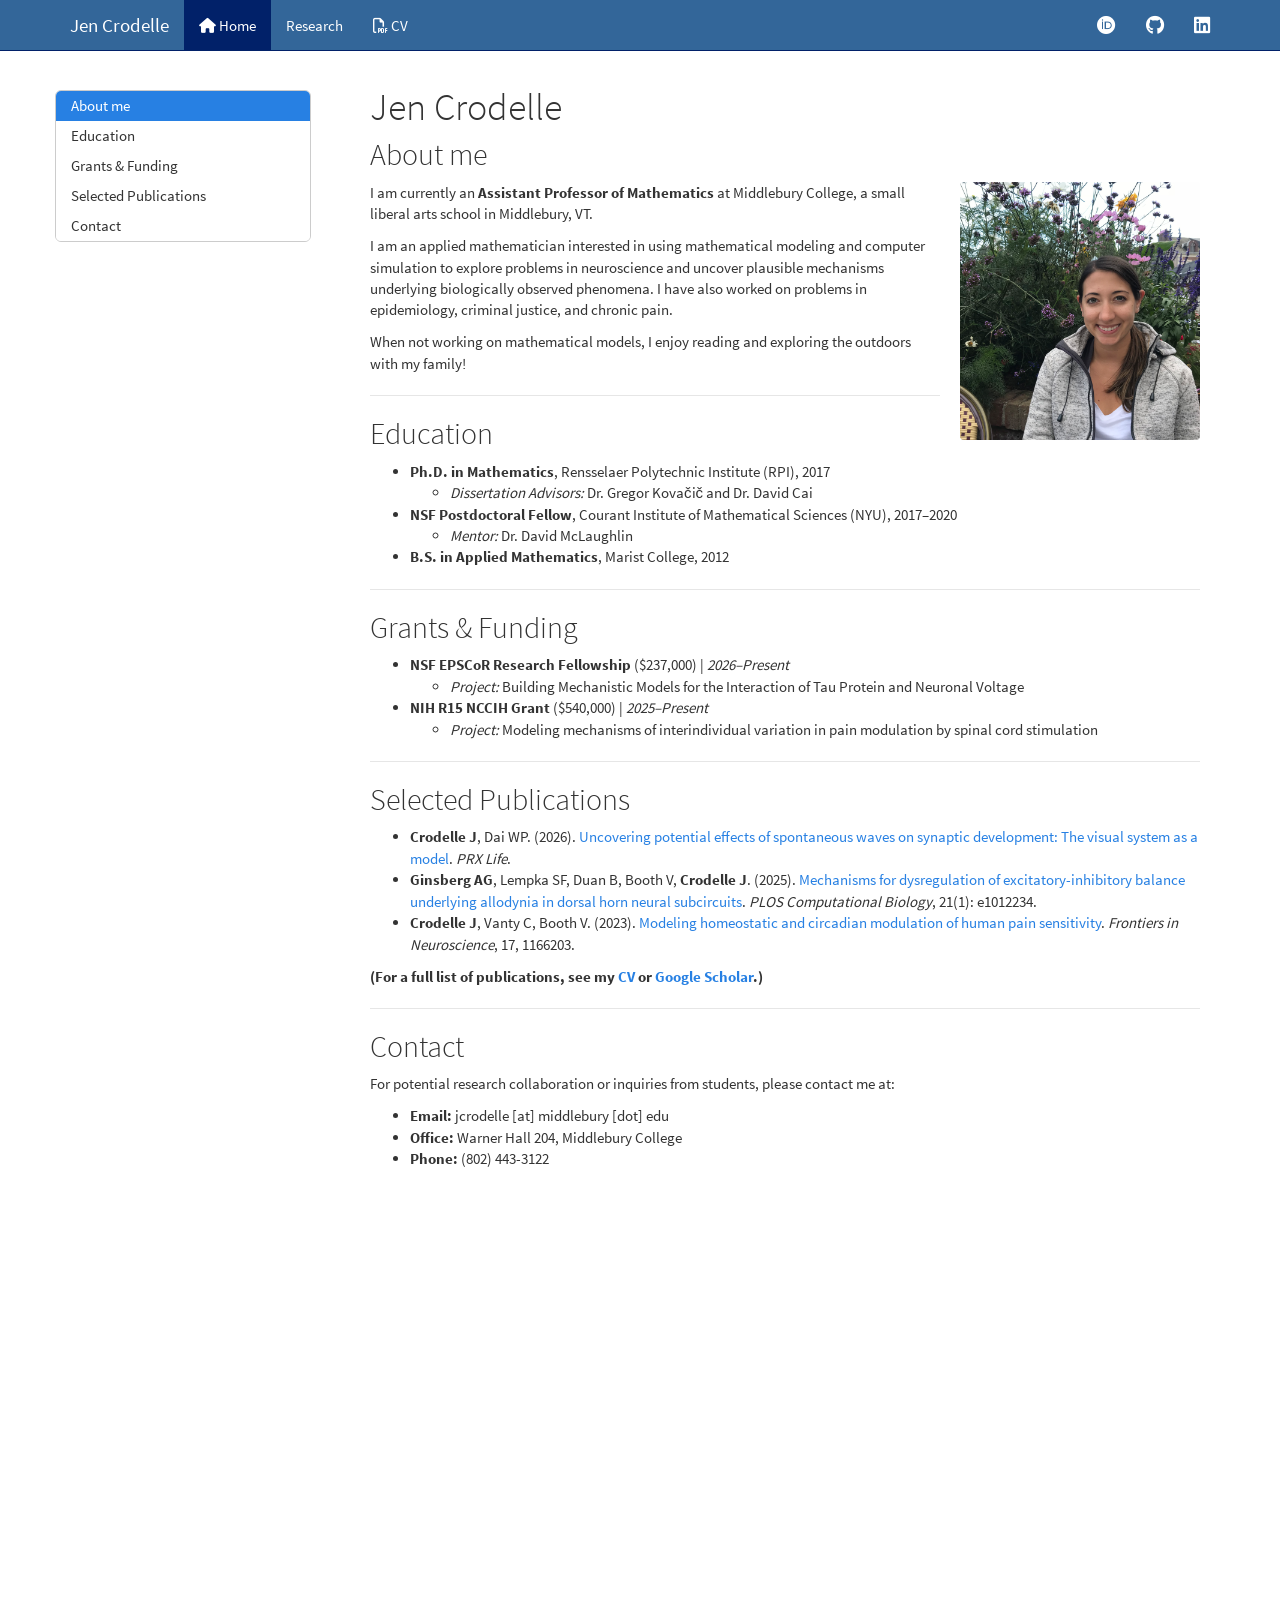
==== docs/index.html @ 6f217a04 "pushing root website files without folder structure" ====
<!DOCTYPE html>

<html>

<head>

<meta charset="utf-8" />
<meta name="generator" content="pandoc" />
<meta http-equiv="X-UA-Compatible" content="IE=EDGE" />




<title>Jen Crodelle</title>

<script src="site_libs/header-attrs-2.31/header-attrs.js"></script>
<script src="site_libs/jquery-3.6.0/jquery-3.6.0.min.js"></script>
<meta name="viewport" content="width=device-width, initial-scale=1" />
<link href="site_libs/bootstrap-3.3.5/css/cosmo.min.css" rel="stylesheet" />
<script src="site_libs/bootstrap-3.3.5/js/bootstrap.min.js"></script>
<script src="site_libs/bootstrap-3.3.5/shim/html5shiv.min.js"></script>
<script src="site_libs/bootstrap-3.3.5/shim/respond.min.js"></script>
<style>h1 {font-size: 34px;}
       h1.title {font-size: 38px;}
       h2 {font-size: 30px;}
       h3 {font-size: 24px;}
       h4 {font-size: 18px;}
       h5 {font-size: 16px;}
       h6 {font-size: 12px;}
       code {color: inherit; background-color: rgba(0, 0, 0, 0.04);}
       pre:not([class]) { background-color: white }</style>
<script src="site_libs/jqueryui-1.13.2/jquery-ui.min.js"></script>
<link href="site_libs/tocify-1.9.1/jquery.tocify.css" rel="stylesheet" />
<script src="site_libs/tocify-1.9.1/jquery.tocify.js"></script>
<script src="site_libs/navigation-1.1/tabsets.js"></script>
<link href="site_libs/highlightjs-9.12.0/default.css" rel="stylesheet" />
<script src="site_libs/highlightjs-9.12.0/highlight.js"></script>
<link href="site_libs/font-awesome-6.5.2/css/all.min.css" rel="stylesheet" />
<link href="site_libs/font-awesome-6.5.2/css/v4-shims.min.css" rel="stylesheet" />

<style type="text/css">
  code{white-space: pre-wrap;}
  span.smallcaps{font-variant: small-caps;}
  span.underline{text-decoration: underline;}
  div.column{display: inline-block; vertical-align: top; width: 50%;}
  div.hanging-indent{margin-left: 1.5em; text-indent: -1.5em;}
  ul.task-list{list-style: none;}
    </style>

<style type="text/css">code{white-space: pre;}</style>
<script type="text/javascript">
if (window.hljs) {
  hljs.configure({languages: []});
  hljs.initHighlightingOnLoad();
  if (document.readyState && document.readyState === "complete") {
    window.setTimeout(function() { hljs.initHighlighting(); }, 0);
  }
}
</script>






<link rel="stylesheet" href="style.css" type="text/css" />



<style type = "text/css">
.main-container {
  max-width: 940px;
  margin-left: auto;
  margin-right: auto;
}
img {
  max-width:100%;
}
.tabbed-pane {
  padding-top: 12px;
}
.html-widget {
  margin-bottom: 20px;
}
button.code-folding-btn:focus {
  outline: none;
}
summary {
  display: list-item;
}
details > summary > p:only-child {
  display: inline;
}
pre code {
  padding: 0;
}
</style>


<style type="text/css">
.dropdown-submenu {
  position: relative;
}
.dropdown-submenu>.dropdown-menu {
  top: 0;
  left: 100%;
  margin-top: -6px;
  margin-left: -1px;
  border-radius: 0 6px 6px 6px;
}
.dropdown-submenu:hover>.dropdown-menu {
  display: block;
}
.dropdown-submenu>a:after {
  display: block;
  content: " ";
  float: right;
  width: 0;
  height: 0;
  border-color: transparent;
  border-style: solid;
  border-width: 5px 0 5px 5px;
  border-left-color: #cccccc;
  margin-top: 5px;
  margin-right: -10px;
}
.dropdown-submenu:hover>a:after {
  border-left-color: #adb5bd;
}
.dropdown-submenu.pull-left {
  float: none;
}
.dropdown-submenu.pull-left>.dropdown-menu {
  left: -100%;
  margin-left: 10px;
  border-radius: 6px 0 6px 6px;
}
</style>

<script type="text/javascript">
// manage active state of menu based on current page
$(document).ready(function () {
  // active menu anchor
  href = window.location.pathname
  href = href.substr(href.lastIndexOf('/') + 1)
  if (href === "")
    href = "index.html";
  var menuAnchor = $('a[href="' + href + '"]');

  // mark the anchor link active (and if it's in a dropdown, also mark that active)
  var dropdown = menuAnchor.closest('li.dropdown');
  if (window.bootstrap) { // Bootstrap 4+
    menuAnchor.addClass('active');
    dropdown.find('> .dropdown-toggle').addClass('active');
  } else { // Bootstrap 3
    menuAnchor.parent().addClass('active');
    dropdown.addClass('active');
  }

  // Navbar adjustments
  var navHeight = $(".navbar").first().height() + 15;
  var style = document.createElement('style');
  var pt = "padding-top: " + navHeight + "px; ";
  var mt = "margin-top: -" + navHeight + "px; ";
  var css = "";
  // offset scroll position for anchor links (for fixed navbar)
  for (var i = 1; i <= 6; i++) {
    css += ".section h" + i + "{ " + pt + mt + "}\n";
  }
  style.innerHTML = "body {" + pt + "padding-bottom: 40px; }\n" + css;
  document.head.appendChild(style);
});
</script>

<!-- tabsets -->

<style type="text/css">
.tabset-dropdown > .nav-tabs {
  display: inline-table;
  max-height: 500px;
  min-height: 44px;
  overflow-y: auto;
  border: 1px solid #ddd;
  border-radius: 4px;
}

.tabset-dropdown > .nav-tabs > li.active:before, .tabset-dropdown > .nav-tabs.nav-tabs-open:before {
  content: "\e259";
  font-family: 'Glyphicons Halflings';
  display: inline-block;
  padding: 10px;
  border-right: 1px solid #ddd;
}

.tabset-dropdown > .nav-tabs.nav-tabs-open > li.active:before {
  content: "\e258";
  font-family: 'Glyphicons Halflings';
  border: none;
}

.tabset-dropdown > .nav-tabs > li.active {
  display: block;
}

.tabset-dropdown > .nav-tabs > li > a,
.tabset-dropdown > .nav-tabs > li > a:focus,
.tabset-dropdown > .nav-tabs > li > a:hover {
  border: none;
  display: inline-block;
  border-radius: 4px;
  background-color: transparent;
}

.tabset-dropdown > .nav-tabs.nav-tabs-open > li {
  display: block;
  float: none;
}

.tabset-dropdown > .nav-tabs > li {
  display: none;
}
</style>

<!-- code folding -->



<style type="text/css">

#TOC {
  margin: 25px 0px 20px 0px;
}
@media (max-width: 768px) {
#TOC {
  position: relative;
  width: 100%;
}
}

@media print {
.toc-content {
  /* see https://github.com/w3c/csswg-drafts/issues/4434 */
  float: right;
}
}

.toc-content {
  padding-left: 30px;
  padding-right: 40px;
}

div.main-container {
  max-width: 1200px;
}

div.tocify {
  width: 20%;
  max-width: 260px;
  max-height: 85%;
}

@media (min-width: 768px) and (max-width: 991px) {
  div.tocify {
    width: 25%;
  }
}

@media (max-width: 767px) {
  div.tocify {
    width: 100%;
    max-width: none;
  }
}

.tocify ul, .tocify li {
  line-height: 20px;
}

.tocify-subheader .tocify-item {
  font-size: 0.90em;
}

.tocify .list-group-item {
  border-radius: 0px;
}


</style>



</head>

<body>


<div class="container-fluid main-container">


<!-- setup 3col/9col grid for toc_float and main content  -->
<div class="row">
<div class="col-xs-12 col-sm-4 col-md-3">
<div id="TOC" class="tocify">
</div>
</div>

<div class="toc-content col-xs-12 col-sm-8 col-md-9">




<div class="navbar navbar-inverse  navbar-fixed-top" role="navigation">
  <div class="container">
    <div class="navbar-header">
      <button type="button" class="navbar-toggle collapsed" data-toggle="collapse" data-bs-toggle="collapse" data-target="#navbar" data-bs-target="#navbar">
        <span class="icon-bar"></span>
        <span class="icon-bar"></span>
        <span class="icon-bar"></span>
      </button>
      <a class="navbar-brand" href="index.html">Jen Crodelle</a>
    </div>
    <div id="navbar" class="navbar-collapse collapse">
      <ul class="nav navbar-nav">
        <li>
  <a href="index.html">
    <span class="fa fa-home"></span>
     
    Home
  </a>
</li>
<li>
  <a href="researchPage.html">Research</a>
</li>
<li>
  <a href="Jennifer_Crodelle_CV_2026.pdf">
    <span class="fa fa-file-pdf-o"></span>
     
    CV
  </a>
</li>
      </ul>
      <ul class="nav navbar-nav navbar-right">
        <li>
  <a href="https://orcid.org/0000-0002-3402-4372">
    <span class="fab fa-orcid fa-lg"></span>
     
  </a>
</li>
<li>
  <a href="https://github.com/githubusername/mywebsite">
    <span class="fa fa-github fa-lg"></span>
     
  </a>
</li>
<li>
  <a href="https://www.linkedin.com/in/jennifer-crodelle-b8602022/">
    <span class="fab fa-linkedin fa-lg"></span>
     
  </a>
</li>
      </ul>
    </div><!--/.nav-collapse -->
  </div><!--/.container -->
</div><!--/.navbar -->

<div id="header">



<h1 class="title toc-ignore">Jen Crodelle</h1>

</div>


<div id="about-me" class="section level2">
<h2>About me</h2>
<p><img src="images/me_flowers_med_hr.png" style="float: right; width: 32%; max-width: 240px; margin-left: 20px; margin-bottom: 15px; border-radius: 4px;" alt="Dr. Jen Crodelle"></p>
<p>I am currently an <strong>Assistant Professor of Mathematics</strong>
at Middlebury College, a small liberal arts school in Middlebury,
VT.</p>
<p>I am an applied mathematician interested in using mathematical
modeling and computer simulation to explore problems in neuroscience and
uncover plausible mechanisms underlying biologically observed phenomena.
I have also worked on problems in epidemiology, criminal justice, and
chronic pain.</p>
<p>When not working on mathematical models, I enjoy reading and
exploring the outdoors with my family!</p>
<hr />
<!-- ### Research Interests -->
<!-- * **Mathematical Neuroscience:** Spontaneous activity waves, synaptic plasticity, & cortical development -->
<!-- * **Pain Processing:** Modeling spinal cord dynamics, allodynia, & circadian pain sensitivity -->
<!-- * **Applied Modeling:** Multi-scale dynamics in epidemiology and social systems -->
<!-- --- -->
</div>
<div id="education" class="section level2">
<h2>Education</h2>
<ul>
<li><strong>Ph.D. in Mathematics</strong>, Rensselaer Polytechnic
Institute (RPI), 2017
<ul>
<li><em>Dissertation Advisors:</em> Dr. Gregor Kovačič and Dr. David
Cai</li>
</ul></li>
<li><strong>NSF Postdoctoral Fellow</strong>, Courant Institute of
Mathematical Sciences (NYU), 2017–2020
<ul>
<li><em>Mentor:</em> Dr. David McLaughlin</li>
</ul></li>
<li><strong>B.S. in Applied Mathematics</strong>, Marist College,
2012</li>
</ul>
<hr />
</div>
<div id="grants-funding" class="section level2">
<h2>Grants &amp; Funding</h2>
<ul>
<li><strong>NSF EPSCoR Research Fellowship</strong> ($237,000) |
<em>2026–Present</em>
<ul>
<li><em>Project:</em> Building Mechanistic Models for the Interaction of
Tau Protein and Neuronal Voltage</li>
</ul></li>
<li><strong>NIH R15 NCCIH Grant</strong> ($540,000) |
<em>2025–Present</em>
<ul>
<li><em>Project:</em> Modeling mechanisms of interindividual variation
in pain modulation by spinal cord stimulation</li>
</ul></li>
</ul>
<hr />
</div>
<div id="selected-publications" class="section level2">
<h2>Selected Publications</h2>
<ul>
<li><strong>Crodelle J</strong>, Dai WP. (2026).
<a href="https://doi.org/10.1103/qr68-9vy9" target="_blank">Uncovering
potential effects of spontaneous waves on synaptic development: The
visual system as a model</a>. <em>PRX Life</em>.</li>
<li><strong>Ginsberg AG</strong>, Lempka SF, Duan B, Booth V,
<strong>Crodelle J</strong>. (2025).
<a href="https://doi.org/10.1371/journal.pcbi.1012234" target="_blank">Mechanisms
for dysregulation of excitatory-inhibitory balance underlying allodynia
in dorsal horn neural subcircuits</a>. <em>PLOS Computational
Biology</em>, 21(1): e1012234.</li>
<li><strong>Crodelle J</strong>, Vanty C, Booth V. (2023).
<a href="https://doi.org/10.3389/fnins.2023.1166203" target="_blank">Modeling
homeostatic and circadian modulation of human pain sensitivity</a>.
<em>Frontiers in Neuroscience</em>, 17, 1166203.</li>
</ul>
<p><strong>(For a full list of publications, see my <a
href="cv.pdf">CV</a> or <a href="https://scholar.google.com">Google
Scholar</a>.)</strong></p>
<hr />
</div>
<div id="contact" class="section level2">
<h2>Contact</h2>
<p>For potential research collaboration or inquiries from students,
please contact me at:</p>
<ul>
<li><strong>Email:</strong> jcrodelle [at] middlebury [dot] edu</li>
<li><strong>Office:</strong> Warner Hall 204, Middlebury College</li>
<li><strong>Phone:</strong> (802) 443-3122</li>
</ul>
</div>



</div>
</div>

</div>

<script>

// add bootstrap table styles to pandoc tables
function bootstrapStylePandocTables() {
  $('tr.odd').parent('tbody').parent('table').addClass('table table-condensed');
}
$(document).ready(function () {
  bootstrapStylePandocTables();
});


</script>

<!-- tabsets -->

<script>
$(document).ready(function () {
  window.buildTabsets("TOC");
});

$(document).ready(function () {
  $('.tabset-dropdown > .nav-tabs > li').click(function () {
    $(this).parent().toggleClass('nav-tabs-open');
  });
});
</script>

<!-- code folding -->

<script>
$(document).ready(function ()  {

    // temporarily add toc-ignore selector to headers for the consistency with Pandoc
    $('.unlisted.unnumbered').addClass('toc-ignore')

    // move toc-ignore selectors from section div to header
    $('div.section.toc-ignore')
        .removeClass('toc-ignore')
        .children('h1,h2,h3,h4,h5').addClass('toc-ignore');

    // establish options
    var options = {
      selectors: "h1,h2",
      theme: "bootstrap3",
      context: '.toc-content',
      hashGenerator: function (text) {
        return text.replace(/[.\\/?&!#<>]/g, '').replace(/\s/g, '_');
      },
      ignoreSelector: ".toc-ignore",
      scrollTo: 0
    };
    options.showAndHide = true;
    options.smoothScroll = true;

    // tocify
    var toc = $("#TOC").tocify(options).data("toc-tocify");
});
</script>

<!-- dynamically load mathjax for compatibility with self-contained -->
<script>
  (function () {
    var script = document.createElement("script");
    script.type = "text/javascript";
    script.src  = "https://mathjax.rstudio.com/latest/MathJax.js?config=TeX-AMS-MML_HTMLorMML";
    document.getElementsByTagName("head")[0].appendChild(script);
  })();
</script>

</body>
</html>
---- docs/site_libs/bootstrap-3.3.5/css/cosmo.min.css ----
@font-face {
  font-family: 'Source Sans Pro';
  font-style: normal;
  font-weight: 300;
  src: url(fonts/SourceSansProLight.ttf) format('truetype');
}
@font-face {
  font-family: 'Source Sans Pro';
  font-style: normal;
  font-weight: 400;
  src: url(fonts/SourceSansPro.ttf) format('truetype');
}
@font-face {
  font-family: 'Source Sans Pro';
  font-style: normal;
  font-weight: 700;
  src: url(fonts/SourceSansProBold.ttf) format('truetype');
}

/*!
 * bootswatch v3.3.6
 * Homepage: http://bootswatch.com
 * Copyright 2012-2015 Thomas Park
 * Licensed under MIT
 * Based on Bootstrap
*//*!
 * Bootstrap v3.3.6 (http://getbootstrap.com)
 * Copyright 2011-2015 Twitter, Inc.
 * Licensed under MIT (https://github.com/twbs/bootstrap/blob/master/LICENSE)
 *//*! normalize.css v3.0.3 | MIT License | github.com/necolas/normalize.css */html{font-family:sans-serif;-ms-text-size-adjust:100%;-webkit-text-size-adjust:100%}body{margin:0}article,aside,details,figcaption,figure,footer,header,hgroup,main,menu,nav,section,summary{display:block}audio,canvas,progress,video{display:inline-block;vertical-align:baseline}audio:not([controls]){display:none;height:0}[hidden],template{display:none}a{background-color:transparent}a:active,a:hover{outline:0}abbr[title]{border-bottom:1px dotted}b,strong{font-weight:bold}dfn{font-style:italic}h1{font-size:2em;margin:0.67em 0}mark{background:#ff0;color:#000}small{font-size:80%}sub,sup{font-size:75%;line-height:0;position:relative;vertical-align:baseline}sup{top:-0.5em}sub{bottom:-0.25em}img{border:0}svg:not(:root){overflow:hidden}figure{margin:1em 40px}hr{-webkit-box-sizing:content-box;-moz-box-sizing:content-box;box-sizing:content-box;height:0}pre{overflow:auto}code,kbd,pre,samp{font-family:monospace, monospace;font-size:1em}button,input,optgroup,select,textarea{color:inherit;font:inherit;margin:0}button{overflow:visible}button,select{text-transform:none}button,html input[type="button"],input[type="reset"],input[type="submit"]{-webkit-appearance:button;cursor:pointer}button[disabled],html input[disabled]{cursor:default}button::-moz-focus-inner,input::-moz-focus-inner{border:0;padding:0}input{line-height:normal}input[type="checkbox"],input[type="radio"]{-webkit-box-sizing:border-box;-moz-box-sizing:border-box;box-sizing:border-box;padding:0}input[type="number"]::-webkit-inner-spin-button,input[type="number"]::-webkit-outer-spin-button{height:auto}input[type="search"]{-webkit-appearance:textfield;-webkit-box-sizing:content-box;-moz-box-sizing:content-box;box-sizing:content-box}input[type="search"]::-webkit-search-cancel-button,input[type="search"]::-webkit-search-decoration{-webkit-appearance:none}fieldset{border:1px solid #c0c0c0;margin:0 2px;padding:0.35em 0.625em 0.75em}legend{border:0;padding:0}textarea{overflow:auto}optgroup{font-weight:bold}table{border-collapse:collapse;border-spacing:0}td,th{padding:0}/*! Source: https://github.com/h5bp/html5-boilerplate/blob/master/src/css/main.css */@media print{*,*:before,*:after{background:transparent !important;color:#000 !important;-webkit-box-shadow:none !important;box-shadow:none !important;text-shadow:none !important}a,a:visited{text-decoration:underline}a[href]:after{content:" (" attr(href) ")"}abbr[title]:after{content:" (" attr(title) ")"}a[href^="#"]:after,a[href^="javascript:"]:after{content:""}pre,blockquote{border:1px solid #999;page-break-inside:avoid}thead{display:table-header-group}tr,img{page-break-inside:avoid}img{max-width:100% !important}p,h2,h3{orphans:3;widows:3}h2,h3{page-break-after:avoid}.navbar{display:none}.btn>.caret,.dropup>.btn>.caret{border-top-color:#000 !important}.label{border:1px solid #000}.table{border-collapse:collapse !important}.table td,.table th{background-color:#fff !important}.table-bordered th,.table-bordered td{border:1px solid #ddd !important}}@font-face{font-family:'Glyphicons Halflings';src:url('../fonts/glyphicons-halflings-regular.eot');src:url('../fonts/glyphicons-halflings-regular.eot?#iefix') format('embedded-opentype'),url('../fonts/glyphicons-halflings-regular.woff') format('woff'),url('../fonts/glyphicons-halflings-regular.ttf') format('truetype'),url('../fonts/glyphicons-halflings-regular.svg#glyphicons_halflingsregular') format('svg')}.glyphicon{position:relative;top:1px;display:inline-block;font-family:'Glyphicons Halflings';font-style:normal;font-weight:normal;line-height:1;-webkit-font-smoothing:antialiased;-moz-osx-font-smoothing:grayscale}.glyphicon-asterisk:before{content:"\002a"}.glyphicon-plus:before{content:"\002b"}.glyphicon-euro:before,.glyphicon-eur:before{content:"\20ac"}.glyphicon-minus:before{content:"\2212"}.glyphicon-cloud:before{content:"\2601"}.glyphicon-envelope:before{content:"\2709"}.glyphicon-pencil:before{content:"\270f"}.glyphicon-glass:before{content:"\e001"}.glyphicon-music:before{content:"\e002"}.glyphicon-search:before{content:"\e003"}.glyphicon-heart:before{content:"\e005"}.glyphicon-star:before{content:"\e006"}.glyphicon-star-empty:before{content:"\e007"}.glyphicon-user:before{content:"\e008"}.glyphicon-film:before{content:"\e009"}.glyphicon-th-large:before{content:"\e010"}.glyphicon-th:before{content:"\e011"}.glyphicon-th-list:before{content:"\e012"}.glyphicon-ok:before{content:"\e013"}.glyphicon-remove:before{content:"\e014"}.glyphicon-zoom-in:before{content:"\e015"}.glyphicon-zoom-out:before{content:"\e016"}.glyphicon-off:before{content:"\e017"}.glyphicon-signal:before{content:"\e018"}.glyphicon-cog:before{content:"\e019"}.glyphicon-trash:before{content:"\e020"}.glyphicon-home:before{content:"\e021"}.glyphicon-file:before{content:"\e022"}.glyphicon-time:before{content:"\e023"}.glyphicon-road:before{content:"\e024"}.glyphicon-download-alt:before{content:"\e025"}.glyphicon-download:before{content:"\e026"}.glyphicon-upload:before{content:"\e027"}.glyphicon-inbox:before{content:"\e028"}.glyphicon-play-circle:before{content:"\e029"}.glyphicon-repeat:before{content:"\e030"}.glyphicon-refresh:before{content:"\e031"}.glyphicon-list-alt:before{content:"\e032"}.glyphicon-lock:before{content:"\e033"}.glyphicon-flag:before{content:"\e034"}.glyphicon-headphones:before{content:"\e035"}.glyphicon-volume-off:before{content:"\e036"}.glyphicon-volume-down:before{content:"\e037"}.glyphicon-volume-up:before{content:"\e038"}.glyphicon-qrcode:before{content:"\e039"}.glyphicon-barcode:before{content:"\e040"}.glyphicon-tag:before{content:"\e041"}.glyphicon-tags:before{content:"\e042"}.glyphicon-book:before{content:"\e043"}.glyphicon-bookmark:before{content:"\e044"}.glyphicon-print:before{content:"\e045"}.glyphicon-camera:before{content:"\e046"}.glyphicon-font:before{content:"\e047"}.glyphicon-bold:before{content:"\e048"}.glyphicon-italic:before{content:"\e049"}.glyphicon-text-height:before{content:"\e050"}.glyphicon-text-width:before{content:"\e051"}.glyphicon-align-left:before{content:"\e052"}.glyphicon-align-center:before{content:"\e053"}.glyphicon-align-right:before{content:"\e054"}.glyphicon-align-justify:before{content:"\e055"}.glyphicon-list:before{content:"\e056"}.glyphicon-indent-left:before{content:"\e057"}.glyphicon-indent-right:before{content:"\e058"}.glyphicon-facetime-video:before{content:"\e059"}.glyphicon-picture:before{content:"\e060"}.glyphicon-map-marker:before{content:"\e062"}.glyphicon-adjust:before{content:"\e063"}.glyphicon-tint:before{content:"\e064"}.glyphicon-edit:before{content:"\e065"}.glyphicon-share:before{content:"\e066"}.glyphicon-check:before{content:"\e067"}.glyphicon-move:before{content:"\e068"}.glyphicon-step-backward:before{content:"\e069"}.glyphicon-fast-backward:before{content:"\e070"}.glyphicon-backward:before{content:"\e071"}.glyphicon-play:before{content:"\e072"}.glyphicon-pause:before{content:"\e073"}.glyphicon-stop:before{content:"\e074"}.glyphicon-forward:before{content:"\e075"}.glyphicon-fast-forward:before{content:"\e076"}.glyphicon-step-forward:before{content:"\e077"}.glyphicon-eject:before{content:"\e078"}.glyphicon-chevron-left:before{content:"\e079"}.glyphicon-chevron-right:before{content:"\e080"}.glyphicon-plus-sign:before{content:"\e081"}.glyphicon-minus-sign:before{content:"\e082"}.glyphicon-remove-sign:before{content:"\e083"}.glyphicon-ok-sign:before{content:"\e084"}.glyphicon-question-sign:before{content:"\e085"}.glyphicon-info-sign:before{content:"\e086"}.glyphicon-screenshot:before{content:"\e087"}.glyphicon-remove-circle:before{content:"\e088"}.glyphicon-ok-circle:before{content:"\e089"}.glyphicon-ban-circle:before{content:"\e090"}.glyphicon-arrow-left:before{content:"\e091"}.glyphicon-arrow-right:before{content:"\e092"}.glyphicon-arrow-up:before{content:"\e093"}.glyphicon-arrow-down:before{content:"\e094"}.glyphicon-share-alt:before{content:"\e095"}.glyphicon-resize-full:before{content:"\e096"}.glyphicon-resize-small:before{content:"\e097"}.glyphicon-exclamation-sign:before{content:"\e101"}.glyphicon-gift:before{content:"\e102"}.glyphicon-leaf:before{content:"\e103"}.glyphicon-fire:before{content:"\e104"}.glyphicon-eye-open:before{content:"\e105"}.glyphicon-eye-close:before{content:"\e106"}.glyphicon-warning-sign:before{content:"\e107"}.glyphicon-plane:before{content:"\e108"}.glyphicon-calendar:before{content:"\e109"}.glyphicon-random:before{content:"\e110"}.glyphicon-comment:before{content:"\e111"}.glyphicon-magnet:before{content:"\e112"}.glyphicon-chevron-up:before{content:"\e113"}.glyphicon-chevron-down:before{content:"\e114"}.glyphicon-retweet:before{content:"\e115"}.glyphicon-shopping-cart:before{content:"\e116"}.glyphicon-folder-close:before{content:"\e117"}.glyphicon-folder-open:before{content:"\e118"}.glyphicon-resize-vertical:before{content:"\e119"}.glyphicon-resize-horizontal:before{content:"\e120"}.glyphicon-hdd:before{content:"\e121"}.glyphicon-bullhorn:before{content:"\e122"}.glyphicon-bell:before{content:"\e123"}.glyphicon-certificate:before{content:"\e124"}.glyphicon-thumbs-up:before{content:"\e125"}.glyphicon-thumbs-down:before{content:"\e126"}.glyphicon-hand-right:before{content:"\e127"}.glyphicon-hand-left:before{content:"\e128"}.glyphicon-hand-up:before{content:"\e129"}.glyphicon-hand-down:before{content:"\e130"}.glyphicon-circle-arrow-right:before{content:"\e131"}.glyphicon-circle-arrow-left:before{content:"\e132"}.glyphicon-circle-arrow-up:before{content:"\e133"}.glyphicon-circle-arrow-down:before{content:"\e134"}.glyphicon-globe:before{content:"\e135"}.glyphicon-wrench:before{content:"\e136"}.glyphicon-tasks:before{content:"\e137"}.glyphicon-filter:before{content:"\e138"}.glyphicon-briefcase:before{content:"\e139"}.glyphicon-fullscreen:before{content:"\e140"}.glyphicon-dashboard:before{content:"\e141"}.glyphicon-paperclip:before{content:"\e142"}.glyphicon-heart-empty:before{content:"\e143"}.glyphicon-link:before{content:"\e144"}.glyphicon-phone:before{content:"\e145"}.glyphicon-pushpin:before{content:"\e146"}.glyphicon-usd:before{content:"\e148"}.glyphicon-gbp:before{content:"\e149"}.glyphicon-sort:before{content:"\e150"}.glyphicon-sort-by-alphabet:before{content:"\e151"}.glyphicon-sort-by-alphabet-alt:before{content:"\e152"}.glyphicon-sort-by-order:before{content:"\e153"}.glyphicon-sort-by-order-alt:before{content:"\e154"}.glyphicon-sort-by-attributes:before{content:"\e155"}.glyphicon-sort-by-attributes-alt:before{content:"\e156"}.glyphicon-unchecked:before{content:"\e157"}.glyphicon-expand:before{content:"\e158"}.glyphicon-collapse-down:before{content:"\e159"}.glyphicon-collapse-up:before{content:"\e160"}.glyphicon-log-in:before{content:"\e161"}.glyphicon-flash:before{content:"\e162"}.glyphicon-log-out:before{content:"\e163"}.glyphicon-new-window:before{content:"\e164"}.glyphicon-record:before{content:"\e165"}.glyphicon-save:before{content:"\e166"}.glyphicon-open:before{content:"\e167"}.glyphicon-saved:before{content:"\e168"}.glyphicon-import:before{content:"\e169"}.glyphicon-export:before{content:"\e170"}.glyphicon-send:before{content:"\e171"}.glyphicon-floppy-disk:before{content:"\e172"}.glyphicon-floppy-saved:before{content:"\e173"}.glyphicon-floppy-remove:before{content:"\e174"}.glyphicon-floppy-save:before{content:"\e175"}.glyphicon-floppy-open:before{content:"\e176"}.glyphicon-credit-card:before{content:"\e177"}.glyphicon-transfer:before{content:"\e178"}.glyphicon-cutlery:before{content:"\e179"}.glyphicon-header:before{content:"\e180"}.glyphicon-compressed:before{content:"\e181"}.glyphicon-earphone:before{content:"\e182"}.glyphicon-phone-alt:before{content:"\e183"}.glyphicon-tower:before{content:"\e184"}.glyphicon-stats:before{content:"\e185"}.glyphicon-sd-video:before{content:"\e186"}.glyphicon-hd-video:before{content:"\e187"}.glyphicon-subtitles:before{content:"\e188"}.glyphicon-sound-stereo:before{content:"\e189"}.glyphicon-sound-dolby:before{content:"\e190"}.glyphicon-sound-5-1:before{content:"\e191"}.glyphicon-sound-6-1:before{content:"\e192"}.glyphicon-sound-7-1:before{content:"\e193"}.glyphicon-copyright-mark:before{content:"\e194"}.glyphicon-registration-mark:before{content:"\e195"}.glyphicon-cloud-download:before{content:"\e197"}.glyphicon-cloud-upload:before{content:"\e198"}.glyphicon-tree-conifer:before{content:"\e199"}.glyphicon-tree-deciduous:before{content:"\e200"}.glyphicon-cd:before{content:"\e201"}.glyphicon-save-file:before{content:"\e202"}.glyphicon-open-file:before{content:"\e203"}.glyphicon-level-up:before{content:"\e204"}.glyphicon-copy:before{content:"\e205"}.glyphicon-paste:before{content:"\e206"}.glyphicon-alert:before{content:"\e209"}.glyphicon-equalizer:before{content:"\e210"}.glyphicon-king:before{content:"\e211"}.glyphicon-queen:before{content:"\e212"}.glyphicon-pawn:before{content:"\e213"}.glyphicon-bishop:before{content:"\e214"}.glyphicon-knight:before{content:"\e215"}.glyphicon-baby-formula:before{content:"\e216"}.glyphicon-tent:before{content:"\26fa"}.glyphicon-blackboard:before{content:"\e218"}.glyphicon-bed:before{content:"\e219"}.glyphicon-apple:before{content:"\f8ff"}.glyphicon-erase:before{content:"\e221"}.glyphicon-hourglass:before{content:"\231b"}.glyphicon-lamp:before{content:"\e223"}.glyphicon-duplicate:before{content:"\e224"}.glyphicon-piggy-bank:before{content:"\e225"}.glyphicon-scissors:before{content:"\e226"}.glyphicon-bitcoin:before{content:"\e227"}.glyphicon-btc:before{content:"\e227"}.glyphicon-xbt:before{content:"\e227"}.glyphicon-yen:before{content:"\00a5"}.glyphicon-jpy:before{content:"\00a5"}.glyphicon-ruble:before{content:"\20bd"}.glyphicon-rub:before{content:"\20bd"}.glyphicon-scale:before{content:"\e230"}.glyphicon-ice-lolly:before{content:"\e231"}.glyphicon-ice-lolly-tasted:before{content:"\e232"}.glyphicon-education:before{content:"\e233"}.glyphicon-option-horizontal:before{content:"\e234"}.glyphicon-option-vertical:before{content:"\e235"}.glyphicon-menu-hamburger:before{content:"\e236"}.glyphicon-modal-window:before{content:"\e237"}.glyphicon-oil:before{content:"\e238"}.glyphicon-grain:before{content:"\e239"}.glyphicon-sunglasses:before{content:"\e240"}.glyphicon-text-size:before{content:"\e241"}.glyphicon-text-color:before{content:"\e242"}.glyphicon-text-background:before{content:"\e243"}.glyphicon-object-align-top:before{content:"\e244"}.glyphicon-object-align-bottom:before{content:"\e245"}.glyphicon-object-align-horizontal:before{content:"\e246"}.glyphicon-object-align-left:before{content:"\e247"}.glyphicon-object-align-vertical:before{content:"\e248"}.glyphicon-object-align-right:before{content:"\e249"}.glyphicon-triangle-right:before{content:"\e250"}.glyphicon-triangle-left:before{content:"\e251"}.glyphicon-triangle-bottom:before{content:"\e252"}.glyphicon-triangle-top:before{content:"\e253"}.glyphicon-console:before{content:"\e254"}.glyphicon-superscript:before{content:"\e255"}.glyphicon-subscript:before{content:"\e256"}.glyphicon-menu-left:before{content:"\e257"}.glyphicon-menu-right:before{content:"\e258"}.glyphicon-menu-down:before{content:"\e259"}.glyphicon-menu-up:before{content:"\e260"}*{-webkit-box-sizing:border-box;-moz-box-sizing:border-box;box-sizing:border-box}*:before,*:after{-webkit-box-sizing:border-box;-moz-box-sizing:border-box;box-sizing:border-box}html{font-size:10px;-webkit-tap-highlight-color:rgba(0,0,0,0)}body{font-family:"Source Sans Pro",Calibri,Candara,Arial,sans-serif;font-size:15px;line-height:1.42857143;color:#333333;background-color:#ffffff}input,button,select,textarea{font-family:inherit;font-size:inherit;line-height:inherit}a{color:#2780e3;text-decoration:none}a:hover,a:focus{color:#165ba8;text-decoration:underline}a:focus{outline:thin dotted;outline:5px auto -webkit-focus-ring-color;outline-offset:-2px}figure{margin:0}img{vertical-align:middle}.img-responsive,.thumbnail>img,.thumbnail a>img,.carousel-inner>.item>img,.carousel-inner>.item>a>img{display:block;max-width:100%;height:auto}.img-rounded{border-radius:0}.img-thumbnail{padding:4px;line-height:1.42857143;background-color:#ffffff;border:1px solid #dddddd;border-radius:0;-webkit-transition:all .2s ease-in-out;-o-transition:all .2s ease-in-out;transition:all .2s ease-in-out;display:inline-block;max-width:100%;height:auto}.img-circle{border-radius:50%}hr{margin-top:21px;margin-bottom:21px;border:0;border-top:1px solid #e6e6e6}.sr-only{position:absolute;width:1px;height:1px;margin:-1px;padding:0;overflow:hidden;clip:rect(0, 0, 0, 0);border:0}.sr-only-focusable:active,.sr-only-focusable:focus{position:static;width:auto;height:auto;margin:0;overflow:visible;clip:auto}[role="button"]{cursor:pointer}h1,h2,h3,h4,h5,h6,.h1,.h2,.h3,.h4,.h5,.h6{font-family:"Source Sans Pro",Calibri,Candara,Arial,sans-serif;font-weight:300;line-height:1.1;color:inherit}h1 small,h2 small,h3 small,h4 small,h5 small,h6 small,.h1 small,.h2 small,.h3 small,.h4 small,.h5 small,.h6 small,h1 .small,h2 .small,h3 .small,h4 .small,h5 .small,h6 .small,.h1 .small,.h2 .small,.h3 .small,.h4 .small,.h5 .small,.h6 .small{font-weight:normal;line-height:1;color:#999999}h1,.h1,h2,.h2,h3,.h3{margin-top:21px;margin-bottom:10.5px}h1 small,.h1 small,h2 small,.h2 small,h3 small,.h3 small,h1 .small,.h1 .small,h2 .small,.h2 .small,h3 .small,.h3 .small{font-size:65%}h4,.h4,h5,.h5,h6,.h6{margin-top:10.5px;margin-bottom:10.5px}h4 small,.h4 small,h5 small,.h5 small,h6 small,.h6 small,h4 .small,.h4 .small,h5 .small,.h5 .small,h6 .small,.h6 .small{font-size:75%}h1,.h1{font-size:39px}h2,.h2{font-size:32px}h3,.h3{font-size:26px}h4,.h4{font-size:19px}h5,.h5{font-size:15px}h6,.h6{font-size:13px}p{margin:0 0 10.5px}.lead{margin-bottom:21px;font-size:17px;font-weight:300;line-height:1.4}@media (min-width:768px){.lead{font-size:22.5px}}small,.small{font-size:86%}mark,.mark{background-color:#ff7518;padding:.2em}.text-left{text-align:left}.text-right{text-align:right}.text-center{text-align:center}.text-justify{text-align:justify}.text-nowrap{white-space:nowrap}.text-lowercase{text-transform:lowercase}.text-uppercase{text-transform:uppercase}.text-capitalize{text-transform:capitalize}.text-muted{color:#999999}.text-primary{color:#2780e3}a.text-primary:hover,a.text-primary:focus{color:#1967be}.text-success{color:#ffffff}a.text-success:hover,a.text-success:focus{color:#e6e6e6}.text-info{color:#ffffff}a.text-info:hover,a.text-info:focus{color:#e6e6e6}.text-warning{color:#ffffff}a.text-warning:hover,a.text-warning:focus{color:#e6e6e6}.text-danger{color:#ffffff}a.text-danger:hover,a.text-danger:focus{color:#e6e6e6}.bg-primary{color:#fff;background-color:#2780e3}a.bg-primary:hover,a.bg-primary:focus{background-color:#1967be}.bg-success{background-color:#3fb618}a.bg-success:hover,a.bg-success:focus{background-color:#2f8912}.bg-info{background-color:#9954bb}a.bg-info:hover,a.bg-info:focus{background-color:#7e3f9d}.bg-warning{background-color:#ff7518}a.bg-warning:hover,a.bg-warning:focus{background-color:#e45c00}.bg-danger{background-color:#ff0039}a.bg-danger:hover,a.bg-danger:focus{background-color:#cc002e}.page-header{padding-bottom:9.5px;margin:42px 0 21px;border-bottom:1px solid #e6e6e6}ul,ol{margin-top:0;margin-bottom:10.5px}ul ul,ol ul,ul ol,ol ol{margin-bottom:0}.list-unstyled{padding-left:0;list-style:none}.list-inline{padding-left:0;list-style:none;margin-left:-5px}.list-inline>li{display:inline-block;padding-left:5px;padding-right:5px}dl{margin-top:0;margin-bottom:21px}dt,dd{line-height:1.42857143}dt{font-weight:bold}dd{margin-left:0}@media (min-width:768px){.dl-horizontal dt{float:left;width:160px;clear:left;text-align:right;overflow:hidden;text-overflow:ellipsis;white-space:nowrap}.dl-horizontal dd{margin-left:180px}}abbr[title],abbr[data-original-title]{cursor:help;border-bottom:1px dotted #999999}.initialism{font-size:90%;text-transform:uppercase}blockquote{padding:10.5px 21px;margin:0 0 21px;font-size:18.75px;border-left:5px solid #e6e6e6}blockquote p:last-child,blockquote ul:last-child,blockquote ol:last-child{margin-bottom:0}blockquote footer,blockquote small,blockquote .small{display:block;font-size:80%;line-height:1.42857143;color:#999999}blockquote footer:before,blockquote small:before,blockquote .small:before{content:'\2014 \00A0'}.blockquote-reverse,blockquote.pull-right{padding-right:15px;padding-left:0;border-right:5px solid #e6e6e6;border-left:0;text-align:right}.blockquote-reverse footer:before,blockquote.pull-right footer:before,.blockquote-reverse small:before,blockquote.pull-right small:before,.blockquote-reverse .small:before,blockquote.pull-right .small:before{content:''}.blockquote-reverse footer:after,blockquote.pull-right footer:after,.blockquote-reverse small:after,blockquote.pull-right small:after,.blockquote-reverse .small:after,blockquote.pull-right .small:after{content:'\00A0 \2014'}address{margin-bottom:21px;font-style:normal;line-height:1.42857143}code,kbd,pre,samp{font-family:monospace}code{padding:2px 4px;font-size:90%;color:#c7254e;background-color:#f9f2f4;border-radius:0}kbd{padding:2px 4px;font-size:90%;color:#ffffff;background-color:#333333;border-radius:0;-webkit-box-shadow:inset 0 -1px 0 rgba(0,0,0,0.25);box-shadow:inset 0 -1px 0 rgba(0,0,0,0.25)}kbd kbd{padding:0;font-size:100%;font-weight:bold;-webkit-box-shadow:none;box-shadow:none}pre{display:block;padding:10px;margin:0 0 10.5px;font-size:14px;line-height:1.42857143;word-break:break-all;word-wrap:break-word;color:#333333;background-color:#f5f5f5;border:1px solid #cccccc;border-radius:0}pre code{padding:0;font-size:inherit;color:inherit;white-space:pre-wrap;background-color:transparent;border-radius:0}.pre-scrollable{max-height:340px;overflow-y:scroll}.container{margin-right:auto;margin-left:auto;padding-left:15px;padding-right:15px}@media (min-width:768px){.container{width:750px}}@media (min-width:992px){.container{width:970px}}@media (min-width:1200px){.container{width:1170px}}.container-fluid{margin-right:auto;margin-left:auto;padding-left:15px;padding-right:15px}.row{margin-left:-15px;margin-right:-15px}.col-xs-1,.col-sm-1,.col-md-1,.col-lg-1,.col-xs-2,.col-sm-2,.col-md-2,.col-lg-2,.col-xs-3,.col-sm-3,.col-md-3,.col-lg-3,.col-xs-4,.col-sm-4,.col-md-4,.col-lg-4,.col-xs-5,.col-sm-5,.col-md-5,.col-lg-5,.col-xs-6,.col-sm-6,.col-md-6,.col-lg-6,.col-xs-7,.col-sm-7,.col-md-7,.col-lg-7,.col-xs-8,.col-sm-8,.col-md-8,.col-lg-8,.col-xs-9,.col-sm-9,.col-md-9,.col-lg-9,.col-xs-10,.col-sm-10,.col-md-10,.col-lg-10,.col-xs-11,.col-sm-11,.col-md-11,.col-lg-11,.col-xs-12,.col-sm-12,.col-md-12,.col-lg-12{position:relative;min-height:1px;padding-left:15px;padding-right:15px}.col-xs-1,.col-xs-2,.col-xs-3,.col-xs-4,.col-xs-5,.col-xs-6,.col-xs-7,.col-xs-8,.col-xs-9,.col-xs-10,.col-xs-11,.col-xs-12{float:left}.col-xs-12{width:100%}.col-xs-11{width:91.66666667%}.col-xs-10{width:83.33333333%}.col-xs-9{width:75%}.col-xs-8{width:66.66666667%}.col-xs-7{width:58.33333333%}.col-xs-6{width:50%}.col-xs-5{width:41.66666667%}.col-xs-4{width:33.33333333%}.col-xs-3{width:25%}.col-xs-2{width:16.66666667%}.col-xs-1{width:8.33333333%}.col-xs-pull-12{right:100%}.col-xs-pull-11{right:91.66666667%}.col-xs-pull-10{right:83.33333333%}.col-xs-pull-9{right:75%}.col-xs-pull-8{right:66.66666667%}.col-xs-pull-7{right:58.33333333%}.col-xs-pull-6{right:50%}.col-xs-pull-5{right:41.66666667%}.col-xs-pull-4{right:33.33333333%}.col-xs-pull-3{right:25%}.col-xs-pull-2{right:16.66666667%}.col-xs-pull-1{right:8.33333333%}.col-xs-pull-0{right:auto}.col-xs-push-12{left:100%}.col-xs-push-11{left:91.66666667%}.col-xs-push-10{left:83.33333333%}.col-xs-push-9{left:75%}.col-xs-push-8{left:66.66666667%}.col-xs-push-7{left:58.33333333%}.col-xs-push-6{left:50%}.col-xs-push-5{left:41.66666667%}.col-xs-push-4{left:33.33333333%}.col-xs-push-3{left:25%}.col-xs-push-2{left:16.66666667%}.col-xs-push-1{left:8.33333333%}.col-xs-push-0{left:auto}.col-xs-offset-12{margin-left:100%}.col-xs-offset-11{margin-left:91.66666667%}.col-xs-offset-10{margin-left:83.33333333%}.col-xs-offset-9{margin-left:75%}.col-xs-offset-8{margin-left:66.66666667%}.col-xs-offset-7{margin-left:58.33333333%}.col-xs-offset-6{margin-left:50%}.col-xs-offset-5{margin-left:41.66666667%}.col-xs-offset-4{margin-left:33.33333333%}.col-xs-offset-3{margin-left:25%}.col-xs-offset-2{margin-left:16.66666667%}.col-xs-offset-1{margin-left:8.33333333%}.col-xs-offset-0{margin-left:0%}@media (min-width:768px){.col-sm-1,.col-sm-2,.col-sm-3,.col-sm-4,.col-sm-5,.col-sm-6,.col-sm-7,.col-sm-8,.col-sm-9,.col-sm-10,.col-sm-11,.col-sm-12{float:left}.col-sm-12{width:100%}.col-sm-11{width:91.66666667%}.col-sm-10{width:83.33333333%}.col-sm-9{width:75%}.col-sm-8{width:66.66666667%}.col-sm-7{width:58.33333333%}.col-sm-6{width:50%}.col-sm-5{width:41.66666667%}.col-sm-4{width:33.33333333%}.col-sm-3{width:25%}.col-sm-2{width:16.66666667%}.col-sm-1{width:8.33333333%}.col-sm-pull-12{right:100%}.col-sm-pull-11{right:91.66666667%}.col-sm-pull-10{right:83.33333333%}.col-sm-pull-9{right:75%}.col-sm-pull-8{right:66.66666667%}.col-sm-pull-7{right:58.33333333%}.col-sm-pull-6{right:50%}.col-sm-pull-5{right:41.66666667%}.col-sm-pull-4{right:33.33333333%}.col-sm-pull-3{right:25%}.col-sm-pull-2{right:16.66666667%}.col-sm-pull-1{right:8.33333333%}.col-sm-pull-0{right:auto}.col-sm-push-12{left:100%}.col-sm-push-11{left:91.66666667%}.col-sm-push-10{left:83.33333333%}.col-sm-push-9{left:75%}.col-sm-push-8{left:66.66666667%}.col-sm-push-7{left:58.33333333%}.col-sm-push-6{left:50%}.col-sm-push-5{left:41.66666667%}.col-sm-push-4{left:33.33333333%}.col-sm-push-3{left:25%}.col-sm-push-2{left:16.66666667%}.col-sm-push-1{left:8.33333333%}.col-sm-push-0{left:auto}.col-sm-offset-12{margin-left:100%}.col-sm-offset-11{margin-left:91.66666667%}.col-sm-offset-10{margin-left:83.33333333%}.col-sm-offset-9{margin-left:75%}.col-sm-offset-8{margin-left:66.66666667%}.col-sm-offset-7{margin-left:58.33333333%}.col-sm-offset-6{margin-left:50%}.col-sm-offset-5{margin-left:41.66666667%}.col-sm-offset-4{margin-left:33.33333333%}.col-sm-offset-3{margin-left:25%}.col-sm-offset-2{margin-left:16.66666667%}.col-sm-offset-1{margin-left:8.33333333%}.col-sm-offset-0{margin-left:0%}}@media (min-width:992px){.col-md-1,.col-md-2,.col-md-3,.col-md-4,.col-md-5,.col-md-6,.col-md-7,.col-md-8,.col-md-9,.col-md-10,.col-md-11,.col-md-12{float:left}.col-md-12{width:100%}.col-md-11{width:91.66666667%}.col-md-10{width:83.33333333%}.col-md-9{width:75%}.col-md-8{width:66.66666667%}.col-md-7{width:58.33333333%}.col-md-6{width:50%}.col-md-5{width:41.66666667%}.col-md-4{width:33.33333333%}.col-md-3{width:25%}.col-md-2{width:16.66666667%}.col-md-1{width:8.33333333%}.col-md-pull-12{right:100%}.col-md-pull-11{right:91.66666667%}.col-md-pull-10{right:83.33333333%}.col-md-pull-9{right:75%}.col-md-pull-8{right:66.66666667%}.col-md-pull-7{right:58.33333333%}.col-md-pull-6{right:50%}.col-md-pull-5{right:41.66666667%}.col-md-pull-4{right:33.33333333%}.col-md-pull-3{right:25%}.col-md-pull-2{right:16.66666667%}.col-md-pull-1{right:8.33333333%}.col-md-pull-0{right:auto}.col-md-push-12{left:100%}.col-md-push-11{left:91.66666667%}.col-md-push-10{left:83.33333333%}.col-md-push-9{left:75%}.col-md-push-8{left:66.66666667%}.col-md-push-7{left:58.33333333%}.col-md-push-6{left:50%}.col-md-push-5{left:41.66666667%}.col-md-push-4{left:33.33333333%}.col-md-push-3{left:25%}.col-md-push-2{left:16.66666667%}.col-md-push-1{left:8.33333333%}.col-md-push-0{left:auto}.col-md-offset-12{margin-left:100%}.col-md-offset-11{margin-left:91.66666667%}.col-md-offset-10{margin-left:83.33333333%}.col-md-offset-9{margin-left:75%}.col-md-offset-8{margin-left:66.66666667%}.col-md-offset-7{margin-left:58.33333333%}.col-md-offset-6{margin-left:50%}.col-md-offset-5{margin-left:41.66666667%}.col-md-offset-4{margin-left:33.33333333%}.col-md-offset-3{margin-left:25%}.col-md-offset-2{margin-left:16.66666667%}.col-md-offset-1{margin-left:8.33333333%}.col-md-offset-0{margin-left:0%}}@media (min-width:1200px){.col-lg-1,.col-lg-2,.col-lg-3,.col-lg-4,.col-lg-5,.col-lg-6,.col-lg-7,.col-lg-8,.col-lg-9,.col-lg-10,.col-lg-11,.col-lg-12{float:left}.col-lg-12{width:100%}.col-lg-11{width:91.66666667%}.col-lg-10{width:83.33333333%}.col-lg-9{width:75%}.col-lg-8{width:66.66666667%}.col-lg-7{width:58.33333333%}.col-lg-6{width:50%}.col-lg-5{width:41.66666667%}.col-lg-4{width:33.33333333%}.col-lg-3{width:25%}.col-lg-2{width:16.66666667%}.col-lg-1{width:8.33333333%}.col-lg-pull-12{right:100%}.col-lg-pull-11{right:91.66666667%}.col-lg-pull-10{right:83.33333333%}.col-lg-pull-9{right:75%}.col-lg-pull-8{right:66.66666667%}.col-lg-pull-7{right:58.33333333%}.col-lg-pull-6{right:50%}.col-lg-pull-5{right:41.66666667%}.col-lg-pull-4{right:33.33333333%}.col-lg-pull-3{right:25%}.col-lg-pull-2{right:16.66666667%}.col-lg-pull-1{right:8.33333333%}.col-lg-pull-0{right:auto}.col-lg-push-12{left:100%}.col-lg-push-11{left:91.66666667%}.col-lg-push-10{left:83.33333333%}.col-lg-push-9{left:75%}.col-lg-push-8{left:66.66666667%}.col-lg-push-7{left:58.33333333%}.col-lg-push-6{left:50%}.col-lg-push-5{left:41.66666667%}.col-lg-push-4{left:33.33333333%}.col-lg-push-3{left:25%}.col-lg-push-2{left:16.66666667%}.col-lg-push-1{left:8.33333333%}.col-lg-push-0{left:auto}.col-lg-offset-12{margin-left:100%}.col-lg-offset-11{margin-left:91.66666667%}.col-lg-offset-10{margin-left:83.33333333%}.col-lg-offset-9{margin-left:75%}.col-lg-offset-8{margin-left:66.66666667%}.col-lg-offset-7{margin-left:58.33333333%}.col-lg-offset-6{margin-left:50%}.col-lg-offset-5{margin-left:41.66666667%}.col-lg-offset-4{margin-left:33.33333333%}.col-lg-offset-3{margin-left:25%}.col-lg-offset-2{margin-left:16.66666667%}.col-lg-offset-1{margin-left:8.33333333%}.col-lg-offset-0{margin-left:0%}}table{background-color:transparent}caption{padding-top:8px;padding-bottom:8px;color:#999999;text-align:left}th{}.table{width:100%;max-width:100%;margin-bottom:21px}.table>thead>tr>th,.table>tbody>tr>th,.table>tfoot>tr>th,.table>thead>tr>td,.table>tbody>tr>td,.table>tfoot>tr>td{padding:8px;line-height:1.42857143;vertical-align:top;border-top:1px solid #dddddd}.table>thead>tr>th{vertical-align:bottom;border-bottom:2px solid #dddddd}.table>caption+thead>tr:first-child>th,.table>colgroup+thead>tr:first-child>th,.table>thead:first-child>tr:first-child>th,.table>caption+thead>tr:first-child>td,.table>colgroup+thead>tr:first-child>td,.table>thead:first-child>tr:first-child>td{border-top:0}.table>tbody+tbody{border-top:2px solid #dddddd}.table .table{background-color:#ffffff}.table-condensed>thead>tr>th,.table-condensed>tbody>tr>th,.table-condensed>tfoot>tr>th,.table-condensed>thead>tr>td,.table-condensed>tbody>tr>td,.table-condensed>tfoot>tr>td{padding:5px}.table-bordered{border:1px solid #dddddd}.table-bordered>thead>tr>th,.table-bordered>tbody>tr>th,.table-bordered>tfoot>tr>th,.table-bordered>thead>tr>td,.table-bordered>tbody>tr>td,.table-bordered>tfoot>tr>td{border:1px solid #dddddd}.table-bordered>thead>tr>th,.table-bordered>thead>tr>td{border-bottom-width:2px}.table-striped>tbody>tr:nth-of-type(odd){background-color:#f9f9f9}.table-hover>tbody>tr:hover{background-color:#f5f5f5}table col[class*="col-"]{position:static;float:none;display:table-column}table td[class*="col-"],table th[class*="col-"]{position:static;float:none;display:table-cell}.table>thead>tr>td.active,.table>tbody>tr>td.active,.table>tfoot>tr>td.active,.table>thead>tr>th.active,.table>tbody>tr>th.active,.table>tfoot>tr>th.active,.table>thead>tr.active>td,.table>tbody>tr.active>td,.table>tfoot>tr.active>td,.table>thead>tr.active>th,.table>tbody>tr.active>th,.table>tfoot>tr.active>th{background-color:#f5f5f5}.table-hover>tbody>tr>td.active:hover,.table-hover>tbody>tr>th.active:hover,.table-hover>tbody>tr.active:hover>td,.table-hover>tbody>tr:hover>.active,.table-hover>tbody>tr.active:hover>th{background-color:#e8e8e8}.table>thead>tr>td.success,.table>tbody>tr>td.success,.table>tfoot>tr>td.success,.table>thead>tr>th.success,.table>tbody>tr>th.success,.table>tfoot>tr>th.success,.table>thead>tr.success>td,.table>tbody>tr.success>td,.table>tfoot>tr.success>td,.table>thead>tr.success>th,.table>tbody>tr.success>th,.table>tfoot>tr.success>th{background-color:#3fb618}.table-hover>tbody>tr>td.success:hover,.table-hover>tbody>tr>th.success:hover,.table-hover>tbody>tr.success:hover>td,.table-hover>tbody>tr:hover>.success,.table-hover>tbody>tr.success:hover>th{background-color:#379f15}.table>thead>tr>td.info,.table>tbody>tr>td.info,.table>tfoot>tr>td.info,.table>thead>tr>th.info,.table>tbody>tr>th.info,.table>tfoot>tr>th.info,.table>thead>tr.info>td,.table>tbody>tr.info>td,.table>tfoot>tr.info>td,.table>thead>tr.info>th,.table>tbody>tr.info>th,.table>tfoot>tr.info>th{background-color:#9954bb}.table-hover>tbody>tr>td.info:hover,.table-hover>tbody>tr>th.info:hover,.table-hover>tbody>tr.info:hover>td,.table-hover>tbody>tr:hover>.info,.table-hover>tbody>tr.info:hover>th{background-color:#8d46b0}.table>thead>tr>td.warning,.table>tbody>tr>td.warning,.table>tfoot>tr>td.warning,.table>thead>tr>th.warning,.table>tbody>tr>th.warning,.table>tfoot>tr>th.warning,.table>thead>tr.warning>td,.table>tbody>tr.warning>td,.table>tfoot>tr.warning>td,.table>thead>tr.warning>th,.table>tbody>tr.warning>th,.table>tfoot>tr.warning>th{background-color:#ff7518}.table-hover>tbody>tr>td.warning:hover,.table-hover>tbody>tr>th.warning:hover,.table-hover>tbody>tr.warning:hover>td,.table-hover>tbody>tr:hover>.warning,.table-hover>tbody>tr.warning:hover>th{background-color:#fe6600}.table>thead>tr>td.danger,.table>tbody>tr>td.danger,.table>tfoot>tr>td.danger,.table>thead>tr>th.danger,.table>tbody>tr>th.danger,.table>tfoot>tr>th.danger,.table>thead>tr.danger>td,.table>tbody>tr.danger>td,.table>tfoot>tr.danger>td,.table>thead>tr.danger>th,.table>tbody>tr.danger>th,.table>tfoot>tr.danger>th{background-color:#ff0039}.table-hover>tbody>tr>td.danger:hover,.table-hover>tbody>tr>th.danger:hover,.table-hover>tbody>tr.danger:hover>td,.table-hover>tbody>tr:hover>.danger,.table-hover>tbody>tr.danger:hover>th{background-color:#e60033}.table-responsive{overflow-x:auto;min-height:0.01%}@media screen and (max-width:767px){.table-responsive{width:100%;margin-bottom:15.75px;overflow-y:hidden;-ms-overflow-style:-ms-autohiding-scrollbar;border:1px solid #dddddd}.table-responsive>.table{margin-bottom:0}.table-responsive>.table>thead>tr>th,.table-responsive>.table>tbody>tr>th,.table-responsive>.table>tfoot>tr>th,.table-responsive>.table>thead>tr>td,.table-responsive>.table>tbody>tr>td,.table-responsive>.table>tfoot>tr>td{white-space:nowrap}.table-responsive>.table-bordered{border:0}.table-responsive>.table-bordered>thead>tr>th:first-child,.table-responsive>.table-bordered>tbody>tr>th:first-child,.table-responsive>.table-bordered>tfoot>tr>th:first-child,.table-responsive>.table-bordered>thead>tr>td:first-child,.table-responsive>.table-bordered>tbody>tr>td:first-child,.table-responsive>.table-bordered>tfoot>tr>td:first-child{border-left:0}.table-responsive>.table-bordered>thead>tr>th:last-child,.table-responsive>.table-bordered>tbody>tr>th:last-child,.table-responsive>.table-bordered>tfoot>tr>th:last-child,.table-responsive>.table-bordered>thead>tr>td:last-child,.table-responsive>.table-bordered>tbody>tr>td:last-child,.table-responsive>.table-bordered>tfoot>tr>td:last-child{border-right:0}.table-responsive>.table-bordered>tbody>tr:last-child>th,.table-responsive>.table-bordered>tfoot>tr:last-child>th,.table-responsive>.table-bordered>tbody>tr:last-child>td,.table-responsive>.table-bordered>tfoot>tr:last-child>td{border-bottom:0}}fieldset{padding:0;margin:0;border:0;min-width:0}legend{display:block;width:100%;padding:0;margin-bottom:21px;font-size:22.5px;line-height:inherit;color:#333333;border:0;border-bottom:1px solid #e5e5e5}label{display:inline-block;max-width:100%;margin-bottom:5px;font-weight:bold}input[type="search"]{-webkit-box-sizing:border-box;-moz-box-sizing:border-box;box-sizing:border-box}input[type="radio"],input[type="checkbox"]{margin:4px 0 0;margin-top:1px \9;line-height:normal}input[type="file"]{display:block}input[type="range"]{display:block;width:100%}select[multiple],select[size]{height:auto}input[type="file"]:focus,input[type="radio"]:focus,input[type="checkbox"]:focus{outline:thin dotted;outline:5px auto -webkit-focus-ring-color;outline-offset:-2px}output{display:block;padding-top:11px;font-size:15px;line-height:1.42857143;color:#333333}.form-control{display:block;width:100%;height:43px;padding:10px 18px;font-size:15px;line-height:1.42857143;color:#333333;background-color:#ffffff;background-image:none;border:1px solid #cccccc;border-radius:0;-webkit-box-shadow:inset 0 1px 1px rgba(0,0,0,0.075);box-shadow:inset 0 1px 1px rgba(0,0,0,0.075);-webkit-transition:border-color ease-in-out .15s,-webkit-box-shadow ease-in-out .15s;-o-transition:border-color ease-in-out .15s,box-shadow ease-in-out .15s;transition:border-color ease-in-out .15s,box-shadow ease-in-out .15s}.form-control:focus{border-color:#66afe9;outline:0;-webkit-box-shadow:inset 0 1px 1px rgba(0,0,0,0.075),0 0 8px rgba(102,175,233,0.6);box-shadow:inset 0 1px 1px rgba(0,0,0,0.075),0 0 8px rgba(102,175,233,0.6)}.form-control::-moz-placeholder{color:#999999;opacity:1}.form-control:-ms-input-placeholder{color:#999999}.form-control::-webkit-input-placeholder{color:#999999}.form-control::-ms-expand{border:0;background-color:transparent}.form-control[disabled],.form-control[readonly],fieldset[disabled] .form-control{background-color:#e6e6e6;opacity:1}.form-control[disabled],fieldset[disabled] .form-control{cursor:not-allowed}textarea.form-control{height:auto}input[type="search"]{-webkit-appearance:none}@media screen and (-webkit-min-device-pixel-ratio:0){input[type="date"].form-control,input[type="time"].form-control,input[type="datetime-local"].form-control,input[type="month"].form-control{line-height:43px}input[type="date"].input-sm,input[type="time"].input-sm,input[type="datetime-local"].input-sm,input[type="month"].input-sm,.input-group-sm input[type="date"],.input-group-sm input[type="time"],.input-group-sm input[type="datetime-local"],.input-group-sm input[type="month"]{line-height:31px}input[type="date"].input-lg,input[type="time"].input-lg,input[type="datetime-local"].input-lg,input[type="month"].input-lg,.input-group-lg input[type="date"],.input-group-lg input[type="time"],.input-group-lg input[type="datetime-local"],.input-group-lg input[type="month"]{line-height:64px}}.form-group{margin-bottom:15px}.radio,.checkbox{position:relative;display:block;margin-top:10px;margin-bottom:10px}.radio label,.checkbox label{min-height:21px;padding-left:20px;margin-bottom:0;font-weight:normal;cursor:pointer}.radio input[type="radio"],.radio-inline input[type="radio"],.checkbox input[type="checkbox"],.checkbox-inline input[type="checkbox"]{position:absolute;margin-left:-20px;margin-top:4px \9}.radio+.radio,.checkbox+.checkbox{margin-top:-5px}.radio-inline,.checkbox-inline{position:relative;display:inline-block;padding-left:20px;margin-bottom:0;vertical-align:middle;font-weight:normal;cursor:pointer}.radio-inline+.radio-inline,.checkbox-inline+.checkbox-inline{margin-top:0;margin-left:10px}input[type="radio"][disabled],input[type="checkbox"][disabled],input[type="radio"].disabled,input[type="checkbox"].disabled,fieldset[disabled] input[type="radio"],fieldset[disabled] input[type="checkbox"]{cursor:not-allowed}.radio-inline.disabled,.checkbox-inline.disabled,fieldset[disabled] .radio-inline,fieldset[disabled] .checkbox-inline{cursor:not-allowed}.radio.disabled label,.checkbox.disabled label,fieldset[disabled] .radio label,fieldset[disabled] .checkbox label{cursor:not-allowed}.form-control-static{padding-top:11px;padding-bottom:11px;margin-bottom:0;min-height:36px}.form-control-static.input-lg,.form-control-static.input-sm{padding-left:0;padding-right:0}.input-sm{height:31px;padding:5px 10px;font-size:13px;line-height:1.5;border-radius:0}select.input-sm{height:31px;line-height:31px}textarea.input-sm,select[multiple].input-sm{height:auto}.form-group-sm .form-control{height:31px;padding:5px 10px;font-size:13px;line-height:1.5;border-radius:0}.form-group-sm select.form-control{height:31px;line-height:31px}.form-group-sm textarea.form-control,.form-group-sm select[multiple].form-control{height:auto}.form-group-sm .form-control-static{height:31px;min-height:34px;padding:6px 10px;font-size:13px;line-height:1.5}.input-lg{height:64px;padding:18px 30px;font-size:19px;line-height:1.3333333;border-radius:0}select.input-lg{height:64px;line-height:64px}textarea.input-lg,select[multiple].input-lg{height:auto}.form-group-lg .form-control{height:64px;padding:18px 30px;font-size:19px;line-height:1.3333333;border-radius:0}.form-group-lg select.form-control{height:64px;line-height:64px}.form-group-lg textarea.form-control,.form-group-lg select[multiple].form-control{height:auto}.form-group-lg .form-control-static{height:64px;min-height:40px;padding:19px 30px;font-size:19px;line-height:1.3333333}.has-feedback{position:relative}.has-feedback .form-control{padding-right:53.75px}.form-control-feedback{position:absolute;top:0;right:0;z-index:2;display:block;width:43px;height:43px;line-height:43px;text-align:center;pointer-events:none}.input-lg+.form-control-feedback,.input-group-lg+.form-control-feedback,.form-group-lg .form-control+.form-control-feedback{width:64px;height:64px;line-height:64px}.input-sm+.form-control-feedback,.input-group-sm+.form-control-feedback,.form-group-sm .form-control+.form-control-feedback{width:31px;height:31px;line-height:31px}.has-success .help-block,.has-success .control-label,.has-success .radio,.has-success .checkbox,.has-success .radio-inline,.has-success .checkbox-inline,.has-success.radio label,.has-success.checkbox label,.has-success.radio-inline label,.has-success.checkbox-inline label{color:#ffffff}.has-success .form-control{border-color:#ffffff;-webkit-box-shadow:inset 0 1px 1px rgba(0,0,0,0.075);box-shadow:inset 0 1px 1px rgba(0,0,0,0.075)}.has-success .form-control:focus{border-color:#e6e6e6;-webkit-box-shadow:inset 0 1px 1px rgba(0,0,0,0.075),0 0 6px #fff;box-shadow:inset 0 1px 1px rgba(0,0,0,0.075),0 0 6px #fff}.has-success .input-group-addon{color:#ffffff;border-color:#ffffff;background-color:#3fb618}.has-success .form-control-feedback{color:#ffffff}.has-warning .help-block,.has-warning .control-label,.has-warning .radio,.has-warning .checkbox,.has-warning .radio-inline,.has-warning .checkbox-inline,.has-warning.radio label,.has-warning.checkbox label,.has-warning.radio-inline label,.has-warning.checkbox-inline label{color:#ffffff}.has-warning .form-control{border-color:#ffffff;-webkit-box-shadow:inset 0 1px 1px rgba(0,0,0,0.075);box-shadow:inset 0 1px 1px rgba(0,0,0,0.075)}.has-warning .form-control:focus{border-color:#e6e6e6;-webkit-box-shadow:inset 0 1px 1px rgba(0,0,0,0.075),0 0 6px #fff;box-shadow:inset 0 1px 1px rgba(0,0,0,0.075),0 0 6px #fff}.has-warning .input-group-addon{color:#ffffff;border-color:#ffffff;background-color:#ff7518}.has-warning .form-control-feedback{color:#ffffff}.has-error .help-block,.has-error .control-label,.has-error .radio,.has-error .checkbox,.has-error .radio-inline,.has-error .checkbox-inline,.has-error.radio label,.has-error.checkbox label,.has-error.radio-inline label,.has-error.checkbox-inline label{color:#ffffff}.has-error .form-control{border-color:#ffffff;-webkit-box-shadow:inset 0 1px 1px rgba(0,0,0,0.075);box-shadow:inset 0 1px 1px rgba(0,0,0,0.075)}.has-error .form-control:focus{border-color:#e6e6e6;-webkit-box-shadow:inset 0 1px 1px rgba(0,0,0,0.075),0 0 6px #fff;box-shadow:inset 0 1px 1px rgba(0,0,0,0.075),0 0 6px #fff}.has-error .input-group-addon{color:#ffffff;border-color:#ffffff;background-color:#ff0039}.has-error .form-control-feedback{color:#ffffff}.has-feedback label~.form-control-feedback{top:26px}.has-feedback label.sr-only~.form-control-feedback{top:0}.help-block{display:block;margin-top:5px;margin-bottom:10px;color:#737373}@media (min-width:768px){.form-inline .form-group{display:inline-block;margin-bottom:0;vertical-align:middle}.form-inline .form-control{display:inline-block;width:auto;vertical-align:middle}.form-inline .form-control-static{display:inline-block}.form-inline .input-group{display:inline-table;vertical-align:middle}.form-inline .input-group .input-group-addon,.form-inline .input-group .input-group-btn,.form-inline .input-group .form-control{width:auto}.form-inline .input-group>.form-control{width:100%}.form-inline .control-label{margin-bottom:0;vertical-align:middle}.form-inline .radio,.form-inline .checkbox{display:inline-block;margin-top:0;margin-bottom:0;vertical-align:middle}.form-inline .radio label,.form-inline .checkbox label{padding-left:0}.form-inline .radio input[type="radio"],.form-inline .checkbox input[type="checkbox"]{position:relative;margin-left:0}.form-inline .has-feedback .form-control-feedback{top:0}}.form-horizontal .radio,.form-horizontal .checkbox,.form-horizontal .radio-inline,.form-horizontal .checkbox-inline{margin-top:0;margin-bottom:0;padding-top:11px}.form-horizontal .radio,.form-horizontal .checkbox{min-height:32px}.form-horizontal .form-group{margin-left:-15px;margin-right:-15px}@media (min-width:768px){.form-horizontal .control-label{text-align:right;margin-bottom:0;padding-top:11px}}.form-horizontal .has-feedback .form-control-feedback{right:15px}@media (min-width:768px){.form-horizontal .form-group-lg .control-label{padding-top:19px;font-size:19px}}@media (min-width:768px){.form-horizontal .form-group-sm .control-label{padding-top:6px;font-size:13px}}.btn{display:inline-block;margin-bottom:0;font-weight:normal;text-align:center;vertical-align:middle;-ms-touch-action:manipulation;touch-action:manipulation;cursor:pointer;background-image:none;border:1px solid transparent;white-space:nowrap;padding:10px 18px;font-size:15px;line-height:1.42857143;border-radius:0;-webkit-user-select:none;-moz-user-select:none;-ms-user-select:none;user-select:none}.btn:focus,.btn:active:focus,.btn.active:focus,.btn.focus,.btn:active.focus,.btn.active.focus{outline:thin dotted;outline:5px auto -webkit-focus-ring-color;outline-offset:-2px}.btn:hover,.btn:focus,.btn.focus{color:#ffffff;text-decoration:none}.btn:active,.btn.active{outline:0;background-image:none;-webkit-box-shadow:inset 0 3px 5px rgba(0,0,0,0.125);box-shadow:inset 0 3px 5px rgba(0,0,0,0.125)}.btn.disabled,.btn[disabled],fieldset[disabled] .btn{cursor:not-allowed;opacity:0.65;filter:alpha(opacity=65);-webkit-box-shadow:none;box-shadow:none}a.btn.disabled,fieldset[disabled] a.btn{pointer-events:none}.btn-default{color:#ffffff;background-color:#222222;border-color:#222222}.btn-default:focus,.btn-default.focus{color:#ffffff;background-color:#090909;border-color:#000000}.btn-default:hover{color:#ffffff;background-color:#090909;border-color:#040404}.btn-default:active,.btn-default.active,.open>.dropdown-toggle.btn-default{color:#ffffff;background-color:#090909;border-color:#040404}.btn-default:active:hover,.btn-default.active:hover,.open>.dropdown-toggle.btn-default:hover,.btn-default:active:focus,.btn-default.active:focus,.open>.dropdown-toggle.btn-default:focus,.btn-default:active.focus,.btn-default.active.focus,.open>.dropdown-toggle.btn-default.focus{color:#ffffff;background-color:#000000;border-color:#000000}.btn-default:active,.btn-default.active,.open>.dropdown-toggle.btn-default{background-image:none}.btn-default.disabled:hover,.btn-default[disabled]:hover,fieldset[disabled] .btn-default:hover,.btn-default.disabled:focus,.btn-default[disabled]:focus,fieldset[disabled] .btn-default:focus,.btn-default.disabled.focus,.btn-default[disabled].focus,fieldset[disabled] .btn-default.focus{background-color:#222222;border-color:#222222}.btn-default .badge{color:#222222;background-color:#ffffff}.btn-primary{color:#ffffff;background-color:#2780e3;border-color:#2780e3}.btn-primary:focus,.btn-primary.focus{color:#ffffff;background-color:#1967be;border-color:#10427b}.btn-primary:hover{color:#ffffff;background-color:#1967be;border-color:#1862b5}.btn-primary:active,.btn-primary.active,.open>.dropdown-toggle.btn-primary{color:#ffffff;background-color:#1967be;border-color:#1862b5}.btn-primary:active:hover,.btn-primary.active:hover,.open>.dropdown-toggle.btn-primary:hover,.btn-primary:active:focus,.btn-primary.active:focus,.open>.dropdown-toggle.btn-primary:focus,.btn-primary:active.focus,.btn-primary.active.focus,.open>.dropdown-toggle.btn-primary.focus{color:#ffffff;background-color:#15569f;border-color:#10427b}.btn-primary:active,.btn-primary.active,.open>.dropdown-toggle.btn-primary{background-image:none}.btn-primary.disabled:hover,.btn-primary[disabled]:hover,fieldset[disabled] .btn-primary:hover,.btn-primary.disabled:focus,.btn-primary[disabled]:focus,fieldset[disabled] .btn-primary:focus,.btn-primary.disabled.focus,.btn-primary[disabled].focus,fieldset[disabled] .btn-primary.focus{background-color:#2780e3;border-color:#2780e3}.btn-primary .badge{color:#2780e3;background-color:#ffffff}.btn-success{color:#ffffff;background-color:#3fb618;border-color:#3fb618}.btn-success:focus,.btn-success.focus{color:#ffffff;background-color:#2f8912;border-color:#184509}.btn-success:hover{color:#ffffff;background-color:#2f8912;border-color:#2c8011}.btn-success:active,.btn-success.active,.open>.dropdown-toggle.btn-success{color:#ffffff;background-color:#2f8912;border-color:#2c8011}.btn-success:active:hover,.btn-success.active:hover,.open>.dropdown-toggle.btn-success:hover,.btn-success:active:focus,.btn-success.active:focus,.open>.dropdown-toggle.btn-success:focus,.btn-success:active.focus,.btn-success.active.focus,.open>.dropdown-toggle.btn-success.focus{color:#ffffff;background-color:#24690e;border-color:#184509}.btn-success:active,.btn-success.active,.open>.dropdown-toggle.btn-success{background-image:none}.btn-success.disabled:hover,.btn-success[disabled]:hover,fieldset[disabled] .btn-success:hover,.btn-success.disabled:focus,.btn-success[disabled]:focus,fieldset[disabled] .btn-success:focus,.btn-success.disabled.focus,.btn-success[disabled].focus,fieldset[disabled] .btn-success.focus{background-color:#3fb618;border-color:#3fb618}.btn-success .badge{color:#3fb618;background-color:#ffffff}.btn-info{color:#ffffff;background-color:#9954bb;border-color:#9954bb}.btn-info:focus,.btn-info.focus{color:#ffffff;background-color:#7e3f9d;border-color:#522967}.btn-info:hover{color:#ffffff;background-color:#7e3f9d;border-color:#783c96}.btn-info:active,.btn-info.active,.open>.dropdown-toggle.btn-info{color:#ffffff;background-color:#7e3f9d;border-color:#783c96}.btn-info:active:hover,.btn-info.active:hover,.open>.dropdown-toggle.btn-info:hover,.btn-info:active:focus,.btn-info.active:focus,.open>.dropdown-toggle.btn-info:focus,.btn-info:active.focus,.btn-info.active.focus,.open>.dropdown-toggle.btn-info.focus{color:#ffffff;background-color:#6a3484;border-color:#522967}.btn-info:active,.btn-info.active,.open>.dropdown-toggle.btn-info{background-image:none}.btn-info.disabled:hover,.btn-info[disabled]:hover,fieldset[disabled] .btn-info:hover,.btn-info.disabled:focus,.btn-info[disabled]:focus,fieldset[disabled] .btn-info:focus,.btn-info.disabled.focus,.btn-info[disabled].focus,fieldset[disabled] .btn-info.focus{background-color:#9954bb;border-color:#9954bb}.btn-info .badge{color:#9954bb;background-color:#ffffff}.btn-warning{color:#ffffff;background-color:#ff7518;border-color:#ff7518}.btn-warning:focus,.btn-warning.focus{color:#ffffff;background-color:#e45c00;border-color:#983d00}.btn-warning:hover{color:#ffffff;background-color:#e45c00;border-color:#da5800}.btn-warning:active,.btn-warning.active,.open>.dropdown-toggle.btn-warning{color:#ffffff;background-color:#e45c00;border-color:#da5800}.btn-warning:active:hover,.btn-warning.active:hover,.open>.dropdown-toggle.btn-warning:hover,.btn-warning:active:focus,.btn-warning.active:focus,.open>.dropdown-toggle.btn-warning:focus,.btn-warning:active.focus,.btn-warning.active.focus,.open>.dropdown-toggle.btn-warning.focus{color:#ffffff;background-color:#c04d00;border-color:#983d00}.btn-warning:active,.btn-warning.active,.open>.dropdown-toggle.btn-warning{background-image:none}.btn-warning.disabled:hover,.btn-warning[disabled]:hover,fieldset[disabled] .btn-warning:hover,.btn-warning.disabled:focus,.btn-warning[disabled]:focus,fieldset[disabled] .btn-warning:focus,.btn-warning.disabled.focus,.btn-warning[disabled].focus,fieldset[disabled] .btn-warning.focus{background-color:#ff7518;border-color:#ff7518}.btn-warning .badge{color:#ff7518;background-color:#ffffff}.btn-danger{color:#ffffff;background-color:#ff0039;border-color:#ff0039}.btn-danger:focus,.btn-danger.focus{color:#ffffff;background-color:#cc002e;border-color:#80001c}.btn-danger:hover{color:#ffffff;background-color:#cc002e;border-color:#c2002b}.btn-danger:active,.btn-danger.active,.open>.dropdown-toggle.btn-danger{color:#ffffff;background-color:#cc002e;border-color:#c2002b}.btn-danger:active:hover,.btn-danger.active:hover,.open>.dropdown-toggle.btn-danger:hover,.btn-danger:active:focus,.btn-danger.active:focus,.open>.dropdown-toggle.btn-danger:focus,.btn-danger:active.focus,.btn-danger.active.focus,.open>.dropdown-toggle.btn-danger.focus{color:#ffffff;background-color:#a80026;border-color:#80001c}.btn-danger:active,.btn-danger.active,.open>.dropdown-toggle.btn-danger{background-image:none}.btn-danger.disabled:hover,.btn-danger[disabled]:hover,fieldset[disabled] .btn-danger:hover,.btn-danger.disabled:focus,.btn-danger[disabled]:focus,fieldset[disabled] .btn-danger:focus,.btn-danger.disabled.focus,.btn-danger[disabled].focus,fieldset[disabled] .btn-danger.focus{background-color:#ff0039;border-color:#ff0039}.btn-danger .badge{color:#ff0039;background-color:#ffffff}.btn-link{color:#2780e3;font-weight:normal;border-radius:0}.btn-link,.btn-link:active,.btn-link.active,.btn-link[disabled],fieldset[disabled] .btn-link{background-color:transparent;-webkit-box-shadow:none;box-shadow:none}.btn-link,.btn-link:hover,.btn-link:focus,.btn-link:active{border-color:transparent}.btn-link:hover,.btn-link:focus{color:#165ba8;text-decoration:underline;background-color:transparent}.btn-link[disabled]:hover,fieldset[disabled] .btn-link:hover,.btn-link[disabled]:focus,fieldset[disabled] .btn-link:focus{color:#999999;text-decoration:none}.btn-lg,.btn-group-lg>.btn{padding:18px 30px;font-size:19px;line-height:1.3333333;border-radius:0}.btn-sm,.btn-group-sm>.btn{padding:5px 10px;font-size:13px;line-height:1.5;border-radius:0}.btn-xs,.btn-group-xs>.btn{padding:1px 5px;font-size:13px;line-height:1.5;border-radius:0}.btn-block{display:block;width:100%}.btn-block+.btn-block{margin-top:5px}input[type="submit"].btn-block,input[type="reset"].btn-block,input[type="button"].btn-block{width:100%}.fade{opacity:0;-webkit-transition:opacity 0.15s linear;-o-transition:opacity 0.15s linear;transition:opacity 0.15s linear}.fade.in{opacity:1}.collapse{display:none}.collapse.in{display:block}tr.collapse.in{display:table-row}tbody.collapse.in{display:table-row-group}.collapsing{position:relative;height:0;overflow:hidden;-webkit-transition-property:height, visibility;-o-transition-property:height, visibility;transition-property:height, visibility;-webkit-transition-duration:0.35s;-o-transition-duration:0.35s;transition-duration:0.35s;-webkit-transition-timing-function:ease;-o-transition-timing-function:ease;transition-timing-function:ease}.caret{display:inline-block;width:0;height:0;margin-left:2px;vertical-align:middle;border-top:4px dashed;border-top:4px solid \9;border-right:4px solid transparent;border-left:4px solid transparent}.dropup,.dropdown{position:relative}.dropdown-toggle:focus{outline:0}.dropdown-menu{position:absolute;top:100%;left:0;z-index:1000;display:none;float:left;min-width:160px;padding:5px 0;margin:2px 0 0;list-style:none;font-size:15px;text-align:left;background-color:#ffffff;border:1px solid #cccccc;border:1px solid rgba(0,0,0,0.15);border-radius:0;-webkit-box-shadow:0 6px 12px rgba(0,0,0,0.175);box-shadow:0 6px 12px rgba(0,0,0,0.175);-webkit-background-clip:padding-box;background-clip:padding-box}.dropdown-menu.pull-right{right:0;left:auto}.dropdown-menu .divider{height:1px;margin:9.5px 0;overflow:hidden;background-color:#e5e5e5}.dropdown-menu>li>a{display:block;padding:3px 20px;clear:both;font-weight:normal;line-height:1.42857143;color:#333333;white-space:nowrap}.dropdown-menu>li>a:hover,.dropdown-menu>li>a:focus{text-decoration:none;color:#ffffff;background-color:#2780e3}.dropdown-menu>.active>a,.dropdown-menu>.active>a:hover,.dropdown-menu>.active>a:focus{color:#ffffff;text-decoration:none;outline:0;background-color:#2780e3}.dropdown-menu>.disabled>a,.dropdown-menu>.disabled>a:hover,.dropdown-menu>.disabled>a:focus{color:#999999}.dropdown-menu>.disabled>a:hover,.dropdown-menu>.disabled>a:focus{text-decoration:none;background-color:transparent;background-image:none;filter:progid:DXImageTransform.Microsoft.gradient(enabled=false);cursor:not-allowed}.open>.dropdown-menu{display:block}.open>a{outline:0}.dropdown-menu-right{left:auto;right:0}.dropdown-menu-left{left:0;right:auto}.dropdown-header{display:block;padding:3px 20px;font-size:13px;line-height:1.42857143;color:#999999;white-space:nowrap}.dropdown-backdrop{position:fixed;left:0;right:0;bottom:0;top:0;z-index:990}.pull-right>.dropdown-menu{right:0;left:auto}.dropup .caret,.navbar-fixed-bottom .dropdown .caret{border-top:0;border-bottom:4px dashed;border-bottom:4px solid \9;content:""}.dropup .dropdown-menu,.navbar-fixed-bottom .dropdown .dropdown-menu{top:auto;bottom:100%;margin-bottom:2px}@media (min-width:768px){.navbar-right .dropdown-menu{left:auto;right:0}.navbar-right .dropdown-menu-left{left:0;right:auto}}.btn-group,.btn-group-vertical{position:relative;display:inline-block;vertical-align:middle}.btn-group>.btn,.btn-group-vertical>.btn{position:relative;float:left}.btn-group>.btn:hover,.btn-group-vertical>.btn:hover,.btn-group>.btn:focus,.btn-group-vertical>.btn:focus,.btn-group>.btn:active,.btn-group-vertical>.btn:active,.btn-group>.btn.active,.btn-group-vertical>.btn.active{z-index:2}.btn-group .btn+.btn,.btn-group .btn+.btn-group,.btn-group .btn-group+.btn,.btn-group .btn-group+.btn-group{margin-left:-1px}.btn-toolbar{margin-left:-5px}.btn-toolbar .btn,.btn-toolbar .btn-group,.btn-toolbar .input-group{float:left}.btn-toolbar>.btn,.btn-toolbar>.btn-group,.btn-toolbar>.input-group{margin-left:5px}.btn-group>.btn:not(:first-child):not(:last-child):not(.dropdown-toggle){border-radius:0}.btn-group>.btn:first-child{margin-left:0}.btn-group>.btn:first-child:not(:last-child):not(.dropdown-toggle){border-bottom-right-radius:0;border-top-right-radius:0}.btn-group>.btn:last-child:not(:first-child),.btn-group>.dropdown-toggle:not(:first-child){border-bottom-left-radius:0;border-top-left-radius:0}.btn-group>.btn-group{float:left}.btn-group>.btn-group:not(:first-child):not(:last-child)>.btn{border-radius:0}.btn-group>.btn-group:first-child:not(:last-child)>.btn:last-child,.btn-group>.btn-group:first-child:not(:last-child)>.dropdown-toggle{border-bottom-right-radius:0;border-top-right-radius:0}.btn-group>.btn-group:last-child:not(:first-child)>.btn:first-child{border-bottom-left-radius:0;border-top-left-radius:0}.btn-group .dropdown-toggle:active,.btn-group.open .dropdown-toggle{outline:0}.btn-group>.btn+.dropdown-toggle{padding-left:8px;padding-right:8px}.btn-group>.btn-lg+.dropdown-toggle{padding-left:12px;padding-right:12px}.btn-group.open .dropdown-toggle{-webkit-box-shadow:inset 0 3px 5px rgba(0,0,0,0.125);box-shadow:inset 0 3px 5px rgba(0,0,0,0.125)}.btn-group.open .dropdown-toggle.btn-link{-webkit-box-shadow:none;box-shadow:none}.btn .caret{margin-left:0}.btn-lg .caret{border-width:5px 5px 0;border-bottom-width:0}.dropup .btn-lg .caret{border-width:0 5px 5px}.btn-group-vertical>.btn,.btn-group-vertical>.btn-group,.btn-group-vertical>.btn-group>.btn{display:block;float:none;width:100%;max-width:100%}.btn-group-vertical>.btn-group>.btn{float:none}.btn-group-vertical>.btn+.btn,.btn-group-vertical>.btn+.btn-group,.btn-group-vertical>.btn-group+.btn,.btn-group-vertical>.btn-group+.btn-group{margin-top:-1px;margin-left:0}.btn-group-vertical>.btn:not(:first-child):not(:last-child){border-radius:0}.btn-group-vertical>.btn:first-child:not(:last-child){border-top-right-radius:0;border-top-left-radius:0;border-bottom-right-radius:0;border-bottom-left-radius:0}.btn-group-vertical>.btn:last-child:not(:first-child){border-top-right-radius:0;border-top-left-radius:0;border-bottom-right-radius:0;border-bottom-left-radius:0}.btn-group-vertical>.btn-group:not(:first-child):not(:last-child)>.btn{border-radius:0}.btn-group-vertical>.btn-group:first-child:not(:last-child)>.btn:last-child,.btn-group-vertical>.btn-group:first-child:not(:last-child)>.dropdown-toggle{border-bottom-right-radius:0;border-bottom-left-radius:0}.btn-group-vertical>.btn-group:last-child:not(:first-child)>.btn:first-child{border-top-right-radius:0;border-top-left-radius:0}.btn-group-justified{display:table;width:100%;table-layout:fixed;border-collapse:separate}.btn-group-justified>.btn,.btn-group-justified>.btn-group{float:none;display:table-cell;width:1%}.btn-group-justified>.btn-group .btn{width:100%}.btn-group-justified>.btn-group .dropdown-menu{left:auto}[data-toggle="buttons"]>.btn input[type="radio"],[data-toggle="buttons"]>.btn-group>.btn input[type="radio"],[data-toggle="buttons"]>.btn input[type="checkbox"],[data-toggle="buttons"]>.btn-group>.btn input[type="checkbox"]{position:absolute;clip:rect(0, 0, 0, 0);pointer-events:none}.input-group{position:relative;display:table;border-collapse:separate}.input-group[class*="col-"]{float:none;padding-left:0;padding-right:0}.input-group .form-control{position:relative;z-index:2;float:left;width:100%;margin-bottom:0}.input-group .form-control:focus{z-index:3}.input-group-lg>.form-control,.input-group-lg>.input-group-addon,.input-group-lg>.input-group-btn>.btn{height:64px;padding:18px 30px;font-size:19px;line-height:1.3333333;border-radius:0}select.input-group-lg>.form-control,select.input-group-lg>.input-group-addon,select.input-group-lg>.input-group-btn>.btn{height:64px;line-height:64px}textarea.input-group-lg>.form-control,textarea.input-group-lg>.input-group-addon,textarea.input-group-lg>.input-group-btn>.btn,select[multiple].input-group-lg>.form-control,select[multiple].input-group-lg>.input-group-addon,select[multiple].input-group-lg>.input-group-btn>.btn{height:auto}.input-group-sm>.form-control,.input-group-sm>.input-group-addon,.input-group-sm>.input-group-btn>.btn{height:31px;padding:5px 10px;font-size:13px;line-height:1.5;border-radius:0}select.input-group-sm>.form-control,select.input-group-sm>.input-group-addon,select.input-group-sm>.input-group-btn>.btn{height:31px;line-height:31px}textarea.input-group-sm>.form-control,textarea.input-group-sm>.input-group-addon,textarea.input-group-sm>.input-group-btn>.btn,select[multiple].input-group-sm>.form-control,select[multiple].input-group-sm>.input-group-addon,select[multiple].input-group-sm>.input-group-btn>.btn{height:auto}.input-group-addon,.input-group-btn,.input-group .form-control{display:table-cell}.input-group-addon:not(:first-child):not(:last-child),.input-group-btn:not(:first-child):not(:last-child),.input-group .form-control:not(:first-child):not(:last-child){border-radius:0}.input-group-addon,.input-group-btn{width:1%;white-space:nowrap;vertical-align:middle}.input-group-addon{padding:10px 18px;font-size:15px;font-weight:normal;line-height:1;color:#333333;text-align:center;background-color:#e6e6e6;border:1px solid #cccccc;border-radius:0}.input-group-addon.input-sm{padding:5px 10px;font-size:13px;border-radius:0}.input-group-addon.input-lg{padding:18px 30px;font-size:19px;border-radius:0}.input-group-addon input[type="radio"],.input-group-addon input[type="checkbox"]{margin-top:0}.input-group .form-control:first-child,.input-group-addon:first-child,.input-group-btn:first-child>.btn,.input-group-btn:first-child>.btn-group>.btn,.input-group-btn:first-child>.dropdown-toggle,.input-group-btn:last-child>.btn:not(:last-child):not(.dropdown-toggle),.input-group-btn:last-child>.btn-group:not(:last-child)>.btn{border-bottom-right-radius:0;border-top-right-radius:0}.input-group-addon:first-child{border-right:0}.input-group .form-control:last-child,.input-group-addon:last-child,.input-group-btn:last-child>.btn,.input-group-btn:last-child>.btn-group>.btn,.input-group-btn:last-child>.dropdown-toggle,.input-group-btn:first-child>.btn:not(:first-child),.input-group-btn:first-child>.btn-group:not(:first-child)>.btn{border-bottom-left-radius:0;border-top-left-radius:0}.input-group-addon:last-child{border-left:0}.input-group-btn{position:relative;font-size:0;white-space:nowrap}.input-group-btn>.btn{position:relative}.input-group-btn>.btn+.btn{margin-left:-1px}.input-group-btn>.btn:hover,.input-group-btn>.btn:focus,.input-group-btn>.btn:active{z-index:2}.input-group-btn:first-child>.btn,.input-group-btn:first-child>.btn-group{margin-right:-1px}.input-group-btn:last-child>.btn,.input-group-btn:last-child>.btn-group{z-index:2;margin-left:-1px}.nav{margin-bottom:0;padding-left:0;list-style:none}.nav>li{position:relative;display:block}.nav>li>a{position:relative;display:block;padding:10px 15px}.nav>li>a:hover,.nav>li>a:focus{text-decoration:none;background-color:#e6e6e6}.nav>li.disabled>a{color:#999999}.nav>li.disabled>a:hover,.nav>li.disabled>a:focus{color:#999999;text-decoration:none;background-color:transparent;cursor:not-allowed}.nav .open>a,.nav .open>a:hover,.nav .open>a:focus{background-color:#e6e6e6;border-color:#2780e3}.nav .nav-divider{height:1px;margin:9.5px 0;overflow:hidden;background-color:#e5e5e5}.nav>li>a>img{max-width:none}.nav-tabs{border-bottom:1px solid #dddddd}.nav-tabs>li{float:left;margin-bottom:-1px}.nav-tabs>li>a{margin-right:2px;line-height:1.42857143;border:1px solid transparent;border-radius:0 0 0 0}.nav-tabs>li>a:hover{border-color:#e6e6e6 #e6e6e6 #dddddd}.nav-tabs>li.active>a,.nav-tabs>li.active>a:hover,.nav-tabs>li.active>a:focus{color:#555555;background-color:#ffffff;border:1px solid #dddddd;border-bottom-color:transparent;cursor:default}.nav-tabs.nav-justified{width:100%;border-bottom:0}.nav-tabs.nav-justified>li{float:none}.nav-tabs.nav-justified>li>a{text-align:center;margin-bottom:5px}.nav-tabs.nav-justified>.dropdown .dropdown-menu{top:auto;left:auto}@media (min-width:768px){.nav-tabs.nav-justified>li{display:table-cell;width:1%}.nav-tabs.nav-justified>li>a{margin-bottom:0}}.nav-tabs.nav-justified>li>a{margin-right:0;border-radius:0}.nav-tabs.nav-justified>.active>a,.nav-tabs.nav-justified>.active>a:hover,.nav-tabs.nav-justified>.active>a:focus{border:1px solid #dddddd}@media (min-width:768px){.nav-tabs.nav-justified>li>a{border-bottom:1px solid #dddddd;border-radius:0 0 0 0}.nav-tabs.nav-justified>.active>a,.nav-tabs.nav-justified>.active>a:hover,.nav-tabs.nav-justified>.active>a:focus{border-bottom-color:#ffffff}}.nav-pills>li{float:left}.nav-pills>li>a{border-radius:0}.nav-pills>li+li{margin-left:2px}.nav-pills>li.active>a,.nav-pills>li.active>a:hover,.nav-pills>li.active>a:focus{color:#ffffff;background-color:#2780e3}.nav-stacked>li{float:none}.nav-stacked>li+li{margin-top:2px;margin-left:0}.nav-justified{width:100%}.nav-justified>li{float:none}.nav-justified>li>a{text-align:center;margin-bottom:5px}.nav-justified>.dropdown .dropdown-menu{top:auto;left:auto}@media (min-width:768px){.nav-justified>li{display:table-cell;width:1%}.nav-justified>li>a{margin-bottom:0}}.nav-tabs-justified{border-bottom:0}.nav-tabs-justified>li>a{margin-right:0;border-radius:0}.nav-tabs-justified>.active>a,.nav-tabs-justified>.active>a:hover,.nav-tabs-justified>.active>a:focus{border:1px solid #dddddd}@media (min-width:768px){.nav-tabs-justified>li>a{border-bottom:1px solid #dddddd;border-radius:0 0 0 0}.nav-tabs-justified>.active>a,.nav-tabs-justified>.active>a:hover,.nav-tabs-justified>.active>a:focus{border-bottom-color:#ffffff}}.tab-content>.tab-pane{display:none}.tab-content>.active{display:block}.nav-tabs .dropdown-menu{margin-top:-1px;border-top-right-radius:0;border-top-left-radius:0}.navbar{position:relative;min-height:50px;margin-bottom:21px;border:1px solid transparent}@media (min-width:768px){.navbar{border-radius:0}}@media (min-width:768px){.navbar-header{float:left}}.navbar-collapse{overflow-x:visible;padding-right:15px;padding-left:15px;border-top:1px solid transparent;-webkit-box-shadow:inset 0 1px 0 rgba(255,255,255,0.1);box-shadow:inset 0 1px 0 rgba(255,255,255,0.1);-webkit-overflow-scrolling:touch}.navbar-collapse.in{overflow-y:auto}@media (min-width:768px){.navbar-collapse{width:auto;border-top:0;-webkit-box-shadow:none;box-shadow:none}.navbar-collapse.collapse{display:block !important;height:auto !important;padding-bottom:0;overflow:visible !important}.navbar-collapse.in{overflow-y:visible}.navbar-fixed-top .navbar-collapse,.navbar-static-top .navbar-collapse,.navbar-fixed-bottom .navbar-collapse{padding-left:0;padding-right:0}}.navbar-fixed-top .navbar-collapse,.navbar-fixed-bottom .navbar-collapse{max-height:340px}@media (max-device-width:480px) and (orientation:landscape){.navbar-fixed-top .navbar-collapse,.navbar-fixed-bottom .navbar-collapse{max-height:200px}}.container>.navbar-header,.container-fluid>.navbar-header,.container>.navbar-collapse,.container-fluid>.navbar-collapse{margin-right:-15px;margin-left:-15px}@media (min-width:768px){.container>.navbar-header,.container-fluid>.navbar-header,.container>.navbar-collapse,.container-fluid>.navbar-collapse{margin-right:0;margin-left:0}}.navbar-static-top{z-index:1000;border-width:0 0 1px}@media (min-width:768px){.navbar-static-top{border-radius:0}}.navbar-fixed-top,.navbar-fixed-bottom{position:fixed;right:0;left:0;z-index:1030}@media (min-width:768px){.navbar-fixed-top,.navbar-fixed-bottom{border-radius:0}}.navbar-fixed-top{top:0;border-width:0 0 1px}.navbar-fixed-bottom{bottom:0;margin-bottom:0;border-width:1px 0 0}.navbar-brand{float:left;padding:14.5px 15px;font-size:19px;line-height:21px;height:50px}.navbar-brand:hover,.navbar-brand:focus{text-decoration:none}.navbar-brand>img{display:block}@media (min-width:768px){.navbar>.container .navbar-brand,.navbar>.container-fluid .navbar-brand{margin-left:-15px}}.navbar-toggle{position:relative;float:right;margin-right:15px;padding:9px 10px;margin-top:8px;margin-bottom:8px;background-color:transparent;background-image:none;border:1px solid transparent;border-radius:0}.navbar-toggle:focus{outline:0}.navbar-toggle .icon-bar{display:block;width:22px;height:2px;border-radius:1px}.navbar-toggle .icon-bar+.icon-bar{margin-top:4px}@media (min-width:768px){.navbar-toggle{display:none}}.navbar-nav{margin:7.25px -15px}.navbar-nav>li>a{padding-top:10px;padding-bottom:10px;line-height:21px}@media (max-width:767px){.navbar-nav .open .dropdown-menu{position:static;float:none;width:auto;margin-top:0;background-color:transparent;border:0;-webkit-box-shadow:none;box-shadow:none}.navbar-nav .open .dropdown-menu>li>a,.navbar-nav .open .dropdown-menu .dropdown-header{padding:5px 15px 5px 25px}.navbar-nav .open .dropdown-menu>li>a{line-height:21px}.navbar-nav .open .dropdown-menu>li>a:hover,.navbar-nav .open .dropdown-menu>li>a:focus{background-image:none}}@media (min-width:768px){.navbar-nav{float:left;margin:0}.navbar-nav>li{float:left}.navbar-nav>li>a{padding-top:14.5px;padding-bottom:14.5px}}.navbar-form{margin-left:-15px;margin-right:-15px;padding:10px 15px;border-top:1px solid transparent;border-bottom:1px solid transparent;-webkit-box-shadow:inset 0 1px 0 rgba(255,255,255,0.1),0 1px 0 rgba(255,255,255,0.1);box-shadow:inset 0 1px 0 rgba(255,255,255,0.1),0 1px 0 rgba(255,255,255,0.1);margin-top:3.5px;margin-bottom:3.5px}@media (min-width:768px){.navbar-form .form-group{display:inline-block;margin-bottom:0;vertical-align:middle}.navbar-form .form-control{display:inline-block;width:auto;vertical-align:middle}.navbar-form .form-control-static{display:inline-block}.navbar-form .input-group{display:inline-table;vertical-align:middle}.navbar-form .input-group .input-group-addon,.navbar-form .input-group .input-group-btn,.navbar-form .input-group .form-control{width:auto}.navbar-form .input-group>.form-control{width:100%}.navbar-form .control-label{margin-bottom:0;vertical-align:middle}.navbar-form .radio,.navbar-form .checkbox{display:inline-block;margin-top:0;margin-bottom:0;vertical-align:middle}.navbar-form .radio label,.navbar-form .checkbox label{padding-left:0}.navbar-form .radio input[type="radio"],.navbar-form .checkbox input[type="checkbox"]{position:relative;margin-left:0}.navbar-form .has-feedback .form-control-feedback{top:0}}@media (max-width:767px){.navbar-form .form-group{margin-bottom:5px}.navbar-form .form-group:last-child{margin-bottom:0}}@media (min-width:768px){.navbar-form{width:auto;border:0;margin-left:0;margin-right:0;padding-top:0;padding-bottom:0;-webkit-box-shadow:none;box-shadow:none}}.navbar-nav>li>.dropdown-menu{margin-top:0;border-top-right-radius:0;border-top-left-radius:0}.navbar-fixed-bottom .navbar-nav>li>.dropdown-menu{margin-bottom:0;border-top-right-radius:0;border-top-left-radius:0;border-bottom-right-radius:0;border-bottom-left-radius:0}.navbar-btn{margin-top:3.5px;margin-bottom:3.5px}.navbar-btn.btn-sm{margin-top:9.5px;margin-bottom:9.5px}.navbar-btn.btn-xs{margin-top:14px;margin-bottom:14px}.navbar-text{margin-top:14.5px;margin-bottom:14.5px}@media (min-width:768px){.navbar-text{float:left;margin-left:15px;margin-right:15px}}@media (min-width:768px){.navbar-left{float:left !important}.navbar-right{float:right !important;margin-right:-15px}.navbar-right~.navbar-right{margin-right:0}}.navbar-default{background-color:#222222;border-color:#121212}.navbar-default .navbar-brand{color:#ffffff}.navbar-default .navbar-brand:hover,.navbar-default .navbar-brand:focus{color:#ffffff;background-color:none}.navbar-default .navbar-text{color:#ffffff}.navbar-default .navbar-nav>li>a{color:#ffffff}.navbar-default .navbar-nav>li>a:hover,.navbar-default .navbar-nav>li>a:focus{color:#ffffff;background-color:#090909}.navbar-default .navbar-nav>.active>a,.navbar-default .navbar-nav>.active>a:hover,.navbar-default .navbar-nav>.active>a:focus{color:#ffffff;background-color:#090909}.navbar-default .navbar-nav>.disabled>a,.navbar-default .navbar-nav>.disabled>a:hover,.navbar-default .navbar-nav>.disabled>a:focus{color:#cccccc;background-color:transparent}.navbar-default .navbar-toggle{border-color:transparent}.navbar-default .navbar-toggle:hover,.navbar-default .navbar-toggle:focus{background-color:#090909}.navbar-default .navbar-toggle .icon-bar{background-color:#ffffff}.navbar-default .navbar-collapse,.navbar-default .navbar-form{border-color:#121212}.navbar-default .navbar-nav>.open>a,.navbar-default .navbar-nav>.open>a:hover,.navbar-default .navbar-nav>.open>a:focus{background-color:#090909;color:#ffffff}@media (max-width:767px){.navbar-default .navbar-nav .open .dropdown-menu>li>a{color:#ffffff}.navbar-default .navbar-nav .open .dropdown-menu>li>a:hover,.navbar-default .navbar-nav .open .dropdown-menu>li>a:focus{color:#ffffff;background-color:#090909}.navbar-default .navbar-nav .open .dropdown-menu>.active>a,.navbar-default .navbar-nav .open .dropdown-menu>.active>a:hover,.navbar-default .navbar-nav .open .dropdown-menu>.active>a:focus{color:#ffffff;background-color:#090909}.navbar-default .navbar-nav .open .dropdown-menu>.disabled>a,.navbar-default .navbar-nav .open .dropdown-menu>.disabled>a:hover,.navbar-default .navbar-nav .open .dropdown-menu>.disabled>a:focus{color:#cccccc;background-color:transparent}}.navbar-default .navbar-link{color:#ffffff}.navbar-default .navbar-link:hover{color:#ffffff}.navbar-default .btn-link{color:#ffffff}.navbar-default .btn-link:hover,.navbar-default .btn-link:focus{color:#ffffff}.navbar-default .btn-link[disabled]:hover,fieldset[disabled] .navbar-default .btn-link:hover,.navbar-default .btn-link[disabled]:focus,fieldset[disabled] .navbar-default .btn-link:focus{color:#cccccc}.navbar-inverse{background-color:#2780e3;border-color:#1967be}.navbar-inverse .navbar-brand{color:#ffffff}.navbar-inverse .navbar-brand:hover,.navbar-inverse .navbar-brand:focus{color:#ffffff;background-color:none}.navbar-inverse .navbar-text{color:#ffffff}.navbar-inverse .navbar-nav>li>a{color:#ffffff}.navbar-inverse .navbar-nav>li>a:hover,.navbar-inverse .navbar-nav>li>a:focus{color:#ffffff;background-color:#1967be}.navbar-inverse .navbar-nav>.active>a,.navbar-inverse .navbar-nav>.active>a:hover,.navbar-inverse .navbar-nav>.active>a:focus{color:#ffffff;background-color:#1967be}.navbar-inverse .navbar-nav>.disabled>a,.navbar-inverse .navbar-nav>.disabled>a:hover,.navbar-inverse .navbar-nav>.disabled>a:focus{color:#ffffff;background-color:transparent}.navbar-inverse .navbar-toggle{border-color:transparent}.navbar-inverse .navbar-toggle:hover,.navbar-inverse .navbar-toggle:focus{background-color:#1967be}.navbar-inverse .navbar-toggle .icon-bar{background-color:#ffffff}.navbar-inverse .navbar-collapse,.navbar-inverse .navbar-form{border-color:#1a6ecc}.navbar-inverse .navbar-nav>.open>a,.navbar-inverse .navbar-nav>.open>a:hover,.navbar-inverse .navbar-nav>.open>a:focus{background-color:#1967be;color:#ffffff}@media (max-width:767px){.navbar-inverse .navbar-nav .open .dropdown-menu>.dropdown-header{border-color:#1967be}.navbar-inverse .navbar-nav .open .dropdown-menu .divider{background-color:#1967be}.navbar-inverse .navbar-nav .open .dropdown-menu>li>a{color:#ffffff}.navbar-inverse .navbar-nav .open .dropdown-menu>li>a:hover,.navbar-inverse .navbar-nav .open .dropdown-menu>li>a:focus{color:#ffffff;background-color:#1967be}.navbar-inverse .navbar-nav .open .dropdown-menu>.active>a,.navbar-inverse .navbar-nav .open .dropdown-menu>.active>a:hover,.navbar-inverse .navbar-nav .open .dropdown-menu>.active>a:focus{color:#ffffff;background-color:#1967be}.navbar-inverse .navbar-nav .open .dropdown-menu>.disabled>a,.navbar-inverse .navbar-nav .open .dropdown-menu>.disabled>a:hover,.navbar-inverse .navbar-nav .open .dropdown-menu>.disabled>a:focus{color:#ffffff;background-color:transparent}}.navbar-inverse .navbar-link{color:#ffffff}.navbar-inverse .navbar-link:hover{color:#ffffff}.navbar-inverse .btn-link{color:#ffffff}.navbar-inverse .btn-link:hover,.navbar-inverse .btn-link:focus{color:#ffffff}.navbar-inverse .btn-link[disabled]:hover,fieldset[disabled] .navbar-inverse .btn-link:hover,.navbar-inverse .btn-link[disabled]:focus,fieldset[disabled] .navbar-inverse .btn-link:focus{color:#ffffff}.breadcrumb{padding:8px 15px;margin-bottom:21px;list-style:none;background-color:#f5f5f5;border-radius:0}.breadcrumb>li{display:inline-block}.breadcrumb>li+li:before{content:"/\00a0";padding:0 5px;color:#cccccc}.breadcrumb>.active{color:#999999}.pagination{display:inline-block;padding-left:0;margin:21px 0;border-radius:0}.pagination>li{display:inline}.pagination>li>a,.pagination>li>span{position:relative;float:left;padding:10px 18px;line-height:1.42857143;text-decoration:none;color:#2780e3;background-color:#ffffff;border:1px solid #dddddd;margin-left:-1px}.pagination>li:first-child>a,.pagination>li:first-child>span{margin-left:0;border-bottom-left-radius:0;border-top-left-radius:0}.pagination>li:last-child>a,.pagination>li:last-child>span{border-bottom-right-radius:0;border-top-right-radius:0}.pagination>li>a:hover,.pagination>li>span:hover,.pagination>li>a:focus,.pagination>li>span:focus{z-index:2;color:#165ba8;background-color:#e6e6e6;border-color:#dddddd}.pagination>.active>a,.pagination>.active>span,.pagination>.active>a:hover,.pagination>.active>span:hover,.pagination>.active>a:focus,.pagination>.active>span:focus{z-index:3;color:#999999;background-color:#f5f5f5;border-color:#dddddd;cursor:default}.pagination>.disabled>span,.pagination>.disabled>span:hover,.pagination>.disabled>span:focus,.pagination>.disabled>a,.pagination>.disabled>a:hover,.pagination>.disabled>a:focus{color:#999999;background-color:#ffffff;border-color:#dddddd;cursor:not-allowed}.pagination-lg>li>a,.pagination-lg>li>span{padding:18px 30px;font-size:19px;line-height:1.3333333}.pagination-lg>li:first-child>a,.pagination-lg>li:first-child>span{border-bottom-left-radius:0;border-top-left-radius:0}.pagination-lg>li:last-child>a,.pagination-lg>li:last-child>span{border-bottom-right-radius:0;border-top-right-radius:0}.pagination-sm>li>a,.pagination-sm>li>span{padding:5px 10px;font-size:13px;line-height:1.5}.pagination-sm>li:first-child>a,.pagination-sm>li:first-child>span{border-bottom-left-radius:0;border-top-left-radius:0}.pagination-sm>li:last-child>a,.pagination-sm>li:last-child>span{border-bottom-right-radius:0;border-top-right-radius:0}.pager{padding-left:0;margin:21px 0;list-style:none;text-align:center}.pager li{display:inline}.pager li>a,.pager li>span{display:inline-block;padding:5px 14px;background-color:#ffffff;border:1px solid #dddddd;border-radius:0}.pager li>a:hover,.pager li>a:focus{text-decoration:none;background-color:#e6e6e6}.pager .next>a,.pager .next>span{float:right}.pager .previous>a,.pager .previous>span{float:left}.pager .disabled>a,.pager .disabled>a:hover,.pager .disabled>a:focus,.pager .disabled>span{color:#999999;background-color:#ffffff;cursor:not-allowed}.label{display:inline;padding:.2em .6em .3em;font-size:75%;font-weight:bold;line-height:1;color:#ffffff;text-align:center;white-space:nowrap;vertical-align:baseline;border-radius:.25em}a.label:hover,a.label:focus{color:#ffffff;text-decoration:none;cursor:pointer}.label:empty{display:none}.btn .label{position:relative;top:-1px}.label-default{background-color:#222222}.label-default[href]:hover,.label-default[href]:focus{background-color:#090909}.label-primary{background-color:#2780e3}.label-primary[href]:hover,.label-primary[href]:focus{background-color:#1967be}.label-success{background-color:#3fb618}.label-success[href]:hover,.label-success[href]:focus{background-color:#2f8912}.label-info{background-color:#9954bb}.label-info[href]:hover,.label-info[href]:focus{background-color:#7e3f9d}.label-warning{background-color:#ff7518}.label-warning[href]:hover,.label-warning[href]:focus{background-color:#e45c00}.label-danger{background-color:#ff0039}.label-danger[href]:hover,.label-danger[href]:focus{background-color:#cc002e}.badge{display:inline-block;min-width:10px;padding:3px 7px;font-size:13px;font-weight:bold;color:#ffffff;line-height:1;vertical-align:middle;white-space:nowrap;text-align:center;background-color:#2780e3;border-radius:10px}.badge:empty{display:none}.btn .badge{position:relative;top:-1px}.btn-xs .badge,.btn-group-xs>.btn .badge{top:0;padding:1px 5px}a.badge:hover,a.badge:focus{color:#ffffff;text-decoration:none;cursor:pointer}.list-group-item.active>.badge,.nav-pills>.active>a>.badge{color:#2780e3;background-color:#ffffff}.list-group-item>.badge{float:right}.list-group-item>.badge+.badge{margin-right:5px}.nav-pills>li>a>.badge{margin-left:3px}.jumbotron{padding-top:30px;padding-bottom:30px;margin-bottom:30px;color:inherit;background-color:#e6e6e6}.jumbotron h1,.jumbotron .h1{color:inherit}.jumbotron p{margin-bottom:15px;font-size:23px;font-weight:200}.jumbotron>hr{border-top-color:#cccccc}.container .jumbotron,.container-fluid .jumbotron{border-radius:0;padding-left:15px;padding-right:15px}.jumbotron .container{max-width:100%}@media screen and (min-width:768px){.jumbotron{padding-top:48px;padding-bottom:48px}.container .jumbotron,.container-fluid .jumbotron{padding-left:60px;padding-right:60px}.jumbotron h1,.jumbotron .h1{font-size:68px}}.thumbnail{display:block;padding:4px;margin-bottom:21px;line-height:1.42857143;background-color:#ffffff;border:1px solid #dddddd;border-radius:0;-webkit-transition:border .2s ease-in-out;-o-transition:border .2s ease-in-out;transition:border .2s ease-in-out}.thumbnail>img,.thumbnail a>img{margin-left:auto;margin-right:auto}a.thumbnail:hover,a.thumbnail:focus,a.thumbnail.active{border-color:#2780e3}.thumbnail .caption{padding:9px;color:#333333}.alert{padding:15px;margin-bottom:21px;border:1px solid transparent;border-radius:0}.alert h4{margin-top:0;color:inherit}.alert .alert-link{font-weight:bold}.alert>p,.alert>ul{margin-bottom:0}.alert>p+p{margin-top:5px}.alert-dismissable,.alert-dismissible{padding-right:35px}.alert-dismissable .close,.alert-dismissible .close{position:relative;top:-2px;right:-21px;color:inherit}.alert-success{background-color:#3fb618;border-color:#4e9f15;color:#ffffff}.alert-success hr{border-top-color:#438912}.alert-success .alert-link{color:#e6e6e6}.alert-info{background-color:#9954bb;border-color:#7643a8;color:#ffffff}.alert-info hr{border-top-color:#693c96}.alert-info .alert-link{color:#e6e6e6}.alert-warning{background-color:#ff7518;border-color:#ff4309;color:#ffffff}.alert-warning hr{border-top-color:#ee3800}.alert-warning .alert-link{color:#e6e6e6}.alert-danger{background-color:#ff0039;border-color:#f0005e;color:#ffffff}.alert-danger hr{border-top-color:#d60054}.alert-danger .alert-link{color:#e6e6e6}@-webkit-keyframes progress-bar-stripes{from{background-position:40px 0}to{background-position:0 0}}@-o-keyframes progress-bar-stripes{from{background-position:40px 0}to{background-position:0 0}}@keyframes progress-bar-stripes{from{background-position:40px 0}to{background-position:0 0}}.progress{overflow:hidden;height:21px;margin-bottom:21px;background-color:#cccccc;border-radius:0;-webkit-box-shadow:inset 0 1px 2px rgba(0,0,0,0.1);box-shadow:inset 0 1px 2px rgba(0,0,0,0.1)}.progress-bar{float:left;width:0%;height:100%;font-size:13px;line-height:21px;color:#ffffff;text-align:center;background-color:#2780e3;-webkit-box-shadow:inset 0 -1px 0 rgba(0,0,0,0.15);box-shadow:inset 0 -1px 0 rgba(0,0,0,0.15);-webkit-transition:width 0.6s ease;-o-transition:width 0.6s ease;transition:width 0.6s ease}.progress-striped .progress-bar,.progress-bar-striped{background-image:-webkit-linear-gradient(45deg, rgba(255,255,255,0.15) 25%, transparent 25%, transparent 50%, rgba(255,255,255,0.15) 50%, rgba(255,255,255,0.15) 75%, transparent 75%, transparent);background-image:-o-linear-gradient(45deg, rgba(255,255,255,0.15) 25%, transparent 25%, transparent 50%, rgba(255,255,255,0.15) 50%, rgba(255,255,255,0.15) 75%, transparent 75%, transparent);background-image:linear-gradient(45deg, rgba(255,255,255,0.15) 25%, transparent 25%, transparent 50%, rgba(255,255,255,0.15) 50%, rgba(255,255,255,0.15) 75%, transparent 75%, transparent);-webkit-background-size:40px 40px;background-size:40px 40px}.progress.active .progress-bar,.progress-bar.active{-webkit-animation:progress-bar-stripes 2s linear infinite;-o-animation:progress-bar-stripes 2s linear infinite;animation:progress-bar-stripes 2s linear infinite}.progress-bar-success{background-color:#3fb618}.progress-striped .progress-bar-success{background-image:-webkit-linear-gradient(45deg, rgba(255,255,255,0.15) 25%, transparent 25%, transparent 50%, rgba(255,255,255,0.15) 50%, rgba(255,255,255,0.15) 75%, transparent 75%, transparent);background-image:-o-linear-gradient(45deg, rgba(255,255,255,0.15) 25%, transparent 25%, transparent 50%, rgba(255,255,255,0.15) 50%, rgba(255,255,255,0.15) 75%, transparent 75%, transparent);background-image:linear-gradient(45deg, rgba(255,255,255,0.15) 25%, transparent 25%, transparent 50%, rgba(255,255,255,0.15) 50%, rgba(255,255,255,0.15) 75%, transparent 75%, transparent)}.progress-bar-info{background-color:#9954bb}.progress-striped .progress-bar-info{background-image:-webkit-linear-gradient(45deg, rgba(255,255,255,0.15) 25%, transparent 25%, transparent 50%, rgba(255,255,255,0.15) 50%, rgba(255,255,255,0.15) 75%, transparent 75%, transparent);background-image:-o-linear-gradient(45deg, rgba(255,255,255,0.15) 25%, transparent 25%, transparent 50%, rgba(255,255,255,0.15) 50%, rgba(255,255,255,0.15) 75%, transparent 75%, transparent);background-image:linear-gradient(45deg, rgba(255,255,255,0.15) 25%, transparent 25%, transparent 50%, rgba(255,255,255,0.15) 50%, rgba(255,255,255,0.15) 75%, transparent 75%, transparent)}.progress-bar-warning{background-color:#ff7518}.progress-striped .progress-bar-warning{background-image:-webkit-linear-gradient(45deg, rgba(255,255,255,0.15) 25%, transparent 25%, transparent 50%, rgba(255,255,255,0.15) 50%, rgba(255,255,255,0.15) 75%, transparent 75%, transparent);background-image:-o-linear-gradient(45deg, rgba(255,255,255,0.15) 25%, transparent 25%, transparent 50%, rgba(255,255,255,0.15) 50%, rgba(255,255,255,0.15) 75%, transparent 75%, transparent);background-image:linear-gradient(45deg, rgba(255,255,255,0.15) 25%, transparent 25%, transparent 50%, rgba(255,255,255,0.15) 50%, rgba(255,255,255,0.15) 75%, transparent 75%, transparent)}.progress-bar-danger{background-color:#ff0039}.progress-striped .progress-bar-danger{background-image:-webkit-linear-gradient(45deg, rgba(255,255,255,0.15) 25%, transparent 25%, transparent 50%, rgba(255,255,255,0.15) 50%, rgba(255,255,255,0.15) 75%, transparent 75%, transparent);background-image:-o-linear-gradient(45deg, rgba(255,255,255,0.15) 25%, transparent 25%, transparent 50%, rgba(255,255,255,0.15) 50%, rgba(255,255,255,0.15) 75%, transparent 75%, transparent);background-image:linear-gradient(45deg, rgba(255,255,255,0.15) 25%, transparent 25%, transparent 50%, rgba(255,255,255,0.15) 50%, rgba(255,255,255,0.15) 75%, transparent 75%, transparent)}.media{margin-top:15px}.media:first-child{margin-top:0}.media,.media-body{zoom:1;overflow:hidden}.media-body{width:10000px}.media-object{display:block}.media-object.img-thumbnail{max-width:none}.media-right,.media>.pull-right{padding-left:10px}.media-left,.media>.pull-left{padding-right:10px}.media-left,.media-right,.media-body{display:table-cell;vertical-align:top}.media-middle{vertical-align:middle}.media-bottom{vertical-align:bottom}.media-heading{margin-top:0;margin-bottom:5px}.media-list{padding-left:0;list-style:none}.list-group{margin-bottom:20px;padding-left:0}.list-group-item{position:relative;display:block;padding:10px 15px;margin-bottom:-1px;background-color:#ffffff;border:1px solid #dddddd}.list-group-item:first-child{border-top-right-radius:0;border-top-left-radius:0}.list-group-item:last-child{margin-bottom:0;border-bottom-right-radius:0;border-bottom-left-radius:0}a.list-group-item,button.list-group-item{color:#555555}a.list-group-item .list-group-item-heading,button.list-group-item .list-group-item-heading{color:#333333}a.list-group-item:hover,button.list-group-item:hover,a.list-group-item:focus,button.list-group-item:focus{text-decoration:none;color:#555555;background-color:#f5f5f5}button.list-group-item{width:100%;text-align:left}.list-group-item.disabled,.list-group-item.disabled:hover,.list-group-item.disabled:focus{background-color:#e6e6e6;color:#999999;cursor:not-allowed}.list-group-item.disabled .list-group-item-heading,.list-group-item.disabled:hover .list-group-item-heading,.list-group-item.disabled:focus .list-group-item-heading{color:inherit}.list-group-item.disabled .list-group-item-text,.list-group-item.disabled:hover .list-group-item-text,.list-group-item.disabled:focus .list-group-item-text{color:#999999}.list-group-item.active,.list-group-item.active:hover,.list-group-item.active:focus{z-index:2;color:#ffffff;background-color:#2780e3;border-color:#dddddd}.list-group-item.active .list-group-item-heading,.list-group-item.active:hover .list-group-item-heading,.list-group-item.active:focus .list-group-item-heading,.list-group-item.active .list-group-item-heading>small,.list-group-item.active:hover .list-group-item-heading>small,.list-group-item.active:focus .list-group-item-heading>small,.list-group-item.active .list-group-item-heading>.small,.list-group-item.active:hover .list-group-item-heading>.small,.list-group-item.active:focus .list-group-item-heading>.small{color:inherit}.list-group-item.active .list-group-item-text,.list-group-item.active:hover .list-group-item-text,.list-group-item.active:focus .list-group-item-text{color:#dceafa}.list-group-item-success{color:#ffffff;background-color:#3fb618}a.list-group-item-success,button.list-group-item-success{color:#ffffff}a.list-group-item-success .list-group-item-heading,button.list-group-item-success .list-group-item-heading{color:inherit}a.list-group-item-success:hover,button.list-group-item-success:hover,a.list-group-item-success:focus,button.list-group-item-success:focus{color:#ffffff;background-color:#379f15}a.list-group-item-success.active,button.list-group-item-success.active,a.list-group-item-success.active:hover,button.list-group-item-success.active:hover,a.list-group-item-success.active:focus,button.list-group-item-success.active:focus{color:#fff;background-color:#ffffff;border-color:#ffffff}.list-group-item-info{color:#ffffff;background-color:#9954bb}a.list-group-item-info,button.list-group-item-info{color:#ffffff}a.list-group-item-info .list-group-item-heading,button.list-group-item-info .list-group-item-heading{color:inherit}a.list-group-item-info:hover,button.list-group-item-info:hover,a.list-group-item-info:focus,button.list-group-item-info:focus{color:#ffffff;background-color:#8d46b0}a.list-group-item-info.active,button.list-group-item-info.active,a.list-group-item-info.active:hover,button.list-group-item-info.active:hover,a.list-group-item-info.active:focus,button.list-group-item-info.active:focus{color:#fff;background-color:#ffffff;border-color:#ffffff}.list-group-item-warning{color:#ffffff;background-color:#ff7518}a.list-group-item-warning,button.list-group-item-warning{color:#ffffff}a.list-group-item-warning .list-group-item-heading,button.list-group-item-warning .list-group-item-heading{color:inherit}a.list-group-item-warning:hover,button.list-group-item-warning:hover,a.list-group-item-warning:focus,button.list-group-item-warning:focus{color:#ffffff;background-color:#fe6600}a.list-group-item-warning.active,button.list-group-item-warning.active,a.list-group-item-warning.active:hover,button.list-group-item-warning.active:hover,a.list-group-item-warning.active:focus,button.list-group-item-warning.active:focus{color:#fff;background-color:#ffffff;border-color:#ffffff}.list-group-item-danger{color:#ffffff;background-color:#ff0039}a.list-group-item-danger,button.list-group-item-danger{color:#ffffff}a.list-group-item-danger .list-group-item-heading,button.list-group-item-danger .list-group-item-heading{color:inherit}a.list-group-item-danger:hover,button.list-group-item-danger:hover,a.list-group-item-danger:focus,button.list-group-item-danger:focus{color:#ffffff;background-color:#e60033}a.list-group-item-danger.active,button.list-group-item-danger.active,a.list-group-item-danger.active:hover,button.list-group-item-danger.active:hover,a.list-group-item-danger.active:focus,button.list-group-item-danger.active:focus{color:#fff;background-color:#ffffff;border-color:#ffffff}.list-group-item-heading{margin-top:0;margin-bottom:5px}.list-group-item-text{margin-bottom:0;line-height:1.3}.panel{margin-bottom:21px;background-color:#ffffff;border:1px solid transparent;border-radius:0;-webkit-box-shadow:0 1px 1px rgba(0,0,0,0.05);box-shadow:0 1px 1px rgba(0,0,0,0.05)}.panel-body{padding:15px}.panel-heading{padding:10px 15px;border-bottom:1px solid transparent;border-top-right-radius:-1;border-top-left-radius:-1}.panel-heading>.dropdown .dropdown-toggle{color:inherit}.panel-title{margin-top:0;margin-bottom:0;font-size:17px;color:inherit}.panel-title>a,.panel-title>small,.panel-title>.small,.panel-title>small>a,.panel-title>.small>a{color:inherit}.panel-footer{padding:10px 15px;background-color:#f5f5f5;border-top:1px solid #dddddd;border-bottom-right-radius:-1;border-bottom-left-radius:-1}.panel>.list-group,.panel>.panel-collapse>.list-group{margin-bottom:0}.panel>.list-group .list-group-item,.panel>.panel-collapse>.list-group .list-group-item{border-width:1px 0;border-radius:0}.panel>.list-group:first-child .list-group-item:first-child,.panel>.panel-collapse>.list-group:first-child .list-group-item:first-child{border-top:0;border-top-right-radius:-1;border-top-left-radius:-1}.panel>.list-group:last-child .list-group-item:last-child,.panel>.panel-collapse>.list-group:last-child .list-group-item:last-child{border-bottom:0;border-bottom-right-radius:-1;border-bottom-left-radius:-1}.panel>.panel-heading+.panel-collapse>.list-group .list-group-item:first-child{border-top-right-radius:0;border-top-left-radius:0}.panel-heading+.list-group .list-group-item:first-child{border-top-width:0}.list-group+.panel-footer{border-top-width:0}.panel>.table,.panel>.table-responsive>.table,.panel>.panel-collapse>.table{margin-bottom:0}.panel>.table caption,.panel>.table-responsive>.table caption,.panel>.panel-collapse>.table caption{padding-left:15px;padding-right:15px}.panel>.table:first-child,.panel>.table-responsive:first-child>.table:first-child{border-top-right-radius:-1;border-top-left-radius:-1}.panel>.table:first-child>thead:first-child>tr:first-child,.panel>.table-responsive:first-child>.table:first-child>thead:first-child>tr:first-child,.panel>.table:first-child>tbody:first-child>tr:first-child,.panel>.table-responsive:first-child>.table:first-child>tbody:first-child>tr:first-child{border-top-left-radius:-1;border-top-right-radius:-1}.panel>.table:first-child>thead:first-child>tr:first-child td:first-child,.panel>.table-responsive:first-child>.table:first-child>thead:first-child>tr:first-child td:first-child,.panel>.table:first-child>tbody:first-child>tr:first-child td:first-child,.panel>.table-responsive:first-child>.table:first-child>tbody:first-child>tr:first-child td:first-child,.panel>.table:first-child>thead:first-child>tr:first-child th:first-child,.panel>.table-responsive:first-child>.table:first-child>thead:first-child>tr:first-child th:first-child,.panel>.table:first-child>tbody:first-child>tr:first-child th:first-child,.panel>.table-responsive:first-child>.table:first-child>tbody:first-child>tr:first-child th:first-child{border-top-left-radius:-1}.panel>.table:first-child>thead:first-child>tr:first-child td:last-child,.panel>.table-responsive:first-child>.table:first-child>thead:first-child>tr:first-child td:last-child,.panel>.table:first-child>tbody:first-child>tr:first-child td:last-child,.panel>.table-responsive:first-child>.table:first-child>tbody:first-child>tr:first-child td:last-child,.panel>.table:first-child>thead:first-child>tr:first-child th:last-child,.panel>.table-responsive:first-child>.table:first-child>thead:first-child>tr:first-child th:last-child,.panel>.table:first-child>tbody:first-child>tr:first-child th:last-child,.panel>.table-responsive:first-child>.table:first-child>tbody:first-child>tr:first-child th:last-child{border-top-right-radius:-1}.panel>.table:last-child,.panel>.table-responsive:last-child>.table:last-child{border-bottom-right-radius:-1;border-bottom-left-radius:-1}.panel>.table:last-child>tbody:last-child>tr:last-child,.panel>.table-responsive:last-child>.table:last-child>tbody:last-child>tr:last-child,.panel>.table:last-child>tfoot:last-child>tr:last-child,.panel>.table-responsive:last-child>.table:last-child>tfoot:last-child>tr:last-child{border-bottom-left-radius:-1;border-bottom-right-radius:-1}.panel>.table:last-child>tbody:last-child>tr:last-child td:first-child,.panel>.table-responsive:last-child>.table:last-child>tbody:last-child>tr:last-child td:first-child,.panel>.table:last-child>tfoot:last-child>tr:last-child td:first-child,.panel>.table-responsive:last-child>.table:last-child>tfoot:last-child>tr:last-child td:first-child,.panel>.table:last-child>tbody:last-child>tr:last-child th:first-child,.panel>.table-responsive:last-child>.table:last-child>tbody:last-child>tr:last-child th:first-child,.panel>.table:last-child>tfoot:last-child>tr:last-child th:first-child,.panel>.table-responsive:last-child>.table:last-child>tfoot:last-child>tr:last-child th:first-child{border-bottom-left-radius:-1}.panel>.table:last-child>tbody:last-child>tr:last-child td:last-child,.panel>.table-responsive:last-child>.table:last-child>tbody:last-child>tr:last-child td:last-child,.panel>.table:last-child>tfoot:last-child>tr:last-child td:last-child,.panel>.table-responsive:last-child>.table:last-child>tfoot:last-child>tr:last-child td:last-child,.panel>.table:last-child>tbody:last-child>tr:last-child th:last-child,.panel>.table-responsive:last-child>.table:last-child>tbody:last-child>tr:last-child th:last-child,.panel>.table:last-child>tfoot:last-child>tr:last-child th:last-child,.panel>.table-responsive:last-child>.table:last-child>tfoot:last-child>tr:last-child th:last-child{border-bottom-right-radius:-1}.panel>.panel-body+.table,.panel>.panel-body+.table-responsive,.panel>.table+.panel-body,.panel>.table-responsive+.panel-body{border-top:1px solid #dddddd}.panel>.table>tbody:first-child>tr:first-child th,.panel>.table>tbody:first-child>tr:first-child td{border-top:0}.panel>.table-bordered,.panel>.table-responsive>.table-bordered{border:0}.panel>.table-bordered>thead>tr>th:first-child,.panel>.table-responsive>.table-bordered>thead>tr>th:first-child,.panel>.table-bordered>tbody>tr>th:first-child,.panel>.table-responsive>.table-bordered>tbody>tr>th:first-child,.panel>.table-bordered>tfoot>tr>th:first-child,.panel>.table-responsive>.table-bordered>tfoot>tr>th:first-child,.panel>.table-bordered>thead>tr>td:first-child,.panel>.table-responsive>.table-bordered>thead>tr>td:first-child,.panel>.table-bordered>tbody>tr>td:first-child,.panel>.table-responsive>.table-bordered>tbody>tr>td:first-child,.panel>.table-bordered>tfoot>tr>td:first-child,.panel>.table-responsive>.table-bordered>tfoot>tr>td:first-child{border-left:0}.panel>.table-bordered>thead>tr>th:last-child,.panel>.table-responsive>.table-bordered>thead>tr>th:last-child,.panel>.table-bordered>tbody>tr>th:last-child,.panel>.table-responsive>.table-bordered>tbody>tr>th:last-child,.panel>.table-bordered>tfoot>tr>th:last-child,.panel>.table-responsive>.table-bordered>tfoot>tr>th:last-child,.panel>.table-bordered>thead>tr>td:last-child,.panel>.table-responsive>.table-bordered>thead>tr>td:last-child,.panel>.table-bordered>tbody>tr>td:last-child,.panel>.table-responsive>.table-bordered>tbody>tr>td:last-child,.panel>.table-bordered>tfoot>tr>td:last-child,.panel>.table-responsive>.table-bordered>tfoot>tr>td:last-child{border-right:0}.panel>.table-bordered>thead>tr:first-child>td,.panel>.table-responsive>.table-bordered>thead>tr:first-child>td,.panel>.table-bordered>tbody>tr:first-child>td,.panel>.table-responsive>.table-bordered>tbody>tr:first-child>td,.panel>.table-bordered>thead>tr:first-child>th,.panel>.table-responsive>.table-bordered>thead>tr:first-child>th,.panel>.table-bordered>tbody>tr:first-child>th,.panel>.table-responsive>.table-bordered>tbody>tr:first-child>th{border-bottom:0}.panel>.table-bordered>tbody>tr:last-child>td,.panel>.table-responsive>.table-bordered>tbody>tr:last-child>td,.panel>.table-bordered>tfoot>tr:last-child>td,.panel>.table-responsive>.table-bordered>tfoot>tr:last-child>td,.panel>.table-bordered>tbody>tr:last-child>th,.panel>.table-responsive>.table-bordered>tbody>tr:last-child>th,.panel>.table-bordered>tfoot>tr:last-child>th,.panel>.table-responsive>.table-bordered>tfoot>tr:last-child>th{border-bottom:0}.panel>.table-responsive{border:0;margin-bottom:0}.panel-group{margin-bottom:21px}.panel-group .panel{margin-bottom:0;border-radius:0}.panel-group .panel+.panel{margin-top:5px}.panel-group .panel-heading{border-bottom:0}.panel-group .panel-heading+.panel-collapse>.panel-body,.panel-group .panel-heading+.panel-collapse>.list-group{border-top:1px solid #dddddd}.panel-group .panel-footer{border-top:0}.panel-group .panel-footer+.panel-collapse .panel-body{border-bottom:1px solid #dddddd}.panel-default{border-color:#dddddd}.panel-default>.panel-heading{color:#333333;background-color:#f5f5f5;border-color:#dddddd}.panel-default>.panel-heading+.panel-collapse>.panel-body{border-top-color:#dddddd}.panel-default>.panel-heading .badge{color:#f5f5f5;background-color:#333333}.panel-default>.panel-footer+.panel-collapse>.panel-body{border-bottom-color:#dddddd}.panel-primary{border-color:#2780e3}.panel-primary>.panel-heading{color:#ffffff;background-color:#2780e3;border-color:#2780e3}.panel-primary>.panel-heading+.panel-collapse>.panel-body{border-top-color:#2780e3}.panel-primary>.panel-heading .badge{color:#2780e3;background-color:#ffffff}.panel-primary>.panel-footer+.panel-collapse>.panel-body{border-bottom-color:#2780e3}.panel-success{border-color:#4e9f15}.panel-success>.panel-heading{color:#ffffff;background-color:#3fb618;border-color:#4e9f15}.panel-success>.panel-heading+.panel-collapse>.panel-body{border-top-color:#4e9f15}.panel-success>.panel-heading .badge{color:#3fb618;background-color:#ffffff}.panel-success>.panel-footer+.panel-collapse>.panel-body{border-bottom-color:#4e9f15}.panel-info{border-color:#7643a8}.panel-info>.panel-heading{color:#ffffff;background-color:#9954bb;border-color:#7643a8}.panel-info>.panel-heading+.panel-collapse>.panel-body{border-top-color:#7643a8}.panel-info>.panel-heading .badge{color:#9954bb;background-color:#ffffff}.panel-info>.panel-footer+.panel-collapse>.panel-body{border-bottom-color:#7643a8}.panel-warning{border-color:#ff4309}.panel-warning>.panel-heading{color:#ffffff;background-color:#ff7518;border-color:#ff4309}.panel-warning>.panel-heading+.panel-collapse>.panel-body{border-top-color:#ff4309}.panel-warning>.panel-heading .badge{color:#ff7518;background-color:#ffffff}.panel-warning>.panel-footer+.panel-collapse>.panel-body{border-bottom-color:#ff4309}.panel-danger{border-color:#f0005e}.panel-danger>.panel-heading{color:#ffffff;background-color:#ff0039;border-color:#f0005e}.panel-danger>.panel-heading+.panel-collapse>.panel-body{border-top-color:#f0005e}.panel-danger>.panel-heading .badge{color:#ff0039;background-color:#ffffff}.panel-danger>.panel-footer+.panel-collapse>.panel-body{border-bottom-color:#f0005e}.embed-responsive{position:relative;display:block;height:0;padding:0;overflow:hidden}.embed-responsive .embed-responsive-item,.embed-responsive iframe,.embed-responsive embed,.embed-responsive object,.embed-responsive video{position:absolute;top:0;left:0;bottom:0;height:100%;width:100%;border:0}.embed-responsive-16by9{padding-bottom:56.25%}.embed-responsive-4by3{padding-bottom:75%}.well{min-height:20px;padding:19px;margin-bottom:20px;background-color:#f5f5f5;border:1px solid #e3e3e3;border-radius:0;-webkit-box-shadow:inset 0 1px 1px rgba(0,0,0,0.05);box-shadow:inset 0 1px 1px rgba(0,0,0,0.05)}.well blockquote{border-color:#ddd;border-color:rgba(0,0,0,0.15)}.well-lg{padding:24px;border-radius:0}.well-sm{padding:9px;border-radius:0}.close{float:right;font-size:22.5px;font-weight:bold;line-height:1;color:#ffffff;text-shadow:0 1px 0 #ffffff;opacity:0.2;filter:alpha(opacity=20)}.close:hover,.close:focus{color:#ffffff;text-decoration:none;cursor:pointer;opacity:0.5;filter:alpha(opacity=50)}button.close{padding:0;cursor:pointer;background:transparent;border:0;-webkit-appearance:none}.modal-open{overflow:hidden}.modal{display:none;overflow:hidden;position:fixed;top:0;right:0;bottom:0;left:0;z-index:1050;-webkit-overflow-scrolling:touch;outline:0}.modal.fade .modal-dialog{-webkit-transform:translate(0, -25%);-ms-transform:translate(0, -25%);-o-transform:translate(0, -25%);transform:translate(0, -25%);-webkit-transition:-webkit-transform .3s ease-out;-o-transition:-o-transform .3s ease-out;transition:transform .3s ease-out}.modal.in .modal-dialog{-webkit-transform:translate(0, 0);-ms-transform:translate(0, 0);-o-transform:translate(0, 0);transform:translate(0, 0)}.modal-open .modal{overflow-x:hidden;overflow-y:auto}.modal-dialog{position:relative;width:auto;margin:10px}.modal-content{position:relative;background-color:#ffffff;border:1px solid #999999;border:1px solid transparent;border-radius:0;-webkit-box-shadow:0 3px 9px rgba(0,0,0,0.5);box-shadow:0 3px 9px rgba(0,0,0,0.5);-webkit-background-clip:padding-box;background-clip:padding-box;outline:0}.modal-backdrop{position:fixed;top:0;right:0;bottom:0;left:0;z-index:1040;background-color:#000000}.modal-backdrop.fade{opacity:0;filter:alpha(opacity=0)}.modal-backdrop.in{opacity:0.5;filter:alpha(opacity=50)}.modal-header{padding:15px;border-bottom:1px solid #e5e5e5}.modal-header .close{margin-top:-2px}.modal-title{margin:0;line-height:1.42857143}.modal-body{position:relative;padding:20px}.modal-footer{padding:20px;text-align:right;border-top:1px solid #e5e5e5}.modal-footer .btn+.btn{margin-left:5px;margin-bottom:0}.modal-footer .btn-group .btn+.btn{margin-left:-1px}.modal-footer .btn-block+.btn-block{margin-left:0}.modal-scrollbar-measure{position:absolute;top:-9999px;width:50px;height:50px;overflow:scroll}@media (min-width:768px){.modal-dialog{width:600px;margin:30px auto}.modal-content{-webkit-box-shadow:0 5px 15px rgba(0,0,0,0.5);box-shadow:0 5px 15px rgba(0,0,0,0.5)}.modal-sm{width:300px}}@media (min-width:992px){.modal-lg{width:900px}}.tooltip{position:absolute;z-index:1070;display:block;font-family:"Source Sans Pro",Calibri,Candara,Arial,sans-serif;font-style:normal;font-weight:normal;letter-spacing:normal;line-break:auto;line-height:1.42857143;text-align:left;text-align:start;text-decoration:none;text-shadow:none;text-transform:none;white-space:normal;word-break:normal;word-spacing:normal;word-wrap:normal;font-size:13px;opacity:0;filter:alpha(opacity=0)}.tooltip.in{opacity:0.9;filter:alpha(opacity=90)}.tooltip.top{margin-top:-3px;padding:5px 0}.tooltip.right{margin-left:3px;padding:0 5px}.tooltip.bottom{margin-top:3px;padding:5px 0}.tooltip.left{margin-left:-3px;padding:0 5px}.tooltip-inner{max-width:200px;padding:3px 8px;color:#ffffff;text-align:center;background-color:#000000;border-radius:0}.tooltip-arrow{position:absolute;width:0;height:0;border-color:transparent;border-style:solid}.tooltip.top .tooltip-arrow{bottom:0;left:50%;margin-left:-5px;border-width:5px 5px 0;border-top-color:#000000}.tooltip.top-left .tooltip-arrow{bottom:0;right:5px;margin-bottom:-5px;border-width:5px 5px 0;border-top-color:#000000}.tooltip.top-right .tooltip-arrow{bottom:0;left:5px;margin-bottom:-5px;border-width:5px 5px 0;border-top-color:#000000}.tooltip.right .tooltip-arrow{top:50%;left:0;margin-top:-5px;border-width:5px 5px 5px 0;border-right-color:#000000}.tooltip.left .tooltip-arrow{top:50%;right:0;margin-top:-5px;border-width:5px 0 5px 5px;border-left-color:#000000}.tooltip.bottom .tooltip-arrow{top:0;left:50%;margin-left:-5px;border-width:0 5px 5px;border-bottom-color:#000000}.tooltip.bottom-left .tooltip-arrow{top:0;right:5px;margin-top:-5px;border-width:0 5px 5px;border-bottom-color:#000000}.tooltip.bottom-right .tooltip-arrow{top:0;left:5px;margin-top:-5px;border-width:0 5px 5px;border-bottom-color:#000000}.popover{position:absolute;top:0;left:0;z-index:1060;display:none;max-width:276px;padding:1px;font-family:"Source Sans Pro",Calibri,Candara,Arial,sans-serif;font-style:normal;font-weight:normal;letter-spacing:normal;line-break:auto;line-height:1.42857143;text-align:left;text-align:start;text-decoration:none;text-shadow:none;text-transform:none;white-space:normal;word-break:normal;word-spacing:normal;word-wrap:normal;font-size:15px;background-color:#ffffff;-webkit-background-clip:padding-box;background-clip:padding-box;border:1px solid #cccccc;border:1px solid rgba(0,0,0,0.2);border-radius:0;-webkit-box-shadow:0 5px 10px rgba(0,0,0,0.2);box-shadow:0 5px 10px rgba(0,0,0,0.2)}.popover.top{margin-top:-10px}.popover.right{margin-left:10px}.popover.bottom{margin-top:10px}.popover.left{margin-left:-10px}.popover-title{margin:0;padding:8px 14px;font-size:15px;background-color:#f7f7f7;border-bottom:1px solid #ebebeb;border-radius:-1 -1 0 0}.popover-content{padding:9px 14px}.popover>.arrow,.popover>.arrow:after{position:absolute;display:block;width:0;height:0;border-color:transparent;border-style:solid}.popover>.arrow{border-width:11px}.popover>.arrow:after{border-width:10px;content:""}.popover.top>.arrow{left:50%;margin-left:-11px;border-bottom-width:0;border-top-color:#999999;border-top-color:rgba(0,0,0,0.25);bottom:-11px}.popover.top>.arrow:after{content:" ";bottom:1px;margin-left:-10px;border-bottom-width:0;border-top-color:#ffffff}.popover.right>.arrow{top:50%;left:-11px;margin-top:-11px;border-left-width:0;border-right-color:#999999;border-right-color:rgba(0,0,0,0.25)}.popover.right>.arrow:after{content:" ";left:1px;bottom:-10px;border-left-width:0;border-right-color:#ffffff}.popover.bottom>.arrow{left:50%;margin-left:-11px;border-top-width:0;border-bottom-color:#999999;border-bottom-color:rgba(0,0,0,0.25);top:-11px}.popover.bottom>.arrow:after{content:" ";top:1px;margin-left:-10px;border-top-width:0;border-bottom-color:#ffffff}.popover.left>.arrow{top:50%;right:-11px;margin-top:-11px;border-right-width:0;border-left-color:#999999;border-left-color:rgba(0,0,0,0.25)}.popover.left>.arrow:after{content:" ";right:1px;border-right-width:0;border-left-color:#ffffff;bottom:-10px}.carousel{position:relative}.carousel-inner{position:relative;overflow:hidden;width:100%}.carousel-inner>.item{display:none;position:relative;-webkit-transition:.6s ease-in-out left;-o-transition:.6s ease-in-out left;transition:.6s ease-in-out left}.carousel-inner>.item>img,.carousel-inner>.item>a>img{line-height:1}@media all and (transform-3d),(-webkit-transform-3d){.carousel-inner>.item{-webkit-transition:-webkit-transform .6s ease-in-out;-o-transition:-o-transform .6s ease-in-out;transition:transform .6s ease-in-out;-webkit-backface-visibility:hidden;backface-visibility:hidden;-webkit-perspective:1000px;perspective:1000px}.carousel-inner>.item.next,.carousel-inner>.item.active.right{-webkit-transform:translate3d(100%, 0, 0);transform:translate3d(100%, 0, 0);left:0}.carousel-inner>.item.prev,.carousel-inner>.item.active.left{-webkit-transform:translate3d(-100%, 0, 0);transform:translate3d(-100%, 0, 0);left:0}.carousel-inner>.item.next.left,.carousel-inner>.item.prev.right,.carousel-inner>.item.active{-webkit-transform:translate3d(0, 0, 0);transform:translate3d(0, 0, 0);left:0}}.carousel-inner>.active,.carousel-inner>.next,.carousel-inner>.prev{display:block}.carousel-inner>.active{left:0}.carousel-inner>.next,.carousel-inner>.prev{position:absolute;top:0;width:100%}.carousel-inner>.next{left:100%}.carousel-inner>.prev{left:-100%}.carousel-inner>.next.left,.carousel-inner>.prev.right{left:0}.carousel-inner>.active.left{left:-100%}.carousel-inner>.active.right{left:100%}.carousel-control{position:absolute;top:0;left:0;bottom:0;width:15%;opacity:0.5;filter:alpha(opacity=50);font-size:20px;color:#ffffff;text-align:center;text-shadow:0 1px 2px rgba(0,0,0,0.6);background-color:rgba(0,0,0,0)}.carousel-control.left{background-image:-webkit-linear-gradient(left, rgba(0,0,0,0.5) 0, rgba(0,0,0,0.0001) 100%);background-image:-o-linear-gradient(left, rgba(0,0,0,0.5) 0, rgba(0,0,0,0.0001) 100%);background-image:-webkit-gradient(linear, left top, right top, from(rgba(0,0,0,0.5)), to(rgba(0,0,0,0.0001)));background-image:linear-gradient(to right, rgba(0,0,0,0.5) 0, rgba(0,0,0,0.0001) 100%);background-repeat:repeat-x;filter:progid:DXImageTransform.Microsoft.gradient(startColorstr='#80000000', endColorstr='#00000000', GradientType=1)}.carousel-control.right{left:auto;right:0;background-image:-webkit-linear-gradient(left, rgba(0,0,0,0.0001) 0, rgba(0,0,0,0.5) 100%);background-image:-o-linear-gradient(left, rgba(0,0,0,0.0001) 0, rgba(0,0,0,0.5) 100%);background-image:-webkit-gradient(linear, left top, right top, from(rgba(0,0,0,0.0001)), to(rgba(0,0,0,0.5)));background-image:linear-gradient(to right, rgba(0,0,0,0.0001) 0, rgba(0,0,0,0.5) 100%);background-repeat:repeat-x;filter:progid:DXImageTransform.Microsoft.gradient(startColorstr='#00000000', endColorstr='#80000000', GradientType=1)}.carousel-control:hover,.carousel-control:focus{outline:0;color:#ffffff;text-decoration:none;opacity:0.9;filter:alpha(opacity=90)}.carousel-control .icon-prev,.carousel-control .icon-next,.carousel-control .glyphicon-chevron-left,.carousel-control .glyphicon-chevron-right{position:absolute;top:50%;margin-top:-10px;z-index:5;display:inline-block}.carousel-control .icon-prev,.carousel-control .glyphicon-chevron-left{left:50%;margin-left:-10px}.carousel-control .icon-next,.carousel-control .glyphicon-chevron-right{right:50%;margin-right:-10px}.carousel-control .icon-prev,.carousel-control .icon-next{width:20px;height:20px;line-height:1;font-family:serif}.carousel-control .icon-prev:before{content:'\2039'}.carousel-control .icon-next:before{content:'\203a'}.carousel-indicators{position:absolute;bottom:10px;left:50%;z-index:15;width:60%;margin-left:-30%;padding-left:0;list-style:none;text-align:center}.carousel-indicators li{display:inline-block;width:10px;height:10px;margin:1px;text-indent:-999px;border:1px solid #ffffff;border-radius:10px;cursor:pointer;background-color:#000 \9;background-color:rgba(0,0,0,0)}.carousel-indicators .active{margin:0;width:12px;height:12px;background-color:#ffffff}.carousel-caption{position:absolute;left:15%;right:15%;bottom:20px;z-index:10;padding-top:20px;padding-bottom:20px;color:#ffffff;text-align:center;text-shadow:0 1px 2px rgba(0,0,0,0.6)}.carousel-caption .btn{text-shadow:none}@media screen and (min-width:768px){.carousel-control .glyphicon-chevron-left,.carousel-control .glyphicon-chevron-right,.carousel-control .icon-prev,.carousel-control .icon-next{width:30px;height:30px;margin-top:-10px;font-size:30px}.carousel-control .glyphicon-chevron-left,.carousel-control .icon-prev{margin-left:-10px}.carousel-control .glyphicon-chevron-right,.carousel-control .icon-next{margin-right:-10px}.carousel-caption{left:20%;right:20%;padding-bottom:30px}.carousel-indicators{bottom:20px}}.clearfix:before,.clearfix:after,.dl-horizontal dd:before,.dl-horizontal dd:after,.container:before,.container:after,.container-fluid:before,.container-fluid:after,.row:before,.row:after,.form-horizontal .form-group:before,.form-horizontal .form-group:after,.btn-toolbar:before,.btn-toolbar:after,.btn-group-vertical>.btn-group:before,.btn-group-vertical>.btn-group:after,.nav:before,.nav:after,.navbar:before,.navbar:after,.navbar-header:before,.navbar-header:after,.navbar-collapse:before,.navbar-collapse:after,.pager:before,.pager:after,.panel-body:before,.panel-body:after,.modal-header:before,.modal-header:after,.modal-footer:before,.modal-footer:after{content:" ";display:table}.clearfix:after,.dl-horizontal dd:after,.container:after,.container-fluid:after,.row:after,.form-horizontal .form-group:after,.btn-toolbar:after,.btn-group-vertical>.btn-group:after,.nav:after,.navbar:after,.navbar-header:after,.navbar-collapse:after,.pager:after,.panel-body:after,.modal-header:after,.modal-footer:after{clear:both}.center-block{display:block;margin-left:auto;margin-right:auto}.pull-right{float:right !important}.pull-left{float:left !important}.hide{display:none !important}.show{display:block !important}.invisible{visibility:hidden}.text-hide{font:0/0 a;color:transparent;text-shadow:none;background-color:transparent;border:0}.hidden{display:none !important}.affix{position:fixed}@-ms-viewport{width:device-width}.visible-xs,.visible-sm,.visible-md,.visible-lg{display:none !important}.visible-xs-block,.visible-xs-inline,.visible-xs-inline-block,.visible-sm-block,.visible-sm-inline,.visible-sm-inline-block,.visible-md-block,.visible-md-inline,.visible-md-inline-block,.visible-lg-block,.visible-lg-inline,.visible-lg-inline-block{display:none !important}@media (max-width:767px){.visible-xs{display:block !important}table.visible-xs{display:table !important}tr.visible-xs{display:table-row !important}th.visible-xs,td.visible-xs{display:table-cell !important}}@media (max-width:767px){.visible-xs-block{display:block !important}}@media (max-width:767px){.visible-xs-inline{display:inline !important}}@media (max-width:767px){.visible-xs-inline-block{display:inline-block !important}}@media (min-width:768px) and (max-width:991px){.visible-sm{display:block !important}table.visible-sm{display:table !important}tr.visible-sm{display:table-row !important}th.visible-sm,td.visible-sm{display:table-cell !important}}@media (min-width:768px) and (max-width:991px){.visible-sm-block{display:block !important}}@media (min-width:768px) and (max-width:991px){.visible-sm-inline{display:inline !important}}@media (min-width:768px) and (max-width:991px){.visible-sm-inline-block{display:inline-block !important}}@media (min-width:992px) and (max-width:1199px){.visible-md{display:block !important}table.visible-md{display:table !important}tr.visible-md{display:table-row !important}th.visible-md,td.visible-md{display:table-cell !important}}@media (min-width:992px) and (max-width:1199px){.visible-md-block{display:block !important}}@media (min-width:992px) and (max-width:1199px){.visible-md-inline{display:inline !important}}@media (min-width:992px) and (max-width:1199px){.visible-md-inline-block{display:inline-block !important}}@media (min-width:1200px){.visible-lg{display:block !important}table.visible-lg{display:table !important}tr.visible-lg{display:table-row !important}th.visible-lg,td.visible-lg{display:table-cell !important}}@media (min-width:1200px){.visible-lg-block{display:block !important}}@media (min-width:1200px){.visible-lg-inline{display:inline !important}}@media (min-width:1200px){.visible-lg-inline-block{display:inline-block !important}}@media (max-width:767px){.hidden-xs{display:none !important}}@media (min-width:768px) and (max-width:991px){.hidden-sm{display:none !important}}@media (min-width:992px) and (max-width:1199px){.hidden-md{display:none !important}}@media (min-width:1200px){.hidden-lg{display:none !important}}.visible-print{display:none !important}@media print{.visible-print{display:block !important}table.visible-print{display:table !important}tr.visible-print{display:table-row !important}th.visible-print,td.visible-print{display:table-cell !important}}.visible-print-block{display:none !important}@media print{.visible-print-block{display:block !important}}.visible-print-inline{display:none !important}@media print{.visible-print-inline{display:inline !important}}.visible-print-inline-block{display:none !important}@media print{.visible-print-inline-block{display:inline-block !important}}@media print{.hidden-print{display:none !important}}.navbar-inverse .badge{background-color:#fff;color:#2780e3}body{-webkit-font-smoothing:antialiased}.text-primary,.text-primary:hover{color:#2780e3}.text-success,.text-success:hover{color:#3fb618}.text-danger,.text-danger:hover{color:#ff0039}.text-warning,.text-warning:hover{color:#ff7518}.text-info,.text-info:hover{color:#9954bb}table a:not(.btn),.table a:not(.btn){text-decoration:underline}table .dropdown-menu a,.table .dropdown-menu a{text-decoration:none}table .success,.table .success,table .warning,.table .warning,table .danger,.table .danger,table .info,.table .info{color:#fff}table .success a,.table .success a,table .warning a,.table .warning a,table .danger a,.table .danger a,table .info a,.table .info a{color:#fff}.has-warning .help-block,.has-warning .control-label,.has-warning .radio,.has-warning .checkbox,.has-warning .radio-inline,.has-warning .checkbox-inline,.has-warning.radio label,.has-warning.checkbox label,.has-warning.radio-inline label,.has-warning.checkbox-inline label,.has-warning .form-control-feedback{color:#ff7518}.has-warning .form-control,.has-warning .form-control:focus,.has-warning .input-group-addon{border:1px solid #ff7518}.has-error .help-block,.has-error .control-label,.has-error .radio,.has-error .checkbox,.has-error .radio-inline,.has-error .checkbox-inline,.has-error.radio label,.has-error.checkbox label,.has-error.radio-inline label,.has-error.checkbox-inline label,.has-error .form-control-feedback{color:#ff0039}.has-error .form-control,.has-error .form-control:focus,.has-error .input-group-addon{border:1px solid #ff0039}.has-success .help-block,.has-success .control-label,.has-success .radio,.has-success .checkbox,.has-success .radio-inline,.has-success .checkbox-inline,.has-success.radio label,.has-success.checkbox label,.has-success.radio-inline label,.has-success.checkbox-inline label,.has-success .form-control-feedback{color:#3fb618}.has-success .form-control,.has-success .form-control:focus,.has-success .input-group-addon{border:1px solid #3fb618}.nav-pills>li>a{border-radius:0}.dropdown-menu>li>a:hover,.dropdown-menu>li>a:focus{background-image:none}.close{text-decoration:none;text-shadow:none;opacity:0.4}.close:hover,.close:focus{opacity:1}.alert{border:none}.alert .alert-link{text-decoration:underline;color:#fff}.label{border-radius:0}.progress{height:8px;-webkit-box-shadow:none;box-shadow:none}.progress .progress-bar{font-size:8px;line-height:8px}.panel-heading,.panel-footer{border-top-right-radius:0;border-top-left-radius:0}.panel-default .close{color:#333333}a.list-group-item-success.active{background-color:#3fb618}a.list-group-item-success.active:hover,a.list-group-item-success.active:focus{background-color:#379f15}a.list-group-item-warning.active{background-color:#ff7518}a.list-group-item-warning.active:hover,a.list-group-item-warning.active:focus{background-color:#fe6600}a.list-group-item-danger.active{background-color:#ff0039}a.list-group-item-danger.active:hover,a.list-group-item-danger.active:focus{background-color:#e60033}.modal .close{color:#333333}.popover{color:#333333}
---- docs/site_libs/highlightjs-9.12.0/default.css ----
.hljs-literal {
  color: #990073;
}

.hljs-number {
  color: #099;
}

.hljs-comment {
  color: #998;
  font-style: italic;
}

.hljs-keyword {
  color: #900;
  font-weight: bold;
}

.hljs-string {
  color: #d14;
}
---- docs/site_libs/font-awesome-6.5.2/css/v4-shims.min.css ----
/*!
 * Font Awesome Free 6.5.2 by @fontawesome - https://fontawesome.com
 * License - https://fontawesome.com/license/free (Icons: CC BY 4.0, Fonts: SIL OFL 1.1, Code: MIT License)
 * Copyright 2024 Fonticons, Inc.
 */
.fa.fa-glass:before{content:"\f000"}.fa.fa-envelope-o{font-family:"Font Awesome 6 Free";font-weight:400}.fa.fa-envelope-o:before{content:"\f0e0"}.fa.fa-star-o{font-family:"Font Awesome 6 Free";font-weight:400}.fa.fa-star-o:before{content:"\f005"}.fa.fa-close:before,.fa.fa-remove:before{content:"\f00d"}.fa.fa-gear:before{content:"\f013"}.fa.fa-trash-o{font-family:"Font Awesome 6 Free";font-weight:400}.fa.fa-trash-o:before{content:"\f2ed"}.fa.fa-home:before{content:"\f015"}.fa.fa-file-o{font-family:"Font Awesome 6 Free";font-weight:400}.fa.fa-file-o:before{content:"\f15b"}.fa.fa-clock-o{font-family:"Font Awesome 6 Free";font-weight:400}.fa.fa-clock-o:before{content:"\f017"}.fa.fa-arrow-circle-o-down{font-family:"Font Awesome 6 Free";font-weight:400}.fa.fa-arrow-circle-o-down:before{content:"\f358"}.fa.fa-arrow-circle-o-up{font-family:"Font Awesome 6 Free";font-weight:400}.fa.fa-arrow-circle-o-up:before{content:"\f35b"}.fa.fa-play-circle-o{font-family:"Font Awesome 6 Free";font-weight:400}.fa.fa-play-circle-o:before{content:"\f144"}.fa.fa-repeat:before,.fa.fa-rotate-right:before{content:"\f01e"}.fa.fa-refresh:before{content:"\f021"}.fa.fa-list-alt{font-family:"Font Awesome 6 Free";font-weight:400}.fa.fa-list-alt:before{content:"\f022"}.fa.fa-dedent:before{content:"\f03b"}.fa.fa-video-camera:before{content:"\f03d"}.fa.fa-picture-o{font-family:"Font Awesome 6 Free";font-weight:400}.fa.fa-picture-o:before{content:"\f03e"}.fa.fa-photo{font-family:"Font Awesome 6 Free";font-weight:400}.fa.fa-photo:before{content:"\f03e"}.fa.fa-image{font-family:"Font Awesome 6 Free";font-weight:400}.fa.fa-image:before{content:"\f03e"}.fa.fa-map-marker:before{content:"\f3c5"}.fa.fa-pencil-square-o{font-family:"Font Awesome 6 Free";font-weight:400}.fa.fa-pencil-square-o:before{content:"\f044"}.fa.fa-edit{font-family:"Font Awesome 6 Free";font-weight:400}.fa.fa-edit:before{content:"\f044"}.fa.fa-share-square-o:before{content:"\f14d"}.fa.fa-check-square-o{font-family:"Font Awesome 6 Free";font-weight:400}.fa.fa-check-square-o:before{content:"\f14a"}.fa.fa-arrows:before{content:"\f0b2"}.fa.fa-times-circle-o{font-family:"Font Awesome 6 Free";font-weight:400}.fa.fa-times-circle-o:before{content:"\f057"}.fa.fa-check-circle-o{font-family:"Font Awesome 6 Free";font-weight:400}.fa.fa-check-circle-o:before{content:"\f058"}.fa.fa-mail-forward:before{content:"\f064"}.fa.fa-expand:before{content:"\f424"}.fa.fa-compress:before{content:"\f422"}.fa.fa-eye,.fa.fa-eye-slash{font-family:"Font Awesome 6 Free";font-weight:400}.fa.fa-warning:before{content:"\f071"}.fa.fa-calendar:before{content:"\f073"}.fa.fa-arrows-v:before{content:"\f338"}.fa.fa-arrows-h:before{content:"\f337"}.fa.fa-bar-chart-o:before,.fa.fa-bar-chart:before{content:"\e0e3"}.fa.fa-twitter-square{font-family:"Font Awesome 6 Brands";font-weight:400}.fa.fa-twitter-square:before{content:"\f081"}.fa.fa-facebook-square{font-family:"Font Awesome 6 Brands";font-weight:400}.fa.fa-facebook-square:before{content:"\f082"}.fa.fa-gears:before{content:"\f085"}.fa.fa-thumbs-o-up{font-family:"Font Awesome 6 Free";font-weight:400}.fa.fa-thumbs-o-up:before{content:"\f164"}.fa.fa-thumbs-o-down{font-family:"Font Awesome 6 Free";font-weight:400}.fa.fa-thumbs-o-down:before{content:"\f165"}.fa.fa-heart-o{font-family:"Font Awesome 6 Free";font-weight:400}.fa.fa-heart-o:before{content:"\f004"}.fa.fa-sign-out:before{content:"\f2f5"}.fa.fa-linkedin-square{font-family:"Font Awesome 6 Brands";font-weight:400}.fa.fa-linkedin-square:before{content:"\f08c"}.fa.fa-thumb-tack:before{content:"\f08d"}.fa.fa-external-link:before{content:"\f35d"}.fa.fa-sign-in:before{content:"\f2f6"}.fa.fa-github-square{font-family:"Font Awesome 6 Brands";font-weight:400}.fa.fa-github-square:before{content:"\f092"}.fa.fa-lemon-o{font-family:"Font Awesome 6 Free";font-weight:400}.fa.fa-lemon-o:before{content:"\f094"}.fa.fa-square-o{font-family:"Font Awesome 6 Free";font-weight:400}.fa.fa-square-o:before{content:"\f0c8"}.fa.fa-bookmark-o{font-family:"Font Awesome 6 Free";font-weight:400}.fa.fa-bookmark-o:before{content:"\f02e"}.fa.fa-facebook,.fa.fa-twitter{font-family:"Font Awesome 6 Brands";font-weight:400}.fa.fa-facebook:before{content:"\f39e"}.fa.fa-facebook-f{font-family:"Font Awesome 6 Brands";font-weight:400}.fa.fa-facebook-f:before{content:"\f39e"}.fa.fa-github{font-family:"Font Awesome 6 Brands";font-weight:400}.fa.fa-credit-card{font-family:"Font Awesome 6 Free";font-weight:400}.fa.fa-feed:before{content:"\f09e"}.fa.fa-hdd-o{font-family:"Font Awesome 6 Free";font-weight:400}.fa.fa-hdd-o:before{content:"\f0a0"}.fa.fa-hand-o-right{font-family:"Font Awesome 6 Free";font-weight:400}.fa.fa-hand-o-right:before{content:"\f0a4"}.fa.fa-hand-o-left{font-family:"Font Awesome 6 Free";font-weight:400}.fa.fa-hand-o-left:before{content:"\f0a5"}.fa.fa-hand-o-up{font-family:"Font Awesome 6 Free";font-weight:400}.fa.fa-hand-o-up:before{content:"\f0a6"}.fa.fa-hand-o-down{font-family:"Font Awesome 6 Free";font-weight:400}.fa.fa-hand-o-down:before{content:"\f0a7"}.fa.fa-globe:before{content:"\f57d"}.fa.fa-tasks:before{content:"\f828"}.fa.fa-arrows-alt:before{content:"\f31e"}.fa.fa-group:before{content:"\f0c0"}.fa.fa-chain:before{content:"\f0c1"}.fa.fa-cut:before{content:"\f0c4"}.fa.fa-files-o{font-family:"Font Awesome 6 Free";font-weight:400}.fa.fa-files-o:before{content:"\f0c5"}.fa.fa-floppy-o{font-family:"Font Awesome 6 Free";font-weight:400}.fa.fa-floppy-o:before{content:"\f0c7"}.fa.fa-save{font-family:"Font Awesome 6 Free";font-weight:400}.fa.fa-save:before{content:"\f0c7"}.fa.fa-navicon:before,.fa.fa-reorder:before{content:"\f0c9"}.fa.fa-magic:before{content:"\e2ca"}.fa.fa-pinterest,.fa.fa-pinterest-square{font-family:"Font Awesome 6 Brands";font-weight:400}.fa.fa-pinterest-square:before{content:"\f0d3"}.fa.fa-google-plus-square{font-family:"Font Awesome 6 Brands";font-weight:400}.fa.fa-google-plus-square:before{content:"\f0d4"}.fa.fa-google-plus{font-family:"Font Awesome 6 Brands";font-weight:400}.fa.fa-google-plus:before{content:"\f0d5"}.fa.fa-money:before{content:"\f3d1"}.fa.fa-unsorted:before{content:"\f0dc"}.fa.fa-sort-desc:before{content:"\f0dd"}.fa.fa-sort-asc:before{content:"\f0de"}.fa.fa-linkedin{font-family:"Font Awesome 6 Brands";font-weight:400}.fa.fa-linkedin:before{content:"\f0e1"}.fa.fa-rotate-left:before{content:"\f0e2"}.fa.fa-legal:before{content:"\f0e3"}.fa.fa-dashboard:before,.fa.fa-tachometer:before{content:"\f625"}.fa.fa-comment-o{font-family:"Font Awesome 6 Free";font-weight:400}.fa.fa-comment-o:before{content:"\f075"}.fa.fa-comments-o{font-family:"Font Awesome 6 Free";font-weight:400}.fa.fa-comments-o:before{content:"\f086"}.fa.fa-flash:before{content:"\f0e7"}.fa.fa-clipboard:before{content:"\f0ea"}.fa.fa-lightbulb-o{font-family:"Font Awesome 6 Free";font-weight:400}.fa.fa-lightbulb-o:before{content:"\f0eb"}.fa.fa-exchange:before{content:"\f362"}.fa.fa-cloud-download:before{content:"\f0ed"}.fa.fa-cloud-upload:before{content:"\f0ee"}.fa.fa-bell-o{font-family:"Font Awesome 6 Free";font-weight:400}.fa.fa-bell-o:before{content:"\f0f3"}.fa.fa-cutlery:before{content:"\f2e7"}.fa.fa-file-text-o{font-family:"Font Awesome 6 Free";font-weight:400}.fa.fa-file-text-o:before{content:"\f15c"}.fa.fa-building-o{font-family:"Font Awesome 6 Free";font-weight:400}.fa.fa-building-o:before{content:"\f1ad"}.fa.fa-hospital-o{font-family:"Font Awesome 6 Free";font-weight:400}.fa.fa-hospital-o:before{content:"\f0f8"}.fa.fa-tablet:before{content:"\f3fa"}.fa.fa-mobile-phone:before,.fa.fa-mobile:before{content:"\f3cd"}.fa.fa-circle-o{font-family:"Font Awesome 6 Free";font-weight:400}.fa.fa-circle-o:before{content:"\f111"}.fa.fa-mail-reply:before{content:"\f3e5"}.fa.fa-github-alt{font-family:"Font Awesome 6 Brands";font-weight:400}.fa.fa-folder-o{font-family:"Font Awesome 6 Free";font-weight:400}.fa.fa-folder-o:before{content:"\f07b"}.fa.fa-folder-open-o{font-family:"Font Awesome 6 Free";font-weight:400}.fa.fa-folder-open-o:before{content:"\f07c"}.fa.fa-smile-o{font-family:"Font Awesome 6 Free";font-weight:400}.fa.fa-smile-o:before{content:"\f118"}.fa.fa-frown-o{font-family:"Font Awesome 6 Free";font-weight:400}.fa.fa-frown-o:before{content:"\f119"}.fa.fa-meh-o{font-family:"Font Awesome 6 Free";font-weight:400}.fa.fa-meh-o:before{content:"\f11a"}.fa.fa-keyboard-o{font-family:"Font Awesome 6 Free";font-weight:400}.fa.fa-keyboard-o:before{content:"\f11c"}.fa.fa-flag-o{font-family:"Font Awesome 6 Free";font-weight:400}.fa.fa-flag-o:before{content:"\f024"}.fa.fa-mail-reply-all:before{content:"\f122"}.fa.fa-star-half-o{font-family:"Font Awesome 6 Free";font-weight:400}.fa.fa-star-half-o:before{content:"\f5c0"}.fa.fa-star-half-empty{font-family:"Font Awesome 6 Free";font-weight:400}.fa.fa-star-half-empty:before{content:"\f5c0"}.fa.fa-star-half-full{font-family:"Font Awesome 6 Free";font-weight:400}.fa.fa-star-half-full:before{content:"\f5c0"}.fa.fa-code-fork:before{content:"\f126"}.fa.fa-chain-broken:before,.fa.fa-unlink:before{content:"\f127"}.fa.fa-calendar-o{font-family:"Font Awesome 6 Free";font-weight:400}.fa.fa-calendar-o:before{content:"\f133"}.fa.fa-css3,.fa.fa-html5,.fa.fa-maxcdn{font-family:"Font Awesome 6 Brands";font-weight:400}.fa.fa-unlock-alt:before{content:"\f09c"}.fa.fa-minus-square-o{font-family:"Font Awesome 6 Free";font-weight:400}.fa.fa-minus-square-o:before{content:"\f146"}.fa.fa-level-up:before{content:"\f3bf"}.fa.fa-level-down:before{content:"\f3be"}.fa.fa-pencil-square:before{content:"\f14b"}.fa.fa-external-link-square:before{content:"\f360"}.fa.fa-compass{font-family:"Font Awesome 6 Free";font-weight:400}.fa.fa-caret-square-o-down{font-family:"Font Awesome 6 Free";font-weight:400}.fa.fa-caret-square-o-down:before{content:"\f150"}.fa.fa-toggle-down{font-family:"Font Awesome 6 Free";font-weight:400}.fa.fa-toggle-down:before{content:"\f150"}.fa.fa-caret-square-o-up{font-family:"Font Awesome 6 Free";font-weight:400}.fa.fa-caret-square-o-up:before{content:"\f151"}.fa.fa-toggle-up{font-family:"Font Awesome 6 Free";font-weight:400}.fa.fa-toggle-up:before{content:"\f151"}.fa.fa-caret-square-o-right{font-family:"Font Awesome 6 Free";font-weight:400}.fa.fa-caret-square-o-right:before{content:"\f152"}.fa.fa-toggle-right{font-family:"Font Awesome 6 Free";font-weight:400}.fa.fa-toggle-right:before{content:"\f152"}.fa.fa-eur:before,.fa.fa-euro:before{content:"\f153"}.fa.fa-gbp:before{content:"\f154"}.fa.fa-dollar:before,.fa.fa-usd:before{content:"\24"}.fa.fa-inr:before,.fa.fa-rupee:before{content:"\e1bc"}.fa.fa-cny:before,.fa.fa-jpy:before,.fa.fa-rmb:before,.fa.fa-yen:before{content:"\f157"}.fa.fa-rouble:before,.fa.fa-rub:before,.fa.fa-ruble:before{content:"\f158"}.fa.fa-krw:before,.fa.fa-won:before{content:"\f159"}.fa.fa-bitcoin,.fa.fa-btc{font-family:"Font Awesome 6 Brands";font-weight:400}.fa.fa-bitcoin:before{content:"\f15a"}.fa.fa-file-text:before{content:"\f15c"}.fa.fa-sort-alpha-asc:before{content:"\f15d"}.fa.fa-sort-alpha-desc:before{content:"\f881"}.fa.fa-sort-amount-asc:before{content:"\f884"}.fa.fa-sort-amount-desc:before{content:"\f160"}.fa.fa-sort-numeric-asc:before{content:"\f162"}.fa.fa-sort-numeric-desc:before{content:"\f886"}.fa.fa-youtube-square{font-family:"Font Awesome 6 Brands";font-weight:400}.fa.fa-youtube-square:before{content:"\f431"}.fa.fa-xing,.fa.fa-xing-square,.fa.fa-youtube{font-family:"Font Awesome 6 Brands";font-weight:400}.fa.fa-xing-square:before{content:"\f169"}.fa.fa-youtube-play{font-family:"Font Awesome 6 Brands";font-weight:400}.fa.fa-youtube-play:before{content:"\f167"}.fa.fa-adn,.fa.fa-bitbucket,.fa.fa-bitbucket-square,.fa.fa-dropbox,.fa.fa-flickr,.fa.fa-instagram,.fa.fa-stack-overflow{font-family:"Font Awesome 6 Brands";font-weight:400}.fa.fa-bitbucket-square:before{content:"\f171"}.fa.fa-tumblr,.fa.fa-tumblr-square{font-family:"Font Awesome 6 Brands";font-weight:400}.fa.fa-tumblr-square:before{content:"\f174"}.fa.fa-long-arrow-down:before{content:"\f309"}.fa.fa-long-arrow-up:before{content:"\f30c"}.fa.fa-long-arrow-left:before{content:"\f30a"}.fa.fa-long-arrow-right:before{content:"\f30b"}.fa.fa-android,.fa.fa-apple,.fa.fa-dribbble,.fa.fa-foursquare,.fa.fa-gittip,.fa.fa-gratipay,.fa.fa-linux,.fa.fa-skype,.fa.fa-trello,.fa.fa-windows{font-family:"Font Awesome 6 Brands";font-weight:400}.fa.fa-gittip:before{content:"\f184"}.fa.fa-sun-o{font-family:"Font Awesome 6 Free";font-weight:400}.fa.fa-sun-o:before{content:"\f185"}.fa.fa-moon-o{font-family:"Font Awesome 6 Free";font-weight:400}.fa.fa-moon-o:before{content:"\f186"}.fa.fa-pagelines,.fa.fa-renren,.fa.fa-stack-exchange,.fa.fa-vk,.fa.fa-weibo{font-family:"Font Awesome 6 Brands";font-weight:400}.fa.fa-arrow-circle-o-right{font-family:"Font Awesome 6 Free";font-weight:400}.fa.fa-arrow-circle-o-right:before{content:"\f35a"}.fa.fa-arrow-circle-o-left{font-family:"Font Awesome 6 Free";font-weight:400}.fa.fa-arrow-circle-o-left:before{content:"\f359"}.fa.fa-caret-square-o-left{font-family:"Font Awesome 6 Free";font-weight:400}.fa.fa-caret-square-o-left:before{content:"\f191"}.fa.fa-toggle-left{font-family:"Font Awesome 6 Free";font-weight:400}.fa.fa-toggle-left:before{content:"\f191"}.fa.fa-dot-circle-o{font-family:"Font Awesome 6 Free";font-weight:400}.fa.fa-dot-circle-o:before{content:"\f192"}.fa.fa-vimeo-square{font-family:"Font Awesome 6 Brands";font-weight:400}.fa.fa-vimeo-square:before{content:"\f194"}.fa.fa-try:before,.fa.fa-turkish-lira:before{content:"\e2bb"}.fa.fa-plus-square-o{font-family:"Font Awesome 6 Free";font-weight:400}.fa.fa-plus-square-o:before{content:"\f0fe"}.fa.fa-openid,.fa.fa-slack,.fa.fa-wordpress{font-family:"Font Awesome 6 Brands";font-weight:400}.fa.fa-bank:before,.fa.fa-institution:before{content:"\f19c"}.fa.fa-mortar-board:before{content:"\f19d"}.fa.fa-google,.fa.fa-reddit,.fa.fa-reddit-square,.fa.fa-yahoo{font-family:"Font Awesome 6 Brands";font-weight:400}.fa.fa-reddit-square:before{content:"\f1a2"}.fa.fa-behance,.fa.fa-behance-square,.fa.fa-delicious,.fa.fa-digg,.fa.fa-drupal,.fa.fa-joomla,.fa.fa-pied-piper-alt,.fa.fa-pied-piper-pp,.fa.fa-stumbleupon,.fa.fa-stumbleupon-circle{font-family:"Font Awesome 6 Brands";font-weight:400}.fa.fa-behance-square:before{content:"\f1b5"}.fa.fa-steam,.fa.fa-steam-square{font-family:"Font Awesome 6 Brands";font-weight:400}.fa.fa-steam-square:before{content:"\f1b7"}.fa.fa-automobile:before{content:"\f1b9"}.fa.fa-cab:before{content:"\f1ba"}.fa.fa-deviantart,.fa.fa-soundcloud,.fa.fa-spotify{font-family:"Font Awesome 6 Brands";font-weight:400}.fa.fa-file-pdf-o{font-family:"Font Awesome 6 Free";font-weight:400}.fa.fa-file-pdf-o:before{content:"\f1c1"}.fa.fa-file-word-o{font-family:"Font Awesome 6 Free";font-weight:400}.fa.fa-file-word-o:before{content:"\f1c2"}.fa.fa-file-excel-o{font-family:"Font Awesome 6 Free";font-weight:400}.fa.fa-file-excel-o:before{content:"\f1c3"}.fa.fa-file-powerpoint-o{font-family:"Font Awesome 6 Free";font-weight:400}.fa.fa-file-powerpoint-o:before{content:"\f1c4"}.fa.fa-file-image-o{font-family:"Font Awesome 6 Free";font-weight:400}.fa.fa-file-image-o:before{content:"\f1c5"}.fa.fa-file-photo-o{font-family:"Font Awesome 6 Free";font-weight:400}.fa.fa-file-photo-o:before{content:"\f1c5"}.fa.fa-file-picture-o{font-family:"Font Awesome 6 Free";font-weight:400}.fa.fa-file-picture-o:before{content:"\f1c5"}.fa.fa-file-archive-o{font-family:"Font Awesome 6 Free";font-weight:400}.fa.fa-file-archive-o:before{content:"\f1c6"}.fa.fa-file-zip-o{font-family:"Font Awesome 6 Free";font-weight:400}.fa.fa-file-zip-o:before{content:"\f1c6"}.fa.fa-file-audio-o{font-family:"Font Awesome 6 Free";font-weight:400}.fa.fa-file-audio-o:before{content:"\f1c7"}.fa.fa-file-sound-o{font-family:"Font Awesome 6 Free";font-weight:400}.fa.fa-file-sound-o:before{content:"\f1c7"}.fa.fa-file-video-o{font-family:"Font Awesome 6 Free";font-weight:400}.fa.fa-file-video-o:before{content:"\f1c8"}.fa.fa-file-movie-o{font-family:"Font Awesome 6 Free";font-weight:400}.fa.fa-file-movie-o:before{content:"\f1c8"}.fa.fa-file-code-o{font-family:"Font Awesome 6 Free";font-weight:400}.fa.fa-file-code-o:before{content:"\f1c9"}.fa.fa-codepen,.fa.fa-jsfiddle,.fa.fa-vine{font-family:"Font Awesome 6 Brands";font-weight:400}.fa.fa-life-bouy:before,.fa.fa-life-buoy:before,.fa.fa-life-saver:before,.fa.fa-support:before{content:"\f1cd"}.fa.fa-circle-o-notch:before{content:"\f1ce"}.fa.fa-ra,.fa.fa-rebel{font-family:"Font Awesome 6 Brands";font-weight:400}.fa.fa-ra:before{content:"\f1d0"}.fa.fa-resistance{font-family:"Font Awesome 6 Brands";font-weight:400}.fa.fa-resistance:before{content:"\f1d0"}.fa.fa-empire,.fa.fa-ge{font-family:"Font Awesome 6 Brands";font-weight:400}.fa.fa-ge:before{content:"\f1d1"}.fa.fa-git-square{font-family:"Font Awesome 6 Brands";font-weight:400}.fa.fa-git-square:before{content:"\f1d2"}.fa.fa-git,.fa.fa-hacker-news,.fa.fa-y-combinator-square{font-family:"Font Awesome 6 Brands";font-weight:400}.fa.fa-y-combinator-square:before{content:"\f1d4"}.fa.fa-yc-square{font-family:"Font Awesome 6 Brands";font-weight:400}.fa.fa-yc-square:before{content:"\f1d4"}.fa.fa-qq,.fa.fa-tencent-weibo,.fa.fa-wechat,.fa.fa-weixin{font-family:"Font Awesome 6 Brands";font-weight:400}.fa.fa-wechat:before{content:"\f1d7"}.fa.fa-send:before{content:"\f1d8"}.fa.fa-paper-plane-o{font-family:"Font Awesome 6 Free";font-weight:400}.fa.fa-paper-plane-o:before{content:"\f1d8"}.fa.fa-send-o{font-family:"Font Awesome 6 Free";font-weight:400}.fa.fa-send-o:before{content:"\f1d8"}.fa.fa-circle-thin{font-family:"Font Awesome 6 Free";font-weight:400}.fa.fa-circle-thin:before{content:"\f111"}.fa.fa-header:before{content:"\f1dc"}.fa.fa-futbol-o{font-family:"Font Awesome 6 Free";font-weight:400}.fa.fa-futbol-o:before{content:"\f1e3"}.fa.fa-soccer-ball-o{font-family:"Font Awesome 6 Free";font-weight:400}.fa.fa-soccer-ball-o:before{content:"\f1e3"}.fa.fa-slideshare,.fa.fa-twitch,.fa.fa-yelp{font-family:"Font Awesome 6 Brands";font-weight:400}.fa.fa-newspaper-o{font-family:"Font Awesome 6 Free";font-weight:400}.fa.fa-newspaper-o:before{content:"\f1ea"}.fa.fa-cc-amex,.fa.fa-cc-discover,.fa.fa-cc-mastercard,.fa.fa-cc-paypal,.fa.fa-cc-stripe,.fa.fa-cc-visa,.fa.fa-google-wallet,.fa.fa-paypal{font-family:"Font Awesome 6 Brands";font-weight:400}.fa.fa-bell-slash-o{font-family:"Font Awesome 6 Free";font-weight:400}.fa.fa-bell-slash-o:before{content:"\f1f6"}.fa.fa-trash:before{content:"\f2ed"}.fa.fa-copyright{font-family:"Font Awesome 6 Free";font-weight:400}.fa.fa-eyedropper:before{content:"\f1fb"}.fa.fa-area-chart:before{content:"\f1fe"}.fa.fa-pie-chart:before{content:"\f200"}.fa.fa-line-chart:before{content:"\f201"}.fa.fa-lastfm,.fa.fa-lastfm-square{font-family:"Font Awesome 6 Brands";font-weight:400}.fa.fa-lastfm-square:before{content:"\f203"}.fa.fa-angellist,.fa.fa-ioxhost{font-family:"Font Awesome 6 Brands";font-weight:400}.fa.fa-cc{font-family:"Font Awesome 6 Free";font-weight:400}.fa.fa-cc:before{content:"\f20a"}.fa.fa-ils:before,.fa.fa-shekel:before,.fa.fa-sheqel:before{content:"\f20b"}.fa.fa-buysellads,.fa.fa-connectdevelop,.fa.fa-dashcube,.fa.fa-forumbee,.fa.fa-leanpub,.fa.fa-sellsy,.fa.fa-shirtsinbulk,.fa.fa-simplybuilt,.fa.fa-skyatlas{font-family:"Font Awesome 6 Brands";font-weight:400}.fa.fa-diamond{font-family:"Font Awesome 6 Free";font-weight:400}.fa.fa-diamond:before{content:"\f3a5"}.fa.fa-intersex:before,.fa.fa-transgender:before{content:"\f224"}.fa.fa-transgender-alt:before{content:"\f225"}.fa.fa-facebook-official{font-family:"Font Awesome 6 Brands";font-weight:400}.fa.fa-facebook-official:before{content:"\f09a"}.fa.fa-pinterest-p,.fa.fa-whatsapp{font-family:"Font Awesome 6 Brands";font-weight:400}.fa.fa-hotel:before{content:"\f236"}.fa.fa-medium,.fa.fa-viacoin,.fa.fa-y-combinator,.fa.fa-yc{font-family:"Font Awesome 6 Brands";font-weight:400}.fa.fa-yc:before{content:"\f23b"}.fa.fa-expeditedssl,.fa.fa-opencart,.fa.fa-optin-monster{font-family:"Font Awesome 6 Brands";font-weight:400}.fa.fa-battery-4:before,.fa.fa-battery:before{content:"\f240"}.fa.fa-battery-3:before{content:"\f241"}.fa.fa-battery-2:before{content:"\f242"}.fa.fa-battery-1:before{content:"\f243"}.fa.fa-battery-0:before{content:"\f244"}.fa.fa-object-group,.fa.fa-object-ungroup,.fa.fa-sticky-note-o{font-family:"Font Awesome 6 Free";font-weight:400}.fa.fa-sticky-note-o:before{content:"\f249"}.fa.fa-cc-diners-club,.fa.fa-cc-jcb{font-family:"Font Awesome 6 Brands";font-weight:400}.fa.fa-clone{font-family:"Font Awesome 6 Free";font-weight:400}.fa.fa-hourglass-o:before{content:"\f254"}.fa.fa-hourglass-1:before{content:"\f251"}.fa.fa-hourglass-2:before{content:"\f252"}.fa.fa-hourglass-3:before{content:"\f253"}.fa.fa-hand-rock-o{font-family:"Font Awesome 6 Free";font-weight:400}.fa.fa-hand-rock-o:before{content:"\f255"}.fa.fa-hand-grab-o{font-family:"Font Awesome 6 Free";font-weight:400}.fa.fa-hand-grab-o:before{content:"\f255"}.fa.fa-hand-paper-o{font-family:"Font Awesome 6 Free";font-weight:400}.fa.fa-hand-paper-o:before{content:"\f256"}.fa.fa-hand-stop-o{font-family:"Font Awesome 6 Free";font-weight:400}.fa.fa-hand-stop-o:before{content:"\f256"}.fa.fa-hand-scissors-o{font-family:"Font Awesome 6 Free";font-weight:400}.fa.fa-hand-scissors-o:before{content:"\f257"}.fa.fa-hand-lizard-o{font-family:"Font Awesome 6 Free";font-weight:400}.fa.fa-hand-lizard-o:before{content:"\f258"}.fa.fa-hand-spock-o{font-family:"Font Awesome 6 Free";font-weight:400}.fa.fa-hand-spock-o:before{content:"\f259"}.fa.fa-hand-pointer-o{font-family:"Font Awesome 6 Free";font-weight:400}.fa.fa-hand-pointer-o:before{content:"\f25a"}.fa.fa-hand-peace-o{font-family:"Font Awesome 6 Free";font-weight:400}.fa.fa-hand-peace-o:before{content:"\f25b"}.fa.fa-registered{font-family:"Font Awesome 6 Free";font-weight:400}.fa.fa-creative-commons,.fa.fa-gg,.fa.fa-gg-circle,.fa.fa-odnoklassniki,.fa.fa-odnoklassniki-square{font-family:"Font Awesome 6 Brands";font-weight:400}.fa.fa-odnoklassniki-square:before{content:"\f264"}.fa.fa-chrome,.fa.fa-firefox,.fa.fa-get-pocket,.fa.fa-internet-explorer,.fa.fa-opera,.fa.fa-safari,.fa.fa-wikipedia-w{font-family:"Font Awesome 6 Brands";font-weight:400}.fa.fa-television:before{content:"\f26c"}.fa.fa-500px,.fa.fa-amazon,.fa.fa-contao{font-family:"Font Awesome 6 Brands";font-weight:400}.fa.fa-calendar-plus-o{font-family:"Font Awesome 6 Free";font-weight:400}.fa.fa-calendar-plus-o:before{content:"\f271"}.fa.fa-calendar-minus-o{font-family:"Font Awesome 6 Free";font-weight:400}.fa.fa-calendar-minus-o:before{content:"\f272"}.fa.fa-calendar-times-o{font-family:"Font Awesome 6 Free";font-weight:400}.fa.fa-calendar-times-o:before{content:"\f273"}.fa.fa-calendar-check-o{font-family:"Font Awesome 6 Free";font-weight:400}.fa.fa-calendar-check-o:before{content:"\f274"}.fa.fa-map-o{font-family:"Font Awesome 6 Free";font-weight:400}.fa.fa-map-o:before{content:"\f279"}.fa.fa-commenting:before{content:"\f4ad"}.fa.fa-commenting-o{font-family:"Font Awesome 6 Free";font-weight:400}.fa.fa-commenting-o:before{content:"\f4ad"}.fa.fa-houzz,.fa.fa-vimeo{font-family:"Font Awesome 6 Brands";font-weight:400}.fa.fa-vimeo:before{content:"\f27d"}.fa.fa-black-tie,.fa.fa-edge,.fa.fa-fonticons,.fa.fa-reddit-alien{font-family:"Font Awesome 6 Brands";font-weight:400}.fa.fa-credit-card-alt:before{content:"\f09d"}.fa.fa-codiepie,.fa.fa-fort-awesome,.fa.fa-mixcloud,.fa.fa-modx,.fa.fa-product-hunt,.fa.fa-scribd,.fa.fa-usb{font-family:"Font Awesome 6 Brands";font-weight:400}.fa.fa-pause-circle-o{font-family:"Font Awesome 6 Free";font-weight:400}.fa.fa-pause-circle-o:before{content:"\f28b"}.fa.fa-stop-circle-o{font-family:"Font Awesome 6 Free";font-weight:400}.fa.fa-stop-circle-o:before{content:"\f28d"}.fa.fa-bluetooth,.fa.fa-bluetooth-b,.fa.fa-envira,.fa.fa-gitlab,.fa.fa-wheelchair-alt,.fa.fa-wpbeginner,.fa.fa-wpforms{font-family:"Font Awesome 6 Brands";font-weight:400}.fa.fa-wheelchair-alt:before{content:"\f368"}.fa.fa-question-circle-o{font-family:"Font Awesome 6 Free";font-weight:400}.fa.fa-question-circle-o:before{content:"\f059"}.fa.fa-volume-control-phone:before{content:"\f2a0"}.fa.fa-asl-interpreting:before{content:"\f2a3"}.fa.fa-deafness:before,.fa.fa-hard-of-hearing:before{content:"\f2a4"}.fa.fa-glide,.fa.fa-glide-g{font-family:"Font Awesome 6 Brands";font-weight:400}.fa.fa-signing:before{content:"\f2a7"}.fa.fa-viadeo,.fa.fa-viadeo-square{font-family:"Font Awesome 6 Brands";font-weight:400}.fa.fa-viadeo-square:before{content:"\f2aa"}.fa.fa-snapchat,.fa.fa-snapchat-ghost{font-family:"Font Awesome 6 Brands";font-weight:400}.fa.fa-snapchat-ghost:before{content:"\f2ab"}.fa.fa-snapchat-square{font-family:"Font Awesome 6 Brands";font-weight:400}.fa.fa-snapchat-square:before{content:"\f2ad"}.fa.fa-first-order,.fa.fa-google-plus-official,.fa.fa-pied-piper,.fa.fa-themeisle,.fa.fa-yoast{font-family:"Font Awesome 6 Brands";font-weight:400}.fa.fa-google-plus-official:before{content:"\f2b3"}.fa.fa-google-plus-circle{font-family:"Font Awesome 6 Brands";font-weight:400}.fa.fa-google-plus-circle:before{content:"\f2b3"}.fa.fa-fa,.fa.fa-font-awesome{font-family:"Font Awesome 6 Brands";font-weight:400}.fa.fa-fa:before{content:"\f2b4"}.fa.fa-handshake-o{font-family:"Font Awesome 6 Free";font-weight:400}.fa.fa-handshake-o:before{content:"\f2b5"}.fa.fa-envelope-open-o{font-family:"Font Awesome 6 Free";font-weight:400}.fa.fa-envelope-open-o:before{content:"\f2b6"}.fa.fa-linode{font-family:"Font Awesome 6 Brands";font-weight:400}.fa.fa-address-book-o{font-family:"Font Awesome 6 Free";font-weight:400}.fa.fa-address-book-o:before{content:"\f2b9"}.fa.fa-vcard:before{content:"\f2bb"}.fa.fa-address-card-o{font-family:"Font Awesome 6 Free";font-weight:400}.fa.fa-address-card-o:before{content:"\f2bb"}.fa.fa-vcard-o{font-family:"Font Awesome 6 Free";font-weight:400}.fa.fa-vcard-o:before{content:"\f2bb"}.fa.fa-user-circle-o{font-family:"Font Awesome 6 Free";font-weight:400}.fa.fa-user-circle-o:before{content:"\f2bd"}.fa.fa-user-o{font-family:"Font Awesome 6 Free";font-weight:400}.fa.fa-user-o:before{content:"\f007"}.fa.fa-id-badge{font-family:"Font Awesome 6 Free";font-weight:400}.fa.fa-drivers-license:before{content:"\f2c2"}.fa.fa-id-card-o{font-family:"Font Awesome 6 Free";font-weight:400}.fa.fa-id-card-o:before{content:"\f2c2"}.fa.fa-drivers-license-o{font-family:"Font Awesome 6 Free";font-weight:400}.fa.fa-drivers-license-o:before{content:"\f2c2"}.fa.fa-free-code-camp,.fa.fa-quora,.fa.fa-telegram{font-family:"Font Awesome 6 Brands";font-weight:400}.fa.fa-thermometer-4:before,.fa.fa-thermometer:before{content:"\f2c7"}.fa.fa-thermometer-3:before{content:"\f2c8"}.fa.fa-thermometer-2:before{content:"\f2c9"}.fa.fa-thermometer-1:before{content:"\f2ca"}.fa.fa-thermometer-0:before{content:"\f2cb"}.fa.fa-bathtub:before,.fa.fa-s15:before{content:"\f2cd"}.fa.fa-window-maximize,.fa.fa-window-restore{font-family:"Font Awesome 6 Free";font-weight:400}.fa.fa-times-rectangle:before{content:"\f410"}.fa.fa-window-close-o{font-family:"Font Awesome 6 Free";font-weight:400}.fa.fa-window-close-o:before{content:"\f410"}.fa.fa-times-rectangle-o{font-family:"Font Awesome 6 Free";font-weight:400}.fa.fa-times-rectangle-o:before{content:"\f410"}.fa.fa-bandcamp,.fa.fa-eercast,.fa.fa-etsy,.fa.fa-grav,.fa.fa-imdb,.fa.fa-ravelry{font-family:"Font Awesome 6 Brands";font-weight:400}.fa.fa-eercast:before{content:"\f2da"}.fa.fa-snowflake-o{font-family:"Font Awesome 6 Free";font-weight:400}.fa.fa-snowflake-o:before{content:"\f2dc"}.fa.fa-meetup,.fa.fa-superpowers,.fa.fa-wpexplorer{font-family:"Font Awesome 6 Brands";font-weight:400}
---- docs/style.css ----
/* Changes the background color of the inverse navbar */
.navbar-inverse {
  background-color: #336699; /* Replace with your primary color */
  border-color: #012169;     /* Replace with a slightly darker color for the border */
}

/* Changes the color of the text links */
.navbar-inverse .navbar-nav > li > a {
  color: #ffffff; 
}

/* Changes the text color when you hover over a link */
.navbar-inverse .navbar-nav > li > a:hover {
  color: #eeeeee;
}


/* Changes the background and text color of the ACTIVE button (like Home) */
.navbar-inverse .navbar-nav > .active > a, 
.navbar-inverse .navbar-nav > .active > a:hover, 
.navbar-inverse .navbar-nav > .active > a:focus {
  background-color: #012169; /* Replace with a color slightly darker than your main navbar */
  color: #ffffff;            /* The text color for the active button */
}
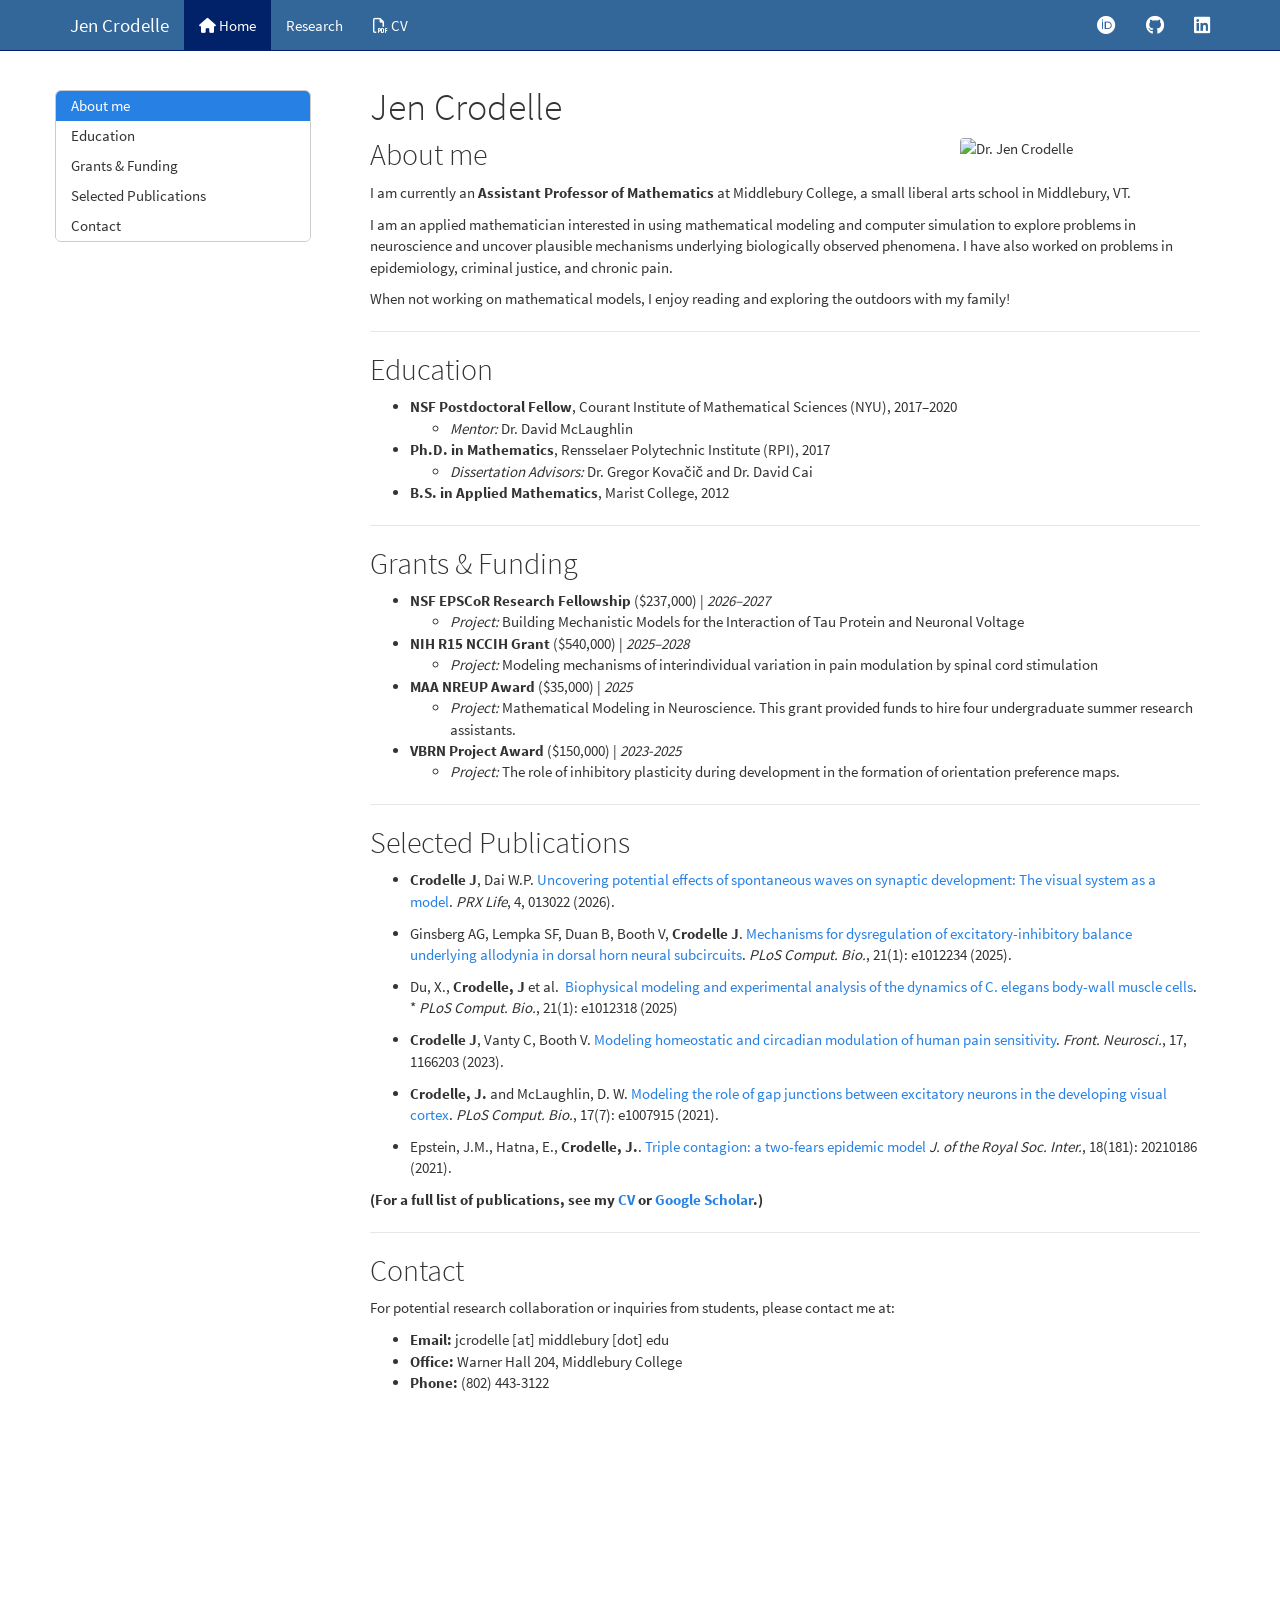
==== commit bf062a5f: "Add new files to the website" ====
--- a/docs/index.html
+++ b/docs/index.html
@@ -347,7 +347,7 @@
   </a>
 </li>
 <li>
-  <a href="https://github.com/githubusername/mywebsite">
+  <a href="https://github.com/jcrodelle">
     <span class="fa fa-github fa-lg"></span>
      
   </a>
@@ -372,9 +372,9 @@
 </div>
 
 
+<p><img src="images/me_pic.png" style="float: right; width: 32%; max-width: 240px; margin-left: 20px; margin-bottom: 15px; border-radius: 4px;" alt="Dr. Jen Crodelle"></p>
 <div id="about-me" class="section level2">
 <h2>About me</h2>
-<p><img src="images/me_flowers_med_hr.png" style="float: right; width: 32%; max-width: 240px; margin-left: 20px; margin-bottom: 15px; border-radius: 4px;" alt="Dr. Jen Crodelle"></p>
 <p>I am currently an <strong>Assistant Professor of Mathematics</strong>
 at Middlebury College, a small liberal arts school in Middlebury,
 VT.</p>
@@ -395,16 +395,16 @@
 <div id="education" class="section level2">
 <h2>Education</h2>
 <ul>
+<li><strong>NSF Postdoctoral Fellow</strong>, Courant Institute of
+Mathematical Sciences (NYU), 2017–2020
+<ul>
+<li><em>Mentor:</em> Dr. David McLaughlin</li>
+</ul></li>
 <li><strong>Ph.D. in Mathematics</strong>, Rensselaer Polytechnic
 Institute (RPI), 2017
 <ul>
 <li><em>Dissertation Advisors:</em> Dr. Gregor Kovačič and Dr. David
 Cai</li>
-</ul></li>
-<li><strong>NSF Postdoctoral Fellow</strong>, Courant Institute of
-Mathematical Sciences (NYU), 2017–2020
-<ul>
-<li><em>Mentor:</em> Dr. David McLaughlin</li>
 </ul></li>
 <li><strong>B.S. in Applied Mathematics</strong>, Marist College,
 2012</li>
@@ -415,37 +415,62 @@
 <h2>Grants &amp; Funding</h2>
 <ul>
 <li><strong>NSF EPSCoR Research Fellowship</strong> ($237,000) |
-<em>2026–Present</em>
+<em>2026–2027</em>
 <ul>
 <li><em>Project:</em> Building Mechanistic Models for the Interaction of
 Tau Protein and Neuronal Voltage</li>
 </ul></li>
-<li><strong>NIH R15 NCCIH Grant</strong> ($540,000) |
-<em>2025–Present</em>
+<li><strong>NIH R15 NCCIH Grant</strong> ($540,000) | <em>2025–2028</em>
 <ul>
 <li><em>Project:</em> Modeling mechanisms of interindividual variation
 in pain modulation by spinal cord stimulation</li>
 </ul></li>
+<li><strong>MAA NREUP Award</strong> ($35,000) | <em>2025</em>
+<ul>
+<li><em>Project:</em> Mathematical Modeling in Neuroscience. This grant
+provided funds to hire four undergraduate summer research
+assistants.</li>
+</ul></li>
+<li><strong>VBRN Project Award</strong> ($150,000) | <em>2023-2025</em>
+<ul>
+<li><em>Project:</em> The role of inhibitory plasticity during
+development in the formation of orientation preference maps.</li>
+</ul></li>
 </ul>
 <hr />
 </div>
 <div id="selected-publications" class="section level2">
 <h2>Selected Publications</h2>
 <ul>
-<li><strong>Crodelle J</strong>, Dai WP. (2026).
+<li><p><strong>Crodelle J</strong>, Dai W.P.
 <a href="https://doi.org/10.1103/qr68-9vy9" target="_blank">Uncovering
 potential effects of spontaneous waves on synaptic development: The
-visual system as a model</a>. <em>PRX Life</em>.</li>
-<li><strong>Ginsberg AG</strong>, Lempka SF, Duan B, Booth V,
-<strong>Crodelle J</strong>. (2025).
+visual system as a model</a>. <em>PRX Life</em>, 4, 013022
+(2026).</p></li>
+<li><p>Ginsberg AG, Lempka SF, Duan B, Booth V, <strong>Crodelle
+J</strong>.
 <a href="https://doi.org/10.1371/journal.pcbi.1012234" target="_blank">Mechanisms
 for dysregulation of excitatory-inhibitory balance underlying allodynia
-in dorsal horn neural subcircuits</a>. <em>PLOS Computational
-Biology</em>, 21(1): e1012234.</li>
-<li><strong>Crodelle J</strong>, Vanty C, Booth V. (2023).
+in dorsal horn neural subcircuits</a>. <em>PLoS Comput. Bio.</em>,
+21(1): e1012234 (2025).</p></li>
+<li><p>Du, X., <strong>Crodelle, J</strong> et
+al. <a href="https://journals.plos.org/ploscompbiol/article?id=10.1371/journal.pcbi.1012318" target = "_blank">
+Biophysical modeling and experimental analysis of the dynamics of C.
+elegans body-wall muscle cells</a>. * <em>PLoS Comput. Bio.</em>, 21(1):
+e1012318 (2025)</p></li>
+<li><p><strong>Crodelle J</strong>, Vanty C, Booth V.
 <a href="https://doi.org/10.3389/fnins.2023.1166203" target="_blank">Modeling
 homeostatic and circadian modulation of human pain sensitivity</a>.
-<em>Frontiers in Neuroscience</em>, 17, 1166203.</li>
+<em>Front. Neurosci.</em>, 17, 1166203 (2023).</p></li>
+<li><p><strong>Crodelle, J.</strong> and McLaughlin, D. W.
+<a href="https://journals.plos.org/ploscompbiol/article?id=10.1371/journal.pcbi.1007915" target="_blank">Modeling
+the role of gap junctions between excitatory neurons in the developing
+visual cortex</a>. <em>PLoS Comput. Bio.</em>, 17(7): e1007915
+(2021).</p></li>
+<li><p>Epstein, J.M., Hatna, E., <strong>Crodelle, J.</strong>.
+<a href="https://doi.org/10.1098/rsif.2021.0186" target="_blank"> Triple
+contagion: a two-fears epidemic model</a> <em>J. of the Royal Soc.
+Inter.</em>, 18(181): 20210186 (2021).</p></li>
 </ul>
 <p><strong>(For a full list of publications, see my <a
 href="cv.pdf">CV</a> or <a href="https://scholar.google.com">Google
--- a/docs/style.css
+++ b/docs/style.css
@@ -21,4 +21,55 @@
 .navbar-inverse .navbar-nav > .active > a:focus {
   background-color: #012169; /* Replace with a color slightly darker than your main navbar */
   color: #ffffff;            /* The text color for the active button */
+}
+
+
+/* Card Container Styling */
+.project-tile {
+  display: flex;
+  flex-direction: column;
+  height: 100%;
+  background: #ffffff;
+  border: 1px solid #e2e8f0;
+  border-radius: 12px;
+  overflow: hidden;
+  text-decoration: none !important;
+  color: inherit;
+  box-shadow: 0 4px 6px -1px rgba(0, 0, 0, 0.05);
+  transition: transform 0.2s ease, box-shadow 0.2s ease;
+}
+
+.project-tile:hover {
+  transform: translateY(-4px);
+  box-shadow: 0 10px 15px -3px rgba(0, 0, 0, 0.1);
+  color: inherit;
+}
+
+/* Media (Video & Images) Fitting */
+.card-media {
+  width: 100%;
+  height: 180px; /* Adjust height to match your desired tile proportions */
+  object-fit: cover; /* Prevents video/image distortion */
+  background-color: #f8fafc;
+  display: block;
+}
+
+/* Text Padding Inside Card */
+.tile-content {
+  padding: 20px;
+  text-align: center;
+}
+
+.tile-content h3 {
+  margin-top: 0;
+  color: #0284c7;
+  font-size: 1.25rem;
+  font-weight: 700;
+}
+
+.tile-content p {
+  color: #475569;
+  font-size: 0.95rem;
+  line-height: 1.5;
+  margin-bottom: 0;
 }
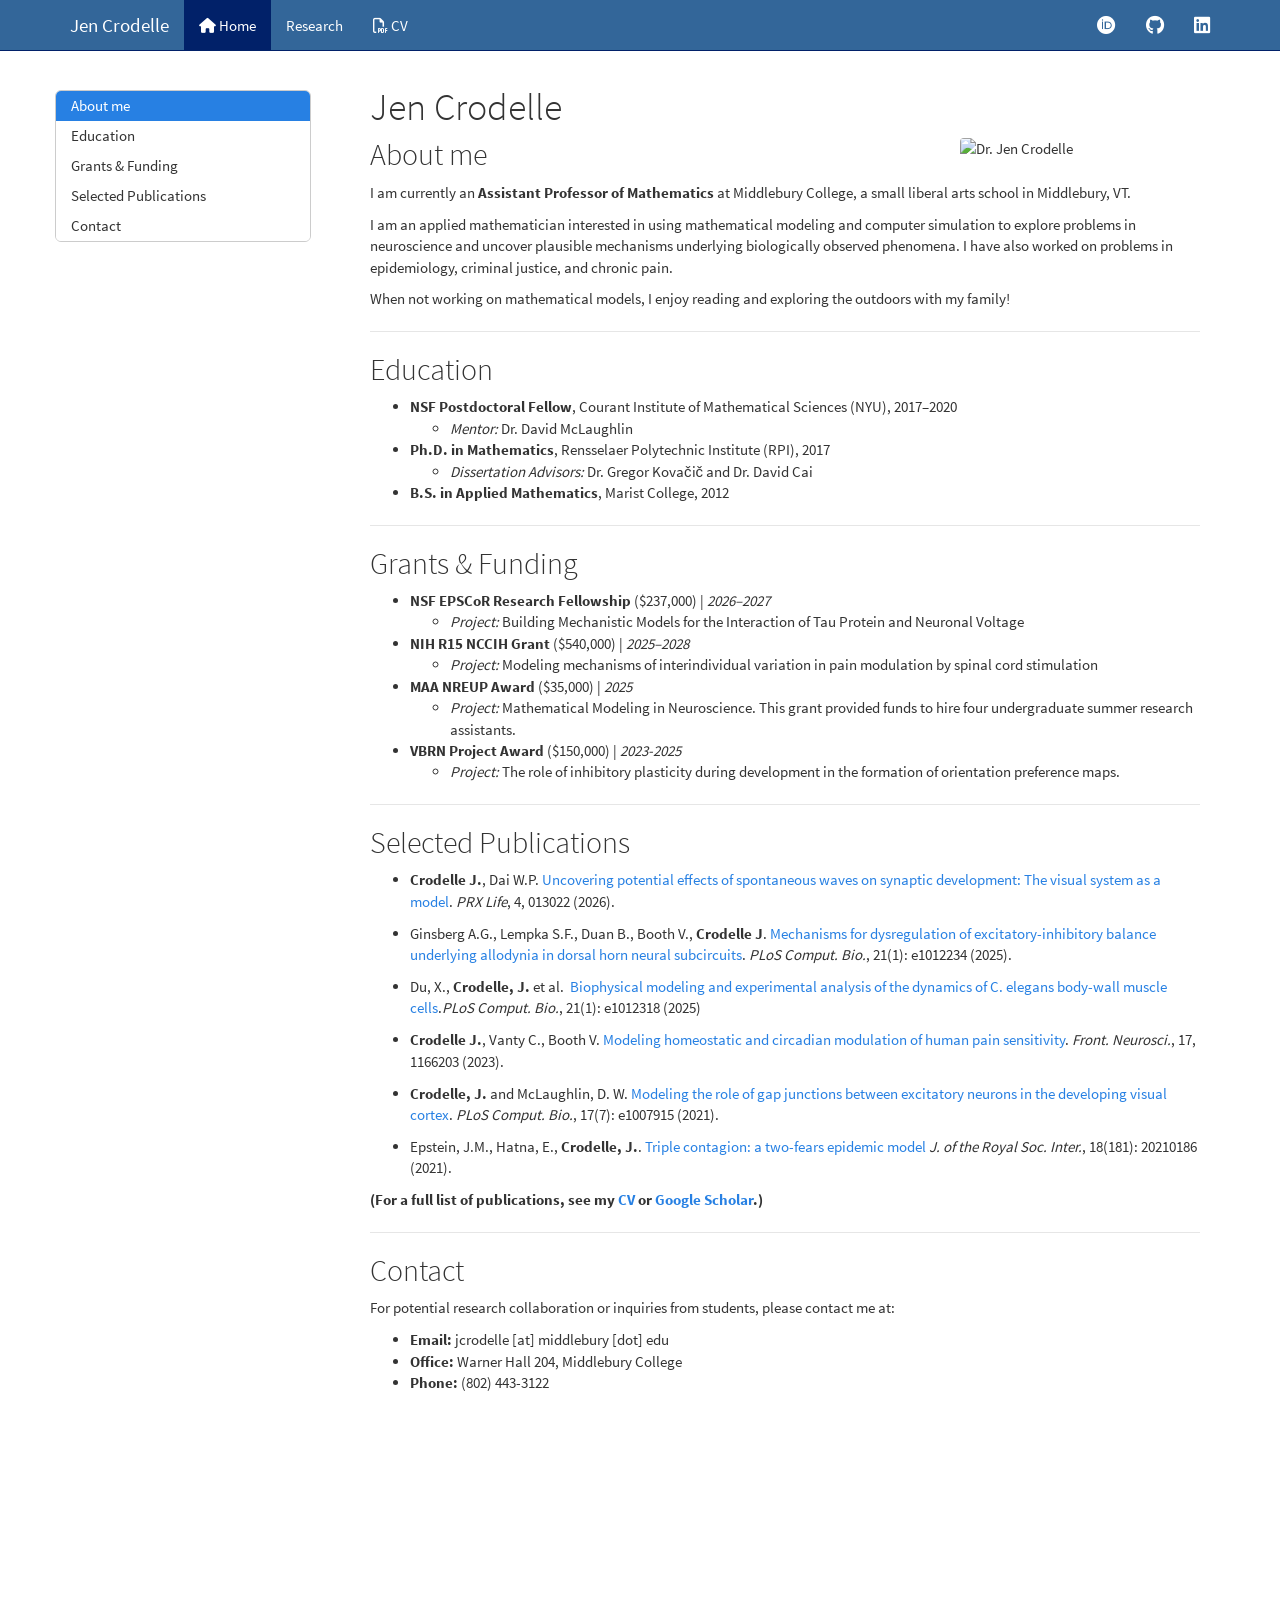
==== commit 0c18f9e8: "Add new files to the website" ====
--- a/docs/index.html
+++ b/docs/index.html
@@ -442,23 +442,23 @@
 <div id="selected-publications" class="section level2">
 <h2>Selected Publications</h2>
 <ul>
-<li><p><strong>Crodelle J</strong>, Dai W.P.
+<li><p><strong>Crodelle J.</strong>, Dai W.P.
 <a href="https://doi.org/10.1103/qr68-9vy9" target="_blank">Uncovering
 potential effects of spontaneous waves on synaptic development: The
 visual system as a model</a>. <em>PRX Life</em>, 4, 013022
 (2026).</p></li>
-<li><p>Ginsberg AG, Lempka SF, Duan B, Booth V, <strong>Crodelle
+<li><p>Ginsberg A.G., Lempka S.F., Duan B., Booth V., <strong>Crodelle
 J</strong>.
 <a href="https://doi.org/10.1371/journal.pcbi.1012234" target="_blank">Mechanisms
 for dysregulation of excitatory-inhibitory balance underlying allodynia
 in dorsal horn neural subcircuits</a>. <em>PLoS Comput. Bio.</em>,
 21(1): e1012234 (2025).</p></li>
-<li><p>Du, X., <strong>Crodelle, J</strong> et
+<li><p>Du, X., <strong>Crodelle, J.</strong> et
 al. <a href="https://journals.plos.org/ploscompbiol/article?id=10.1371/journal.pcbi.1012318" target = "_blank">
 Biophysical modeling and experimental analysis of the dynamics of C.
-elegans body-wall muscle cells</a>. * <em>PLoS Comput. Bio.</em>, 21(1):
+elegans body-wall muscle cells</a>.<em>PLoS Comput. Bio.</em>, 21(1):
 e1012318 (2025)</p></li>
-<li><p><strong>Crodelle J</strong>, Vanty C, Booth V.
+<li><p><strong>Crodelle J.</strong>, Vanty C., Booth V.
 <a href="https://doi.org/10.3389/fnins.2023.1166203" target="_blank">Modeling
 homeostatic and circadian modulation of human pain sensitivity</a>.
 <em>Front. Neurosci.</em>, 17, 1166203 (2023).</p></li>
@@ -473,8 +473,8 @@
 Inter.</em>, 18(181): 20210186 (2021).</p></li>
 </ul>
 <p><strong>(For a full list of publications, see my <a
-href="cv.pdf">CV</a> or <a href="https://scholar.google.com">Google
-Scholar</a>.)</strong></p>
+href="Jennifer_Crodelle_CV_2026.pdf">CV</a> or <a
+href="https://scholar.google.com">Google Scholar</a>.)</strong></p>
 <hr />
 </div>
 <div id="contact" class="section level2">
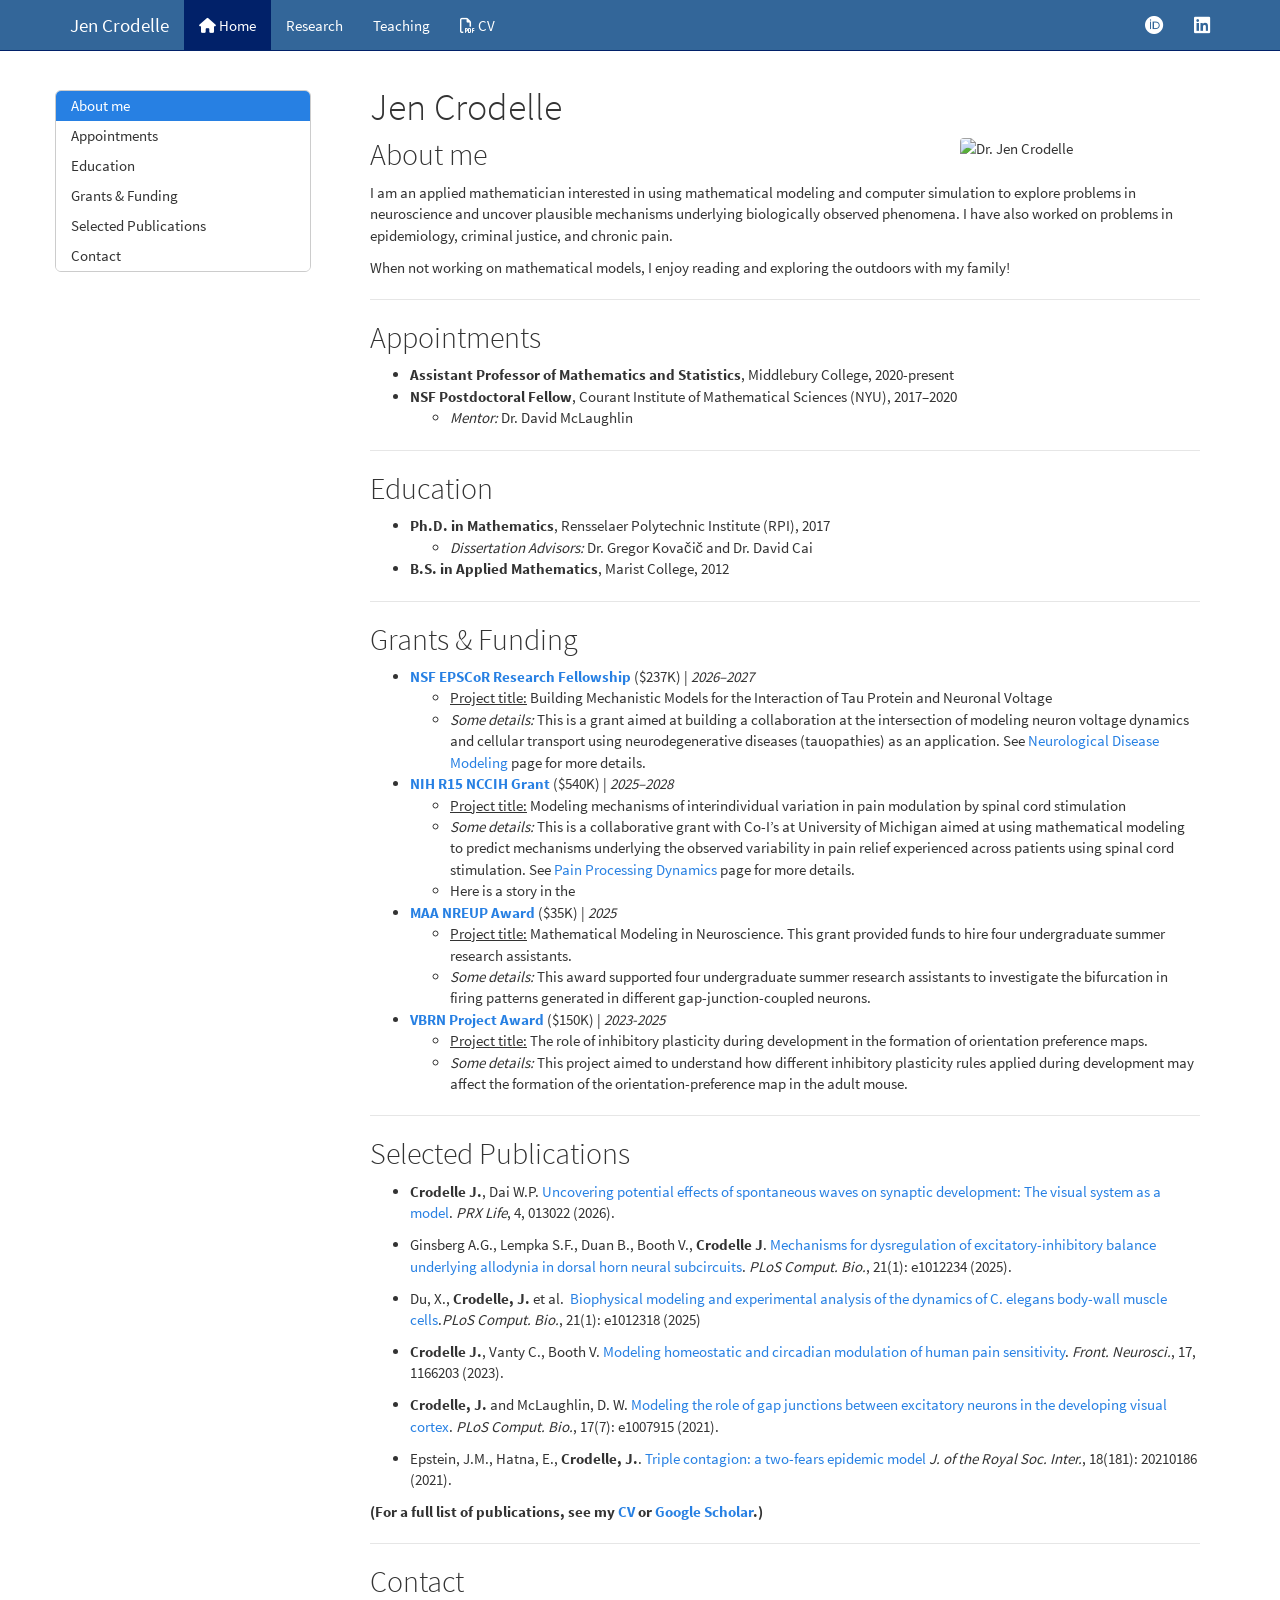
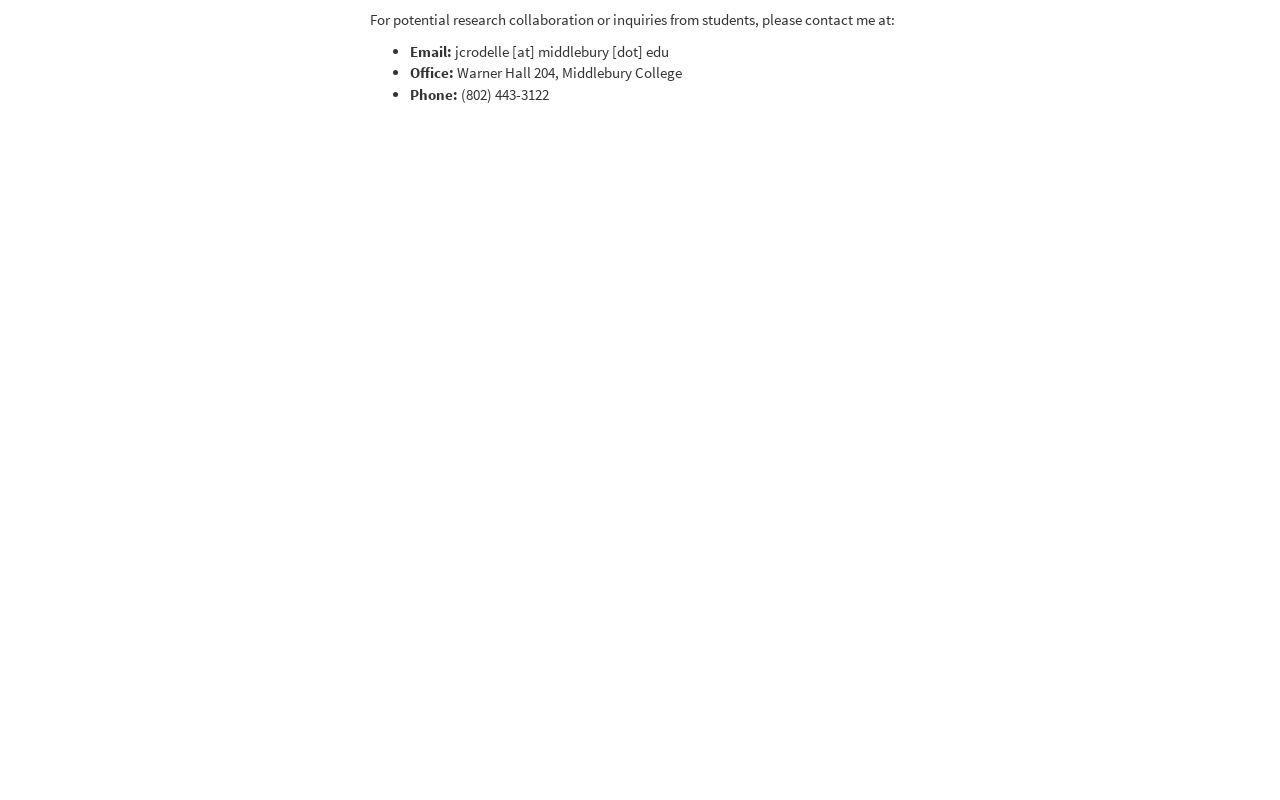
==== commit e1071c82: "Update teaching page and remove large files" ====
--- a/docs/index.html
+++ b/docs/index.html
@@ -332,7 +332,10 @@
   <a href="researchPage.html">Research</a>
 </li>
 <li>
-  <a href="Jennifer_Crodelle_CV_2026.pdf">
+  <a href="teaching.html">Teaching</a>
+</li>
+<li>
+  <a href="Crodelle_CV_2026.pdf">
     <span class="fa fa-file-pdf-o"></span>
      
     CV
@@ -347,12 +350,6 @@
   </a>
 </li>
 <li>
-  <a href="https://github.com/jcrodelle">
-    <span class="fa fa-github fa-lg"></span>
-     
-  </a>
-</li>
-<li>
   <a href="https://www.linkedin.com/in/jennifer-crodelle-b8602022/">
     <span class="fab fa-linkedin fa-lg"></span>
      
@@ -375,9 +372,6 @@
 <p><img src="images/me_pic.png" style="float: right; width: 32%; max-width: 240px; margin-left: 20px; margin-bottom: 15px; border-radius: 4px;" alt="Dr. Jen Crodelle"></p>
 <div id="about-me" class="section level2">
 <h2>About me</h2>
-<p>I am currently an <strong>Assistant Professor of Mathematics</strong>
-at Middlebury College, a small liberal arts school in Middlebury,
-VT.</p>
 <p>I am an applied mathematician interested in using mathematical
 modeling and computer simulation to explore problems in neuroscience and
 uncover plausible mechanisms underlying biologically observed phenomena.
@@ -392,14 +386,22 @@
 <!-- * **Applied Modeling:** Multi-scale dynamics in epidemiology and social systems -->
 <!-- --- -->
 </div>
+<div id="appointments" class="section level2">
+<h2>Appointments</h2>
+<ul>
+<li><strong>Assistant Professor of Mathematics and Statistics</strong>,
+Middlebury College, 2020-present</li>
+<li><strong>NSF Postdoctoral Fellow</strong>, Courant Institute of
+Mathematical Sciences (NYU), 2017–2020
+<ul>
+<li><em>Mentor:</em> Dr. David McLaughlin</li>
+</ul></li>
+</ul>
+<hr />
+</div>
 <div id="education" class="section level2">
 <h2>Education</h2>
 <ul>
-<li><strong>NSF Postdoctoral Fellow</strong>, Courant Institute of
-Mathematical Sciences (NYU), 2017–2020
-<ul>
-<li><em>Mentor:</em> Dr. David McLaughlin</li>
-</ul></li>
 <li><strong>Ph.D. in Mathematics</strong>, Rensselaer Polytechnic
 Institute (RPI), 2017
 <ul>
@@ -414,27 +416,52 @@
 <div id="grants-funding" class="section level2">
 <h2>Grants &amp; Funding</h2>
 <ul>
-<li><strong>NSF EPSCoR Research Fellowship</strong> ($237,000) |
-<em>2026–2027</em>
-<ul>
-<li><em>Project:</em> Building Mechanistic Models for the Interaction of
-Tau Protein and Neuronal Voltage</li>
+<li><strong><a
+href="https://www.nsf.gov/awardsearch/show-award/?AWD_ID=2531428&amp;HistoricalAwards=false">NSF
+EPSCoR Research Fellowship</a></strong> ($237K) | <em>2026–2027</em>
+<ul>
+<li><u>Project title:</u> Building Mechanistic Models for the
+Interaction of Tau Protein and Neuronal Voltage</li>
+<li><em>Some details:</em> This is a grant aimed at building a
+collaboration at the intersection of modeling neuron voltage dynamics
+and cellular transport using neurodegenerative diseases (tauopathies) as
+an application. See <a href="neuroDiseaseProjects.html">Neurological
+Disease Modeling</a> page for more details.</li>
 </ul></li>
-<li><strong>NIH R15 NCCIH Grant</strong> ($540,000) | <em>2025–2028</em>
-<ul>
-<li><em>Project:</em> Modeling mechanisms of interindividual variation
-in pain modulation by spinal cord stimulation</li>
+<li><strong><a
+href="https://reporter.nih.gov/project-details/11232962">NIH R15 NCCIH
+Grant</a></strong> ($540K) | <em>2025–2028</em>
+<ul>
+<li><u>Project title:</u> Modeling mechanisms of interindividual
+variation in pain modulation by spinal cord stimulation</li>
+<li><em>Some details:</em> This is a collaborative grant with Co-I’s at
+University of Michigan aimed at using mathematical modeling to predict
+mechanisms underlying the observed variability in pain relief
+experienced across patients using spinal cord stimulation. See <a
+href="painProjects.html">Pain Processing Dynamics</a> page for more
+details.<br />
+</li>
+<li>Here is a story in the</li>
 </ul></li>
-<li><strong>MAA NREUP Award</strong> ($35,000) | <em>2025</em>
-<ul>
-<li><em>Project:</em> Mathematical Modeling in Neuroscience. This grant
-provided funds to hire four undergraduate summer research
+<li><strong><a href="https://maa.org/resource/nreup/">MAA NREUP
+Award</a></strong> ($35K) | <em>2025</em>
+<ul>
+<li><u>Project title:</u> Mathematical Modeling in Neuroscience. This
+grant provided funds to hire four undergraduate summer research
 assistants.</li>
+<li><em>Some details:</em> This award supported four undergraduate
+summer research assistants to investigate the bifurcation in firing
+patterns generated in different gap-junction-coupled neurons.</li>
 </ul></li>
-<li><strong>VBRN Project Award</strong> ($150,000) | <em>2023-2025</em>
-<ul>
-<li><em>Project:</em> The role of inhibitory plasticity during
+<li><strong><a href="https://vbrn.org">VBRN Project Award</a></strong>
+($150K) | <em>2023-2025</em>
+<ul>
+<li><u>Project title:</u> The role of inhibitory plasticity during
 development in the formation of orientation preference maps.</li>
+<li><em>Some details:</em> This project aimed to understand how
+different inhibitory plasticity rules applied during development may
+affect the formation of the orientation-preference map in the adult
+mouse.</li>
 </ul></li>
 </ul>
 <hr />
